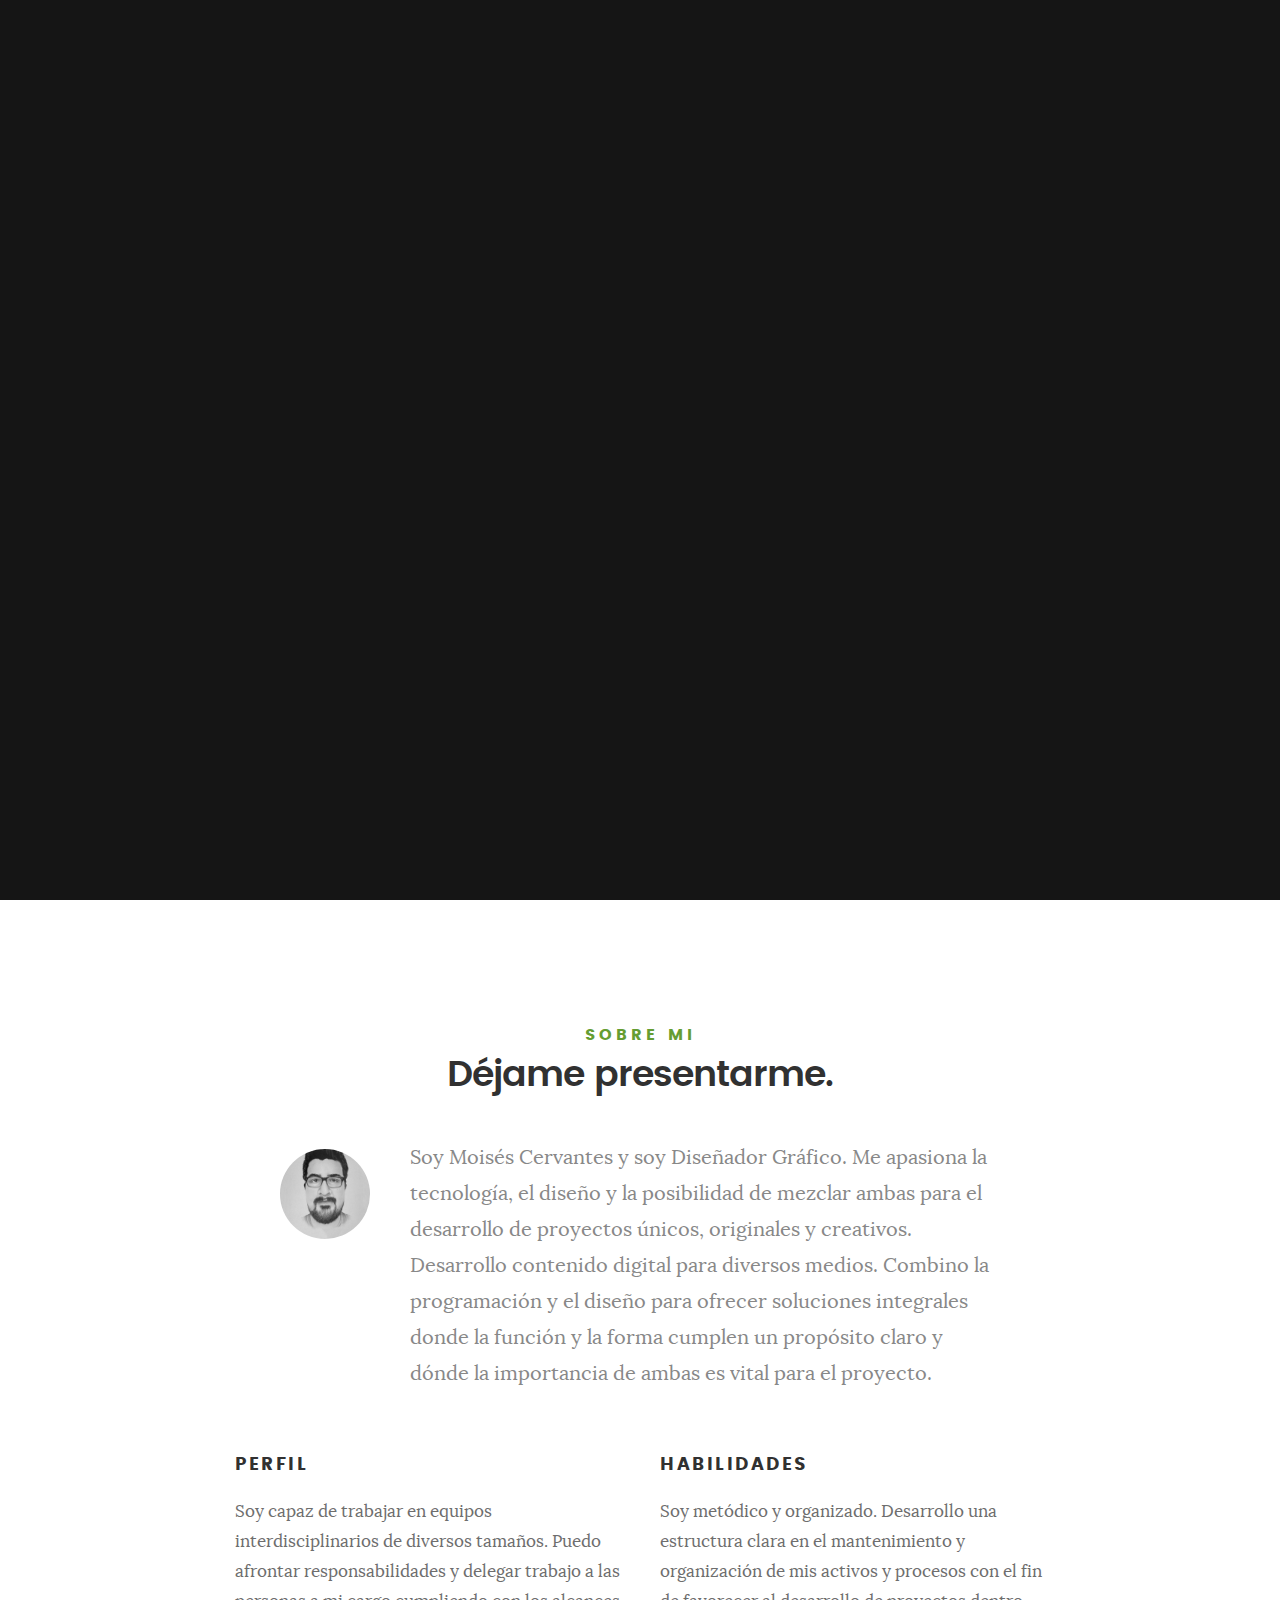
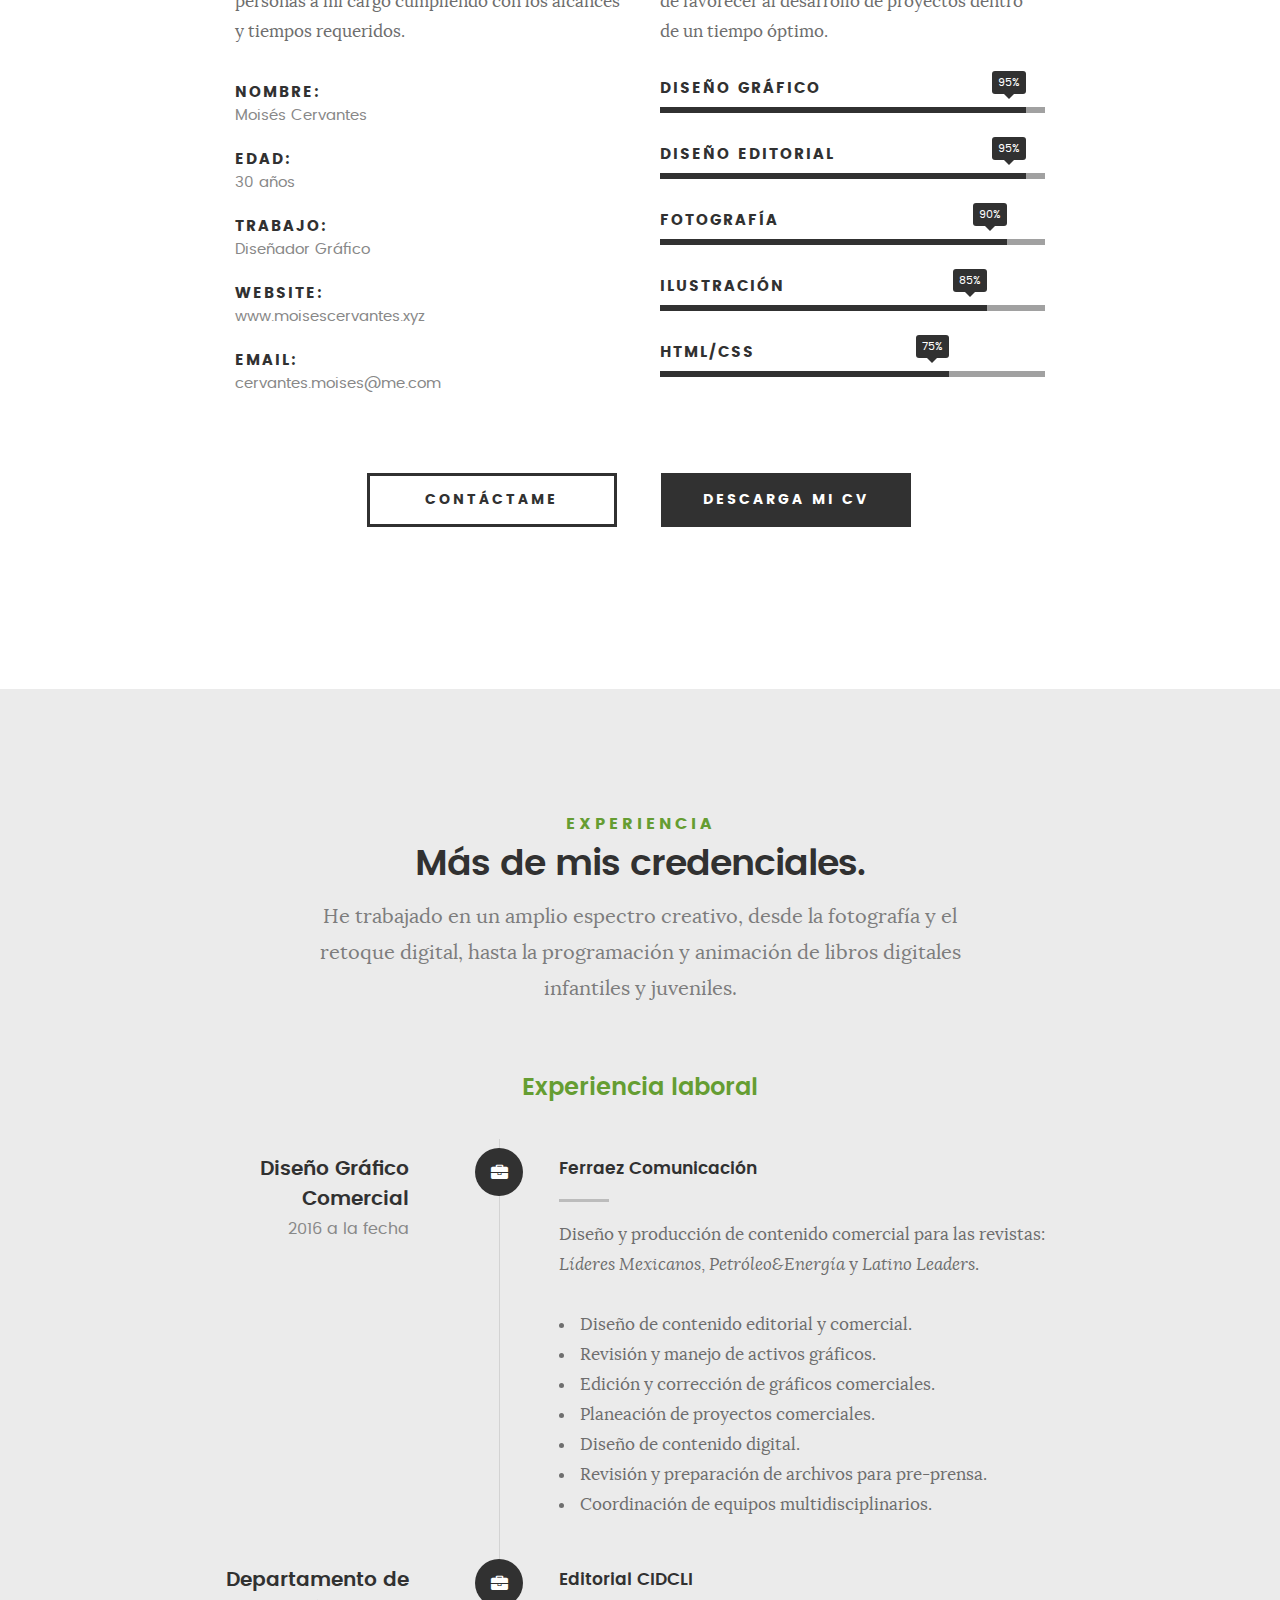
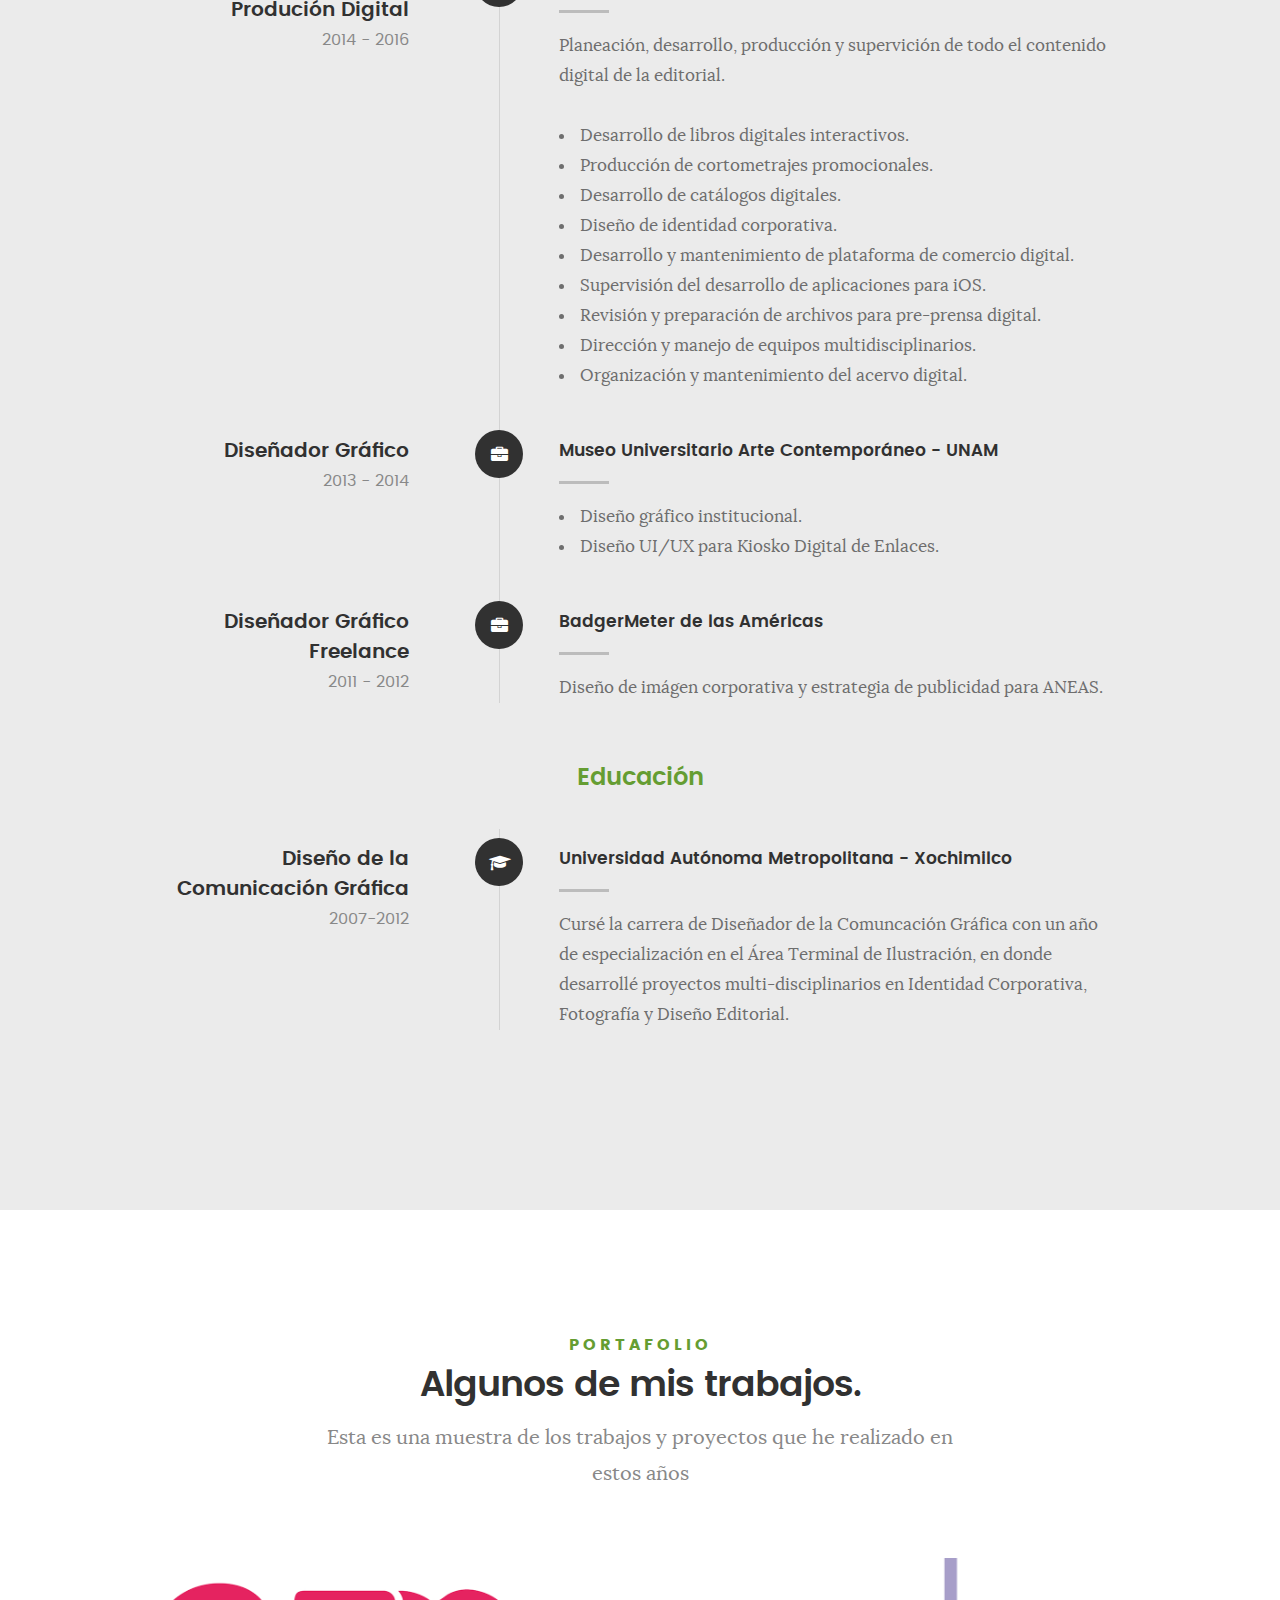
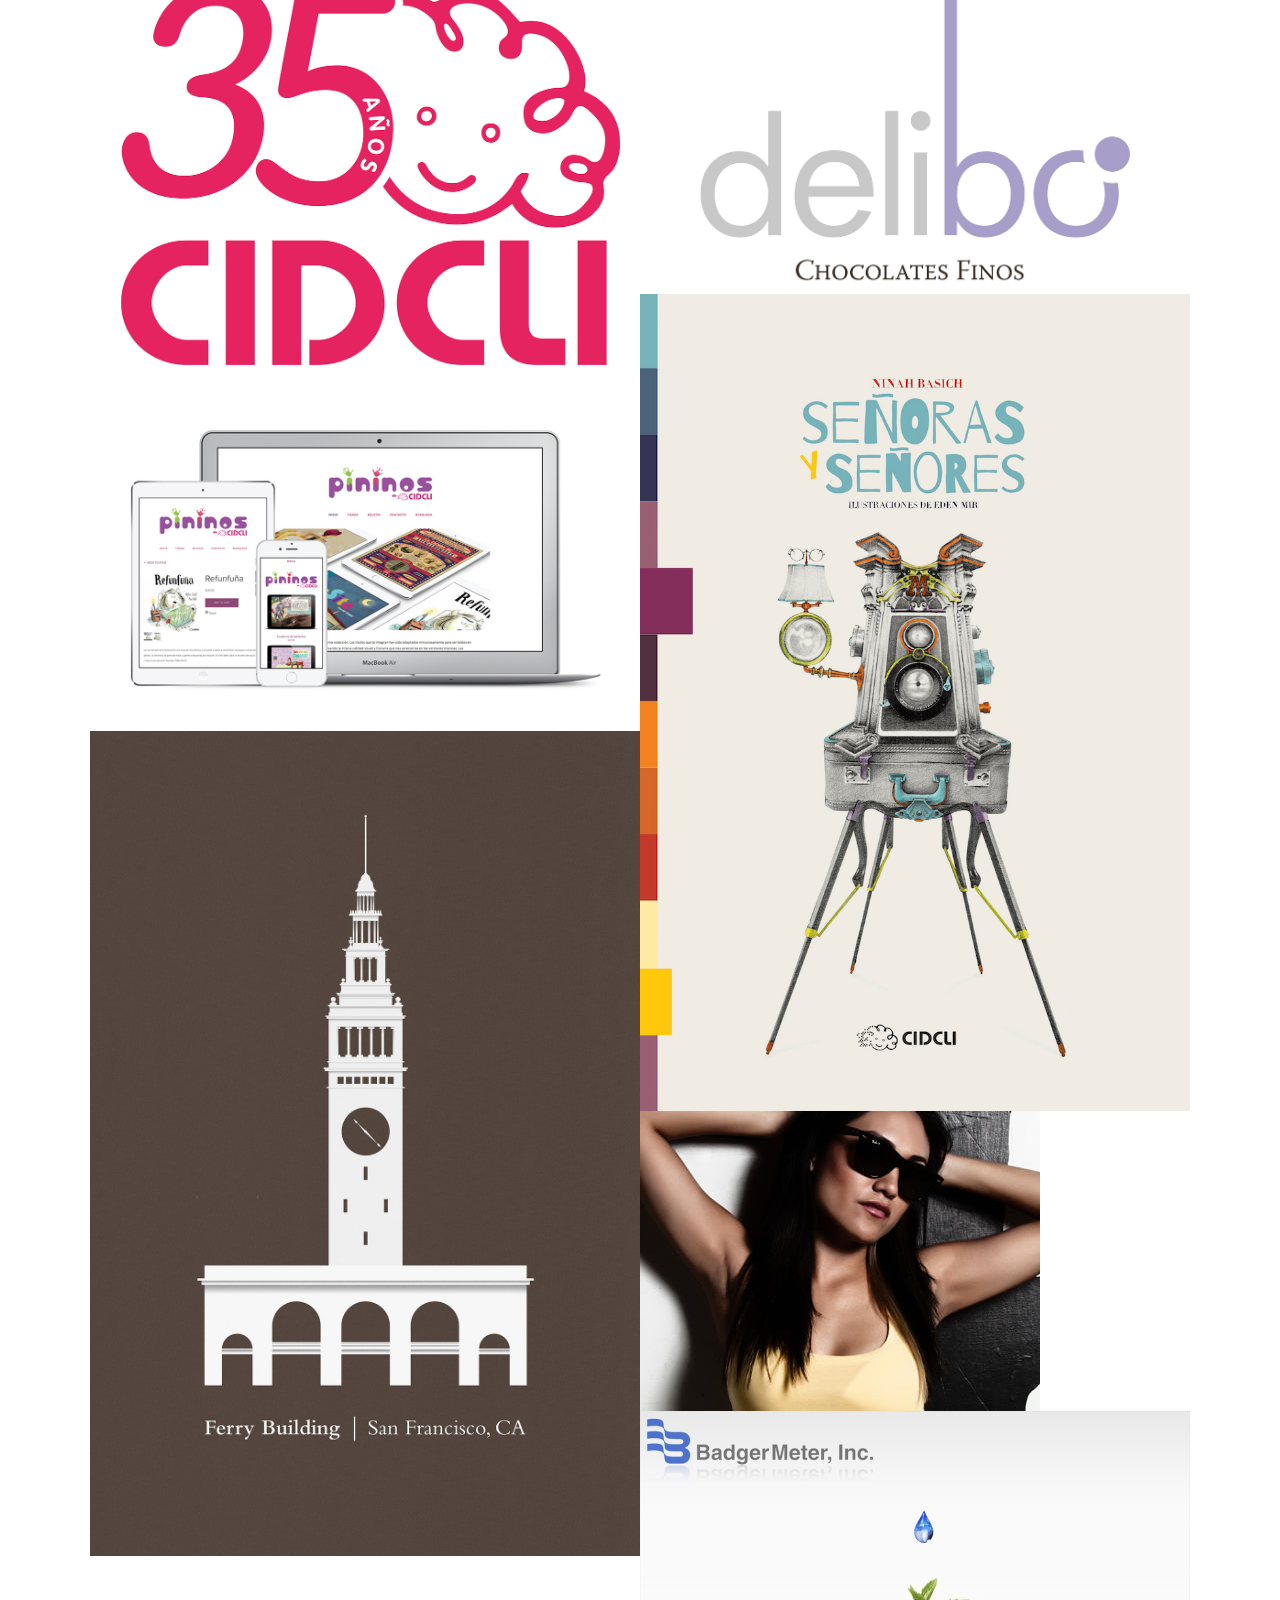
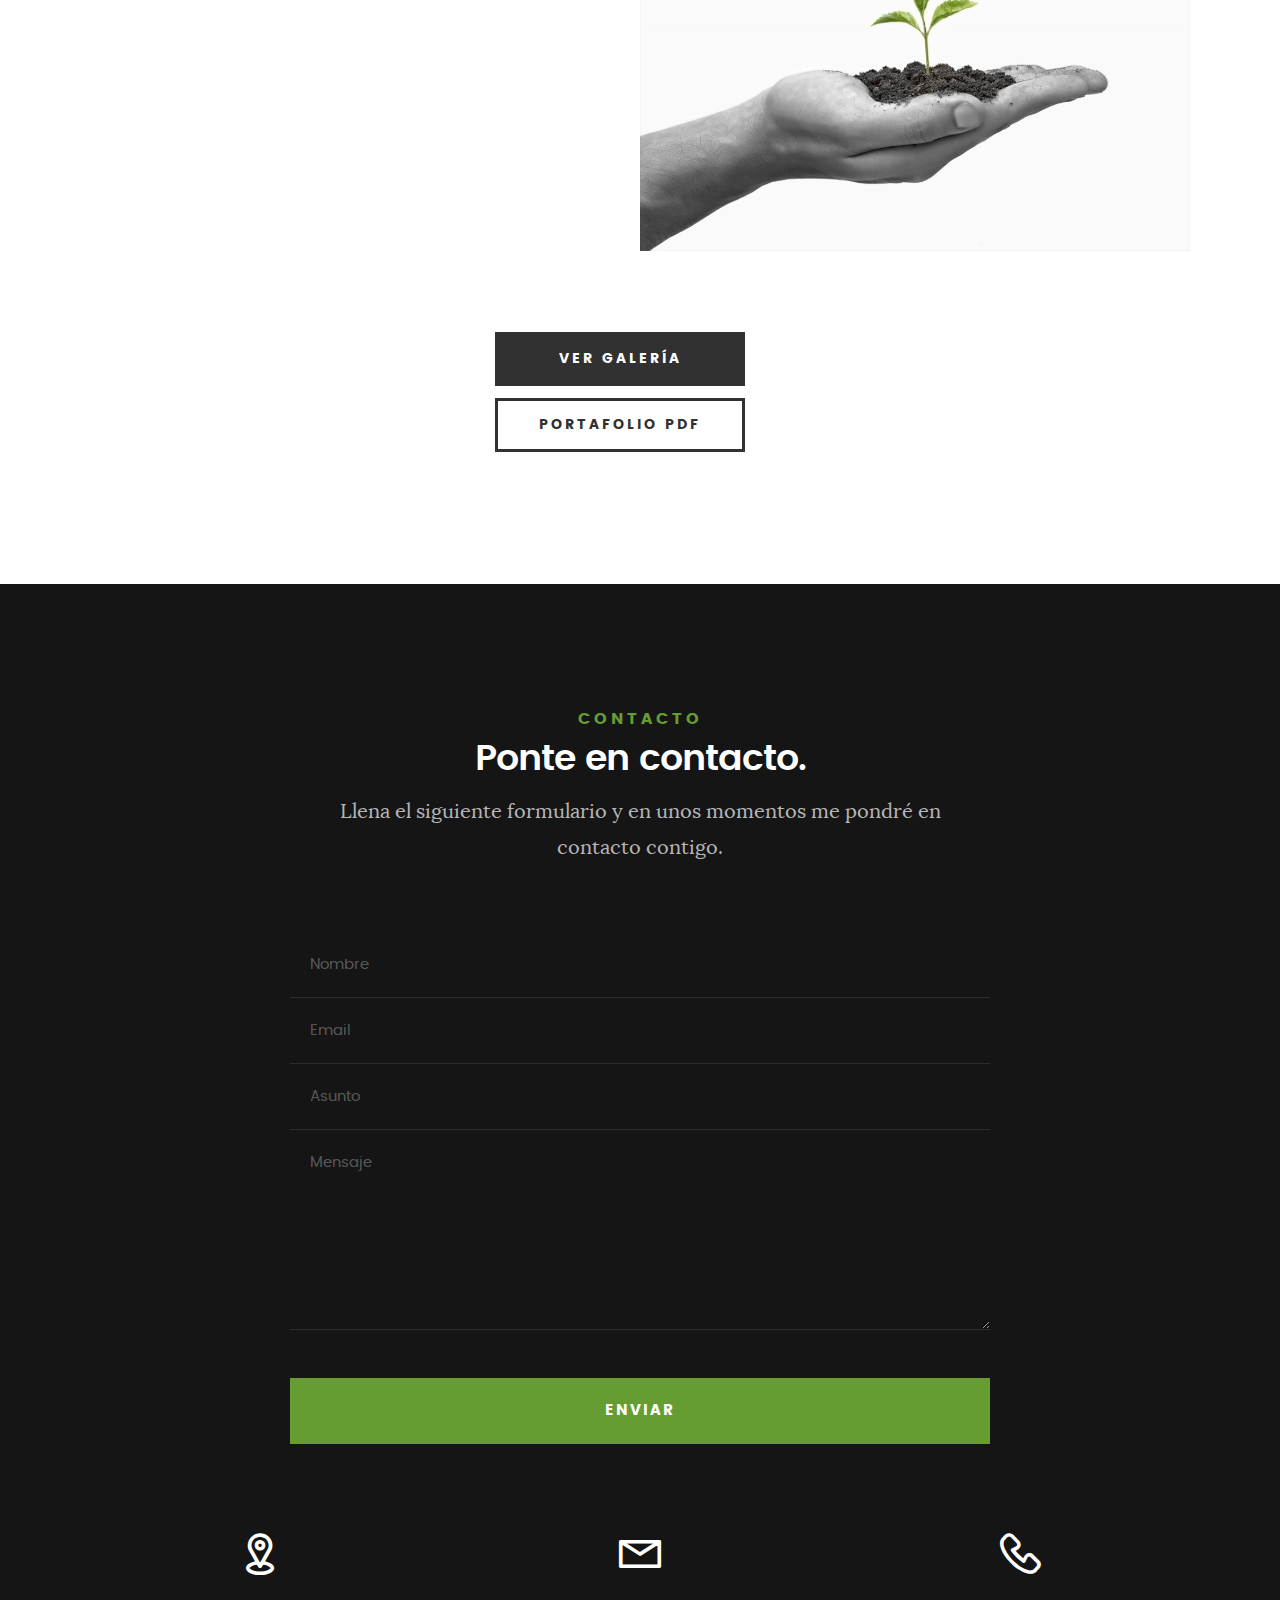
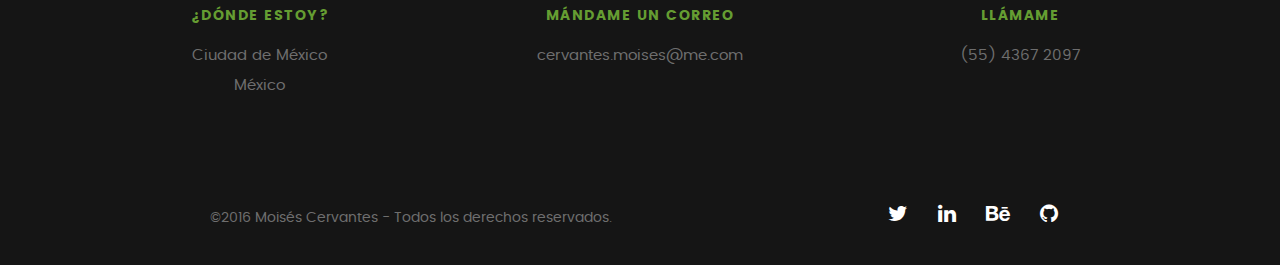
==== index.html @ 0d6cfe98 "corrección ortográfica" ====
<!DOCTYPE html>
<!--[if IE 8 ]><html class="no-js oldie ie8" lang="en"> <![endif]-->
<!--[if IE 9 ]><html class="no-js oldie ie9" lang="en"> <![endif]-->
<!--[if (gte IE 9)|!(IE)]><!--><html class="no-js" lang="en"> <!--<![endif]-->
<head>

   <!--- basic page needs
   ================================================== -->
   <meta charset="utf-8">
	<title>Moisés Cervantes - Diseñador Gráfico</title>
	<meta name="description" content="">
	<meta name="author" content="">

   <!-- mobile specific metas
   ================================================== -->
	<meta name="viewport" content="width=device-width, initial-scale=1, maximum-scale=1">

 	<!-- CSS
   ================================================== -->
   <link rel="stylesheet" href="css/base.css">
   <link rel="stylesheet" href="css/main.css">
   <link rel="stylesheet" href="css/vendor.css">

   <!-- script
   ================================================== -->
	<script src="js/modernizr.js"></script>
	<script src="js/pace.min.js"></script>

   <!-- favicons
	================================================== -->
	<link rel="icon" type="image/png" href="favicon.png">

</head>

<body id="top">

	<!-- header
   ================================================== -->
   <header>
   	<div class="row">

   		<div class="top-bar">
   			<a class="menu-toggle" href="#"><span>Menu</span></a>

	   		<div class="logo">
		         <a href="index.html">Moisés Cervantes</a>
		      </div>

		   	<nav id="main-nav-wrap">
					<ul class="main-navigation">
						<li class="current"><a class="smoothscroll"  href="#intro" title="">Inicio</a></li>
						<li><a class="smoothscroll"  href="#about" title="">Sobre mi</a></li>
						<li><a class="smoothscroll"  href="#resume" title="">Experiencia</a></li>
						<li><a class="smoothscroll"  href="#portfolio" title="">Portafolio</a></li>
						<li><a class="smoothscroll"  href="#contact" title="">Contacto</a></li>
					</ul>
				</nav>
   		</div> <!-- /top-bar -->

   	</div> <!-- /row -->
   </header> <!-- /header -->

	<!-- intro section
   ================================================== -->
   <section id="intro">

   	<div class="intro-overlay"></div>

   	<div class="intro-content">
   		<div class="row">

   			<div class="col-twelve">

	   			<h5>Mi nombre es</h5>
	   			<h1>Moisés Cervantes</h1>

	   			<p class="intro-position">
	   				<span>Diseñador Gráfico</span>
	   			</p>

	   			<a class="button stroke smoothscroll" href="#about" title="">Más sobre mi</a>

	   		</div>

   		</div>
   	</div> <!-- /intro-content -->

   	<ul class="intro-social">
         <li><a href="https://twitter.com/mokiwis"><i class="fa fa-twitter"></i></a></li>
         <li><a href="https://mx.linkedin.com/in/moisescervantes"><i class="fa fa-linkedin"></i></a></li>
         <li><a href="https://www.behance.net/mokiwis"><i class="fa fa-behance"></i></a></li>
         <li><a href="https://github.com/mokiwis"><i class="fa fa-github"></i></a></li>
      </ul> <!-- /intro-social -->

   </section> <!-- /intro -->


   <!-- about section
   ================================================== -->
   <section id="about">

   	<div class="row section-intro">
   		<div class="col-twelve">

   			<h5>Sobre mi</h5>
   			<h1>Déjame presentarme.</h1>

   			<div class="intro-info">

   				<img src="images/profile-pic.jpg" alt="Profile Picture">

   				<p class="lead">Soy Moisés Cervantes y soy Diseñador Gráfico. Me apasiona la tecnología, el diseño y la posibilidad de mezclar ambas para el desarrollo de proyectos únicos, originales y creativos. Desarrollo contenido digital para diversos medios. Combino la programación y el diseño para ofrecer soluciones integrales donde la función y la forma cumplen un propósito claro y dónde la importancia de ambas es vital para el proyecto.</p>
   			</div>

   		</div>
   	</div> <!-- /section-intro -->

   	<div class="row about-content">

   		<div class="col-six tab-full">

   			<h3>Perfil</h3>
   			<p>Soy capaz de trabajar en equipos interdisciplinarios de diversos tamaños. Puedo afrontar responsabilidades y delegar trabajo a las personas a mi cargo cumpliendo con los alcances y tiempos requeridos.</p>

   			<ul class="info-list">
   				<li>
   					<strong>Nombre:</strong>
   					<span>Moisés Cervantes</span>
   				</li>
   				<li>
   					<strong>Edad:</strong>
   					<span>30 años</span>
   				</li>
   				<li>
   					<strong>Trabajo:</strong>
   					<span>Diseñador Gráfico</span>
   				</li>
   				<li>
   					<strong>Website:</strong>
   					<span>www.moisescervantes.xyz</span>
   				</li>
   				<li>
   					<strong>Email:</strong>
   					<span>cervantes.moises@me.com</span>
   				</li>

   			</ul> <!-- /info-list -->

   		</div>

   		<div class="col-six tab-full">

   			<h3>Habilidades</h3>
   			<p>Soy metódico y organizado. Desarrollo una estructura clara en el mantenimiento y organización de mis activos y procesos con el fin de favorecer al desarrollo de proyectos dentro de un tiempo óptimo.</p>

				<ul class="skill-bars">
				   <li>
				   	<div class="progress percent95"><span>95%</span></div>
				   	<strong>Diseño Gráfico</strong>
				   </li>
				   <li>
				   	<div class="progress percent95"><span>95%</span></div>
				   	<strong>Diseño Editorial</strong>
				   </li>
				   <li>
				   	<div class="progress percent90"><span>90%</span></div>
				   	<strong>Fotografía</strong>
				   </li>
				   <li>
				   	<div class="progress percent85"><span>85%</span></div>
				   	<strong>Ilustración</strong>
				   </li>
				   <li>

				   	<div class="progress percent75"><span>75%</span></div>
				   	<strong>HTML/CSS</strong>
				   </li>

				</ul> <!-- /skill-bars -->

   		</div>

   	</div>

   	<div class="row button-section">
   		<div class="col-twelve">
   			<a href="#contact" title="Hire Me" class="button stroke smoothscroll">Contáctame</a>
   			<a href="cv/MoisesCervantesCV.pdf" title="Download CV" class="button button-primary">Descarga mi CV</a>
   		</div>
   	</div>

   </section> <!-- /process-->


   <!-- resume Section
   ================================================== -->
	<section id="resume" class="grey-section">

		<div class="row section-intro">
   		<div class="col-twelve">

   			<h5>Experiencia</h5>
   			<h1>Más de mis credenciales.</h1>

   			<p class="lead">He trabajado en un amplio espectro creativo, desde la fotografía y el retoque digital, hasta la programación y animación de libros digitales infantiles y juveniles.</p>

   		</div>
   	</div> <!-- /section-intro-->

   	<div class="row resume-timeline">

   		<div class="col-twelve resume-header">

   			<h2>Experiencia laboral</h2>

   		</div> <!-- /resume-header -->

   		<div class="col-twelve">

   			<div class="timeline-wrap">

   				<div class="timeline-block">

	   				<div class="timeline-ico">
	   					<i class="fa fa-briefcase"></i>
	   				</div>

	   				<div class="timeline-header">
	   					<h3>Diseño Gráfico Comercial</h3>
	   					<p>2016 a la fecha</p>
	   				</div>

	   				<div class="timeline-content">
	   					<h4>Ferraez Comunicación</h4>
	   					<p>Diseño y producción de contenido comercial para las revistas:<br/>
	   					<i>Líderes Mexicanos</i>, <i>Petróleo&amp;Energía</i> y <i>Latino Leaders</i>.</p>
	   					<ul>
	   						<li>Diseño de contenido editorial y comercial.
	   						<li>Revisión y manejo de activos gráficos.
							<li>Edición y corrección de gráficos comerciales.
							<li>Planeación de proyectos comerciales.
							<li>Diseño de contenido digital.
							<li>Revisión y preparación de archivos para pre-prensa.
							<li>Coordinación de equipos multidisciplinarios.
	   					</ul>
	   				</div>

	   			</div> <!-- /timeline-block -->

   				<div class="timeline-block">

	   				<div class="timeline-ico">
	   					<i class="fa fa-briefcase"></i>
	   				</div>

	   				<div class="timeline-header">
	   					<h3>Departamento de Produción Digital</h3>
	   					<p>2014 - 2016</p>
	   				</div>

	   				<div class="timeline-content">
	   					<h4>Editorial CIDCLI</h4>
	   					<p>Planeación, desarrollo, producción y supervición de todo el contenido digital de la editorial.</p>
	   					<ul>
	   						<li>Desarrollo de libros digitales interactivos.
	   						<li>Producción de cortometrajes promocionales.
							<li>Desarrollo de catálogos digitales.
							<li>Diseño de identidad corporativa.
							<li>Desarrollo y mantenimiento de plataforma de comercio digital.
							<li>Supervisión del desarrollo de aplicaciones para iOS.
							<li>Revisión y preparación de archivos para pre-prensa digital.
							<li>Dirección y manejo de equipos multidisciplinarios.
							<li>Organización y mantenimiento del acervo digital.
	   					</ul>
	   				</div>

	   			</div> <!-- /timeline-block -->

	   			<div class="timeline-block">

	   				<div class="timeline-ico">
	   					<i class="fa fa-briefcase"></i>
	   				</div>

	   				<div class="timeline-header">
	   					<h3>Diseñador Gráfico</h3>
	   					<p>2013 - 2014</p>
	   				</div>

	   				<div class="timeline-content">
	   					<h4>Museo Universitario Arte Contemporáneo - UNAM</h4>
	   					<ul>
	   						<li>Diseño gráfico institucional.
	   						<li>Diseño UI/UX para Kiosko Digital de Enlaces.
	   					</ul>
	   				</div>

	   			</div> <!-- /timeline-block -->

	   			<div class="timeline-block">

	   				<div class="timeline-ico">
	   					<i class="fa fa-briefcase"></i>
	   				</div>

	   				<div class="timeline-header">
	   					<h3>Diseñador Gráfico Freelance</h3>
	   					<p>2011 - 2012</p>
	   				</div>

	   				<div class="timeline-content">
	   					<h4>BadgerMeter de las Américas</h4>
	   					<p>Diseño de imágen corporativa y estrategia de publicidad para ANEAS.</p>
	   				</div>

	   			</div> <!-- /timeline-block -->

   			</div> <!-- /timeline-wrap -->

   		</div> <!-- /col-twelve -->

   	</div> <!-- /resume-timeline -->

   	<div class="row resume-timeline">

   		<div class="col-twelve resume-header">

   			<h2>Educación</h2>

   		</div> <!-- /resume-header -->

   		<div class="col-twelve">

   			<div class="timeline-wrap">

   				<div class="timeline-block">

	   				<div class="timeline-ico">
	   					<i class="fa fa-graduation-cap"></i>
	   				</div>

	   				<div class="timeline-header">
	   					<h3>Diseño de la Comunicación Gráfica</h3>
	   					<p>2007-2012</p>
	   				</div>

	   				<div class="timeline-content">
	   					<h4>Universidad Autónoma Metropolitana - Xochimilco</h4>
	   					<p>Cursé la carrera de Diseñador de la Comuncación Gráfica con un año de especialización en el Área Terminal de Ilustración, en donde desarrollé proyectos multi-disciplinarios en Identidad Corporativa, Fotografía y Diseño Editorial.</p>
	   				</div>

	   			</div> <!-- /timeline-block -->

   			</div> <!-- /timeline-wrap -->

   		</div> <!-- /col-twelve -->

   	</div> <!-- /resume-timeline -->

	</section> <!-- /features -->


	<!-- Portfolio Section
   ================================================== -->
	<section id="portfolio">

		<div class="row section-intro">
   		<div class="col-twelve">

   			<h5>Portafolio</h5>
   			<h1>Algunos de mis trabajos.</h1>

   			<p class="lead">Esta es una muestra de los trabajos y proyectos que he realizado en estos años </p>

   		</div>
   	</div> <!-- /section-intro-->

   	<div class="row portfolio-content">

   		<div class="col-twelve">

   			<!-- portfolio-wrapper -->
	         <div id="folio-wrapper" class="block-1-2 block-mob-full stack">

	         	<div class="bgrid folio-item">
	               <div class="item-wrap">
	               	<img src="images/portfolio/cidcli35.jpg" alt="CIDCLI">
	                  <a href="#modal-01" class="overlay">
	                     <div class="folio-item-table">
	                     	<div class="folio-item-cell">
		     					       <h3 class="folio-title">35 años</h3>
		     					    	 <span class="folio-types">
		     					       	  Identidad corporativa
		     					       </span>
		     					   </div>
	                     </div>
	                  </a>
	                </div>
	        		</div> <!-- /folio-item -->

	        		<div class="bgrid folio-item">
	               <div class="item-wrap">
	               	<img src="images/portfolio/delibo.jpg" alt="Delibó">
	               	<a href="#modal-02" class="overlay">
	                     <div class="folio-item-table">
	                     	<div class="folio-item-cell">
	                     		<h3 class="folio-title">Delibó</h3>
		     					    	<span class="folio-types">
		     					       	  Identidad corporativa
		     					      </span>
		     					   </div>
	                     </div>
	                  </a>
	               </div>
	        		</div> <!-- /folio-item -->

	            <div class="bgrid folio-item">
	               <div class="item-wrap">
	               	<img src="images/portfolio/epub.jpg" alt="Señoras y Señores">
	                  <a href="#modal-03" class="overlay">
	                     <div class="folio-item-table">
	                     	<div class="folio-item-cell">
	                     		<h3 class="folio-title">Señoras y Señores</h3>
		     					    	<span class="folio-types">
		     					       	  Desarrollo Web
		     					      </span>
		     					   </div>
	                     </div>
	                  </a>
	               </div>
	        		</div> <!-- /folio-item -->

	            <div class="bgrid folio-item">
	               <div class="item-wrap">
	               	<img src="images/portfolio/pininos.jpg" alt="Pininos">
	                  <a href="#modal-04" class="overlay">
	                     <div class="folio-item-table">
	                     	<div class="folio-item-cell">
	                     		<h3 class="folio-title">Pininos</h3>
		     					    	<span class="folio-types">
		     					       	  Diseño Web
		     					      </span>
		     					   </div>
	                     </div>
	                  </a>
	               </div>
	        		</div> <!-- /folio-item -->

	        		<div class="bgrid folio-item">
	            	<div class="item-wrap">
	               	<img src="images/portfolio/ilustracion.jpg" alt="Ferry Building">
	                  <a href="#modal-05" class="overlay">
	                     <div class="folio-item-table">
	                     	<div class="folio-item-cell">
	                     		<h3 class="folio-title">Ferry Building, SF</h3>
		     					    	<span class="folio-types">
		     					       	  Ilustración
		     					      </span>
		     					   </div>
	                     </div>
	                  </a>
	               </div>
	        		</div> <!-- /folio-item -->

	            <div class="bgrid folio-item">
	               <div class="item-wrap">
	               	<img src="images/portfolio/retrato.jpg" alt="Retrato">
	                  <a href="#modal-06" class="overlay">
	                     <div class="folio-item-table">
	                     	<div class="folio-item-cell">
	                     		<h3 class="folio-title">Retrato</h3>
		     					    	<span class="folio-types">
		     					       	  Fotografía
		     					      </span>
		     					   </div>
	                     </div>
	                  </a>
	               </div>
	        		</div> <!-- /folio-item -->

	        		<div class="bgrid folio-item">
	               <div class="item-wrap">
	               	<img src="images/portfolio/badger.jpg" alt="Badger">
	                  <a href="#modal-07" class="overlay">
	                     <div class="folio-item-table">
	                     	<div class="folio-item-cell">
	                     		<h3 class="folio-title">Badger Meter, Inc.</h3>
		     					    	<span class="folio-types">
		     					       	  Identidad Corporativa
		     					      </span>
		     					   </div>
	                     </div>
	                  </a>
	               </div>
	        		</div> <!-- /folio-item -->

	            <!-- modal popups - begin
	            ============================================================= -->
	            <div id="modal-01" class="popup-modal slider mfp-hide">

				     	<div class="media">
				     		<img src="images/portfolio/modals/m-cidcli35.jpg" alt="" />
				     	</div>

					   <div class="description-box">
					      <h4>35 años</h4>
					      <p>Logotipo usado durante la celebración del 35º aniversario de Editorial CIDCLI en 2015.</p>

					      <div class="categories">Identidad Corporativa</div>
					   </div>

			         <div class="link-box">
			            <a href="http://www.behance.net">Detalles</a>
					      <a href="#" class="popup-modal-dismiss">Cerrar</a>
			         </div>

				   </div> <!-- /modal-01 -->

				   <div id="modal-02" class="popup-modal slider mfp-hide">

				     	<div class="media">
				     		<img src="images/portfolio/modals/m-delibo.jpg" alt="" />
				     	</div>

					   <div class="description-box">
					      <h4>Delibó</h4>
					      <p>Rediseño de logotipo e identidad corporativa para Delibó Chocolates Finos.</p>

					      <div class="categories">Identidad Corporativa</div>
					   </div>

			         <div class="link-box">
			            <a href="http://www.behance.net">Detalles</a>
					      <a href="#" class="popup-modal-dismiss">Cerrar</a>
			         </div>

				   </div> <!-- /modal-02 -->

				   <div id="modal-03" class="popup-modal slider mfp-hide">

				     	<div class="media">
				     		<img src="images/portfolio/modals/m-epub.jpg" alt="" />
				     	</div>

					   <div class="description-box">
					      <h4>Señoras y señores</h4>
					      <p>Desarrollo, programación y animación de libro digital infantil.</p>

					      <div class="categories">Desarrollo Web</div>
					   </div>

			         <div class="link-box">
			            <a href="http://www.behance.net">Detalles</a>
					      <a href="#" class="popup-modal-dismiss">Cerrar</a>
			         </div>

				   </div> <!-- /modal-03 -->

				   <div id="modal-04" class="popup-modal slider mfp-hide">

				     	<div class="media">
				     		<img src="images/portfolio/modals/m-pininos.jpg" alt="" />
				     	</div>

					   <div class="description-box">
					      <h4>Pininos.com.mx</h4>
					      <p>Diseño y UX para el sitio Pininos.com.mx</p>

					      <div class="categories">Diseño Web</div>
					   </div>

			         <div class="link-box">
			            <a href="http://www.behance.net">Detalles</a>
					      <a href="#" class="popup-modal-dismiss">Cerrar</a>
			         </div>

				   </div> <!-- /modal-04 -->

				   <div id="modal-05" class="popup-modal slider mfp-hide">

				     	<div class="media">
				     		<img src="images/portfolio/modals/m-ilustracion.jpg" alt="" />
				     	</div>

					   <div class="description-box">
					      <h4>Ferry Building, SF</h4>
					      <p>Ilustración de gran formato de estilo minimalista.(Parte de una colección)</p>

					      <div class="categories">Ilustración</div>
					   </div>

			         <div class="link-box">
			            <a href="http://www.behance.net">Detalles</a>
					      <a href="#" class="popup-modal-dismiss">Cerrar</a>
			         </div>

				   </div> <!-- /modal-05 -->

				   <div id="modal-06" class="popup-modal slider mfp-hide">

				     	<div class="media">
				     		<img src="images/portfolio/modals/m-retrato.jpg" alt="" />
				     	</div>

					   <div class="description-box">
					      <h4>Retrato con modelo</h4>
					      <p>Serie de retratos y books para modelaje en estudio.</p>

					      <div class="categories">Fotografía</div>
					   </div>

			         <div class="link-box">
			            <a href="http://www.behance.net">Detalles</a>
					      <a href="#" class="popup-modal-dismiss">Cerrar</a>
			         </div>

				   </div> <!-- /modal-06 -->

				   <div id="modal-07" class="popup-modal slider mfp-hide">

				     	<div class="media">
				     		<img src="images/portfolio/modals/m-badger.jpg" alt="" />
				     	</div>

					   <div class="description-box">
					      <h4>Badger Meter, Inc.</h4>
					      <p>Fotografía promocional de Badger Meter para stand en ANEAS 2012.</p>

					      <div class="categories">Fotografía</div>
					   </div>

			         <div class="link-box">
			            <a href="http://www.behance.net">Detalles</a>
					      <a href="#" class="popup-modal-dismiss">Cerrar</a>
			         </div>

				   </div> <!-- /modal-07 -->




				   <!-- modal popups - end
	            ============================================================= -->

	         </div> <!-- /portfolio-wrapper -->

   		</div>  <!-- /twelve -->

   	</div> <!-- /portfolio-content -->

   	<div class="row button-section" style="margin-top: 80px;">
   		<div class="col-twelve">
   			<a href="https://www.behance.net/mokiwis" title="Trabajo completo" class="button button-primary">Ver galería</a>
   		</div>
   	</div>
    <div class="row button-section">
      <div class="col-twelve">
       <a href="cv/Portafolio.pdf" title="Download Portfolio" class="button stroke">Portafolio PDF</a>
      </div>
    </div>

	</section> <!-- /portfolio -->


	<!-- CTA Section
   ================================================== -->



	<!-- services Section
   ================================================== -->



	<!-- stats Section
   ================================================== -->



   <!-- contact
   ================================================== -->
	<section id="contact">

		<div class="row section-intro">
   		<div class="col-twelve">

   			<h5>Contacto</h5>
   			<h1>Ponte en contacto.</h1>

   			<p class="lead">Llena el siguiente formulario y en unos momentos me pondré en contacto contigo.</p>

   		</div>
   	</div> <!-- /section-intro -->

   	<div class="row contact-form">

   		<div class="col-twelve">

            <!-- form -->
            <form name="contactForm" id="contactForm" method="post" action="">
      			<fieldset>

                  <div class="form-field">
 						   <input name="contactName" type="text" id="contactName" placeholder="Nombre" value="" minlength="2" required="">
                  </div>
                  <div class="form-field">
	      			   <input name="contactEmail" type="email" id="contactEmail" placeholder="Email" value="" required="">
	               </div>
                  <div class="form-field">
	     				   <input name="contactSubject" type="text" id="contactSubject" placeholder="Asunto" value="">
	               </div>
                  <div class="form-field">
	                 	<textarea name="contactMessage" id="contactMessage" placeholder="Mensaje" rows="10" cols="50" required=""></textarea>
	               </div>
                 <div class="form-field">
                     <button class="submitform">Enviar</button>
                     <div id="submit-loader">
                        <div class="text-loader">Enviando...</div>
       				      <div class="s-loader">
								  	<div class="bounce1"></div>
								  	<div class="bounce2"></div>
								  	<div class="bounce3"></div>
								</div>
							</div>
                  </div>

      			</fieldset>
      		</form> <!-- Form End -->

            <!-- contact-warning -->
            <div id="message-warning">
            </div>
            <!-- contact-success -->
      		<div id="message-success">
               <i class="fa fa-check"></i>Tu mensaje ha sido enviado, ¡gracias!<br>
      		</div>

         </div> <!-- /col-twelve -->

   	</div> <!-- /contact-form -->

   	<div class="row contact-info">

   		<div class="col-four tab-full">

   			<div class="icon">
   				<i class="icon-pin"></i>
   			</div>

   			<h5>¿Dónde estoy?</h5>

   			<p>
            Ciudad de México<br>
            México
            </p>

   		</div>

   		<div class="col-four tab-full collapse">

   			<div class="icon">
   				<i class="icon-mail"></i>
   			</div>

   			<h5>Mándame un correo</h5>

   			<p>cervantes.moises@me.com</p>

   		</div>

   		<div class="col-four tab-full">

   			<div class="icon">
   				<i class="icon-phone"></i>
   			</div>

   			<h5>Llámame</h5>

   			<p>(55) 4367 2097</p>

   		</div>

   	</div> <!-- /contact-info -->

	</section> <!-- /contact -->


   <!-- footer
   ================================================== -->

   <footer>
     	<div class="row">

     		<div class="col-six tab-full pull-right social">

     			<ul class="footer-social">
			      <li><a href="https://twitter.com/mokiwis"><i class="fa fa-twitter"></i></a></li>
			      <li><a href="https://mx.linkedin.com/in/moisescervantes"><i class="fa fa-linkedin"></i></a></li>
			      <li><a href="https://www.behance.net/mokiwis"><i class="fa fa-behance"></i></a></li>
			      <li><a href="https://github.com/mokiwis"><i class="fa fa-github"></i></a></li>
			   </ul>

	      </div>

      	<div class="col-six tab-full">
	      	<div class="copyright">
		        	<span>&copy;2016 Moisés Cervantes - Todos los derechos reservados.</span>
		         </div>
	      	</div>

	      	<div id="go-top">
		         <a class="smoothscroll" title="Back to Top" href="#top"><i class="fa fa-long-arrow-up"></i></a>
		      </div>

      	</div> <!-- /row -->
   </footer>

   <div id="preloader">
    	<div id="loader"></div>
   </div>

   <!-- Java Script
   ================================================== -->
   <script src="js/jquery-2.1.3.min.js"></script>
   <script src="js/plugins.js"></script>
   <script src="js/main.js"></script>

</body>

</html>
---- css/base.css ----
/**
 * =================================================================== 
 *
 *  Kards v1.0 Base Stylesheet
 *  url: styleshout.com
 *  03-01-2016
 *  ------------------------------------------------------------------
 *  TOC:
 *  01. reset
 *  02. basic/base setup styles
 *  03. grid
 *  04. MISC
 *
 * =================================================================== 
 */

/** 
 * ===================================================================
 * 01. reset - normalize.css v3.0.2 | MIT License | git.io/normalize
 *
 * ------------------------------------------------------------------- 
 */
html {
	font-family: sans-serif;
	-ms-text-size-adjust: 100%;
	-webkit-text-size-adjust: 100%;
}

body {
	margin: 0;
}

article,
aside,
details,
figcaption,
figure,
footer,
header,
hgroup,
main,
menu,
nav,
section,
summary {
	display: block;
}

audio,
canvas,
progress,
video {
	display: inline-block;
	vertical-align: baseline;
}

audio:not([controls]) {
	display: none;
	height: 0;
}

[hidden],
template {
	display: none;
}

a {
	background: transparent;
}

a:active,
a:hover {
	outline: 0;
}

abbr[title] {
	border-bottom: 1px dotted;
}

b,
strong {
	font-weight: bold;
}

dfn {
	font-style: italic;
}

h1 {
	font-size: 2em;
	margin: 0.67em 0;
}

mark {
	background: #ff0;
	color: #000;
}

small {
	font-size: 80%;
}

sub,
sup {
	font-size: 75%;
	line-height: 0;
	position: relative;
	vertical-align: baseline;
}

sup {
	top: -0.5em;
}

sub {
	bottom: -0.25em;
}

img {
	border: 0;
}

svg:not(:root) {
	overflow: hidden;
}

figure {
	margin: 1em 40px;
}

hr {
	-moz-box-sizing: content-box;
	box-sizing: content-box;
	height: 0;
}

pre {
	overflow: auto;
}

code,
kbd,
pre,
samp {
	font-family: monospace, monospace;
	font-size: 1em;
}

button,
input,
optgroup,
select,
textarea {
	color: inherit;
	font: inherit;
	margin: 0;
}

button {
	overflow: visible;
}

button,
select {
	text-transform: none;
}

button,
html input[type="button"],
input[type="reset"],
input[type="submit"] {
	-webkit-appearance: button;
	cursor: pointer;
}

button[disabled],
html input[disabled] {
	cursor: default;
}

button::-moz-focus-inner,
input::-moz-focus-inner {
	border: 0;
	padding: 0;
}

input {
	line-height: normal;
}

input[type="checkbox"],
input[type="radio"] {
	box-sizing: border-box;
	padding: 0;
}

input[type="number"]::-webkit-inner-spin-button,
input[type="number"]::-webkit-outer-spin-button {
	height: auto;
}

input[type="search"] {
	-webkit-appearance: textfield;
	-moz-box-sizing: content-box;
	-webkit-box-sizing: content-box;
	box-sizing: content-box;
}

input[type="search"]::-webkit-search-cancel-button,
input[type="search"]::-webkit-search-decoration {
	-webkit-appearance: none;
}

fieldset {
	border: 1px solid #c0c0c0;
	margin: 0 2px;
	padding: 0.35em 0.625em 0.75em;
}

legend {
	border: 0;
	padding: 0;
}

textarea {
	overflow: auto;
}

optgroup {
	font-weight: bold;
}

table {
	border-collapse: collapse;
	border-spacing: 0;
}

td,
th {
	padding: 0;
}

/** 
 * ===================================================================
 * 02. basic/base setup styles - (_basic.scss)
 *
 * ------------------------------------------------------------------- 
 */
html {
	font-size: 62.5%;
	box-sizing: border-box;
}

*,
*::before,
*::after {
	box-sizing: inherit;
}

body {
	font-weight: normal;
	line-height: 1;
	text-rendering: optimizeLegibility;
	word-wrap: break-word;
	-webkit-overflow-scrolling: touch;
	-webkit-text-size-adjust: none;
}

body,
input,
button {
	-moz-osx-font-smoothing: grayscale;
	-webkit-font-smoothing: antialiased;
}

/**
 * Media - (_basic.scss)
 * ------------------------------------------------------------------- 
 */
img,
video {
	max-width: 100%;
	height: auto;
}

/**
 * Typography resets - (_basic.scss)
 * ------------------------------------------------------------------- 
 */
div,
dl,
dt,
dd,
ul,
ol,
li,
h1,
h2,
h3,
h4,
h5,
h6,
pre,
form,
p,
blockquote,
th,
td {
	margin: 0;
	padding: 0;
}

h1,
h2,
h3,
h4,
h5,
h6 {
	-webkit-font-variant-ligatures: common-ligatures;
	-moz-font-variant-ligatures: common-ligatures;
	font-variant-ligatures: common-ligatures;
	text-rendering: optimizeLegibility;
}

em,
i {
	font-style: italic;
	line-height: inherit;
}

strong,
b {
	font-weight: bold;
	line-height: inherit;
}

small {
	font-size: 60%;
	line-height: inherit;
}

ol,
ul {
	list-style: none;
}

li {
	display: block;
}

/**
 * links - (_basic.scss)
 * ------------------------------------------------------------------- 
 */
a {
	text-decoration: none;
	line-height: inherit;
}

a img {
	border: none;
}

/**
 * inputs - (_basic.scss)
 * ------------------------------------------------------------------- 
 */
fieldset {
	margin: 0;
	padding: 0;
}

input[type="email"],
input[type="number"],
input[type="search"],
input[type="text"],
input[type="tel"],
input[type="url"],
input[type="password"],
textarea {
	-webkit-appearance: none;
	-moz-appearance: none;
	-ms-appearance: none;
	-o-appearance: none;
	appearance: none;
}

/** 
 * ===================================================================
 * 03. grid - (_grid.scss)
 *
 * ------------------------------------------------------------------- 
 */
.row {
	width: 94%;
	max-width: 1140px;
	margin: 0 auto;
}

.row:before,
.row:after {
	content: "";
	display: table;
}

.row:after {
	clear: both;
}

.row .row {
	width: auto;
	max-width: none;
	margin-left: -20px;
	margin-right: -20px;
}

[class*="col-"],
.bgrid {
	float: left;
}

[class*="col-"] + [class*="col-"].end {
	float: right;
}

[class*="col-"] {
	padding: 0 20px;
}

.col-one {
	width: 8.33333%;
}

.col-two,
.col-1-6 {
	width: 16.66667%;
}

.col-three,
.col-1-4 {
	width: 25%;
}

.col-four,
.col-1-3 {
	width: 33.33333%;
}

.col-five {
	width: 41.66667%;
}

.col-six,
.col-1-2 {
	width: 50%;
}

.col-seven {
	width: 58.33333%;
}

.col-eight,
.col-2-3 {
	width: 66.66667%;
}

.col-nine,
.col-3-4 {
	width: 75%;
}

.col-ten,
.col-5-6 {
	width: 83.33333%;
}

.col-eleven {
	width: 91.66667%;
}

.col-twelve,
.col-full {
	width: 100%;
}

/**
 * small screens - (_grid.scss)
 * --------------------------------------------------------------- 
 */
@media screen and (max-width:1024px) {
	.row .row {
		margin-left: -18px;
		margin-right: -18px;
	}

	[class*="col-"] {
		padding: 0 18px;
	}

}

/**
 * tablets - (_grid.scss)
 * --------------------------------------------------------------- 
 */
@media screen and (max-width:768px) {
	.row {
		width: auto;
		padding-left: 30px;
		padding-right: 30px;
	}

	.row .row {
		padding-left: 0;
		padding-right: 0;
		margin-left: -15px;
		margin-right: -15px;
	}

	[class*="col-"] {
		padding: 0 15px;
	}

	.tab-1-4 {
		width: 25%;
	}

	.tab-1-3 {
		width: 33.33333%;
	}

	.tab-1-2 {
		width: 50%;
	}

	.tab-2-3 {
		width: 66.66667%;
	}

	.tab-3-4 {
		width: 75%;
	}

	.tab-full {
		width: 100%;
	}

}

/**
 * large mobile devices - (_grid.scss)
 * --------------------------------------------------------------- 
 */
@media screen and (max-width:600px) {
	.row {
		padding-left: 25px;
		padding-right: 25px;
	}

	.row .row {
		margin-left: -10px;
		margin-right: -10px;
	}

	[class*="col-"] {
		padding: 0 10px;
	}

	.mob-1-4 {
		width: 25%;
	}

	.mob-1-2 {
		width: 50%;
	}

	.mob-3-4 {
		width: 75%;
	}

	.mob-full {
		width: 100%;
	}

}

/**
 * small mobile devices - (_grid.scss)
 * --------------------------------------------------------------- 
 */
@media screen and (max-width:400px) {
	.row .row {
		padding-left: 0;
		padding-right: 0;
		margin-left: 0;
		margin-right: 0;
	}

	[class*="col-"] {
		width: 100% !important;
		float: none !important;
		clear: both !important;
		margin-left: 0;
		margin-right: 0;
		padding: 0;
	}

	[class*="col-"] + [class*="col-"].end {
		float: none;
	}

}

/** 
 * ===================================================================
 * block grids - (_grid.scss)
 *
 * ------------------------------------------------------------------- 
 */
[class*="block-"]:before,
[class*="block-"]:after {
	content: "";
	display: table;
}

[class*="block-"]:after {
	clear: both;
}

.block-1-6 .bgrid {
	width: 16.66667%;
}

.block-1-4 .bgrid {
	width: 25%;
}

.block-1-3 .bgrid {
	width: 33.33333%;
}

.block-1-2 .bgrid {
	width: 50%;
}

/**
 * Clearing for block grid columns. Allow columns with 
 * different heights to align properly.
 */
.block-1-6 .bgrid:nth-child(6n+1),
.block-1-4 .bgrid:nth-child(4n+1),
.block-1-3 .bgrid:nth-child(3n+1),
.block-1-2 .bgrid:nth-child(2n+1) {
	clear: both;
}

/**
 * small screens - (_grid.scss)
 * --------------------------------------------------------------- 
 */
@media screen and (max-width:1024px) {
	.block-s-1-6 .bgrid {
		width: 16.66667%;
	}

	.block-s-1-4 .bgrid {
		width: 25%;
	}

	.block-s-1-3 .bgrid {
		width: 33.33333%;
	}

	.block-s-1-2 .bgrid {
		width: 50%;
	}

	.block-s-full .bgrid {
		width: 100%;
		clear: both;
	}

	[class*="block-s-"] .bgrid:nth-child(n) {
		clear: none;
	}

	.block-s-1-6 .bgrid:nth-child(6n+1),
	.block-s-1-4 .bgrid:nth-child(4n+1),
	.block-s-1-3 .bgrid:nth-child(3n+1),
	.block-s-1-2 .bgrid:nth-child(2n+1) {
		clear: both;
	}

}

/**
 * tablets - (_grid.scss)
 * --------------------------------------------------------------- 
 */
@media screen and (max-width:768px) {
	.block-tab-1-6 .bgrid {
		width: 16.66667%;
	}

	.block-tab-1-4 .bgrid {
		width: 25%;
	}

	.block-tab-1-3 .bgrid {
		width: 33.33333%;
	}

	.block-tab-1-2 .bgrid {
		width: 50%;
	}

	.block-tab-full .bgrid {
		width: 100%;
		clear: both;
	}

	[class*="block-tab-"] .bgrid:nth-child(n) {
		clear: none;
	}

	.block-tab-1-6 .bgrid:nth-child(6n+1),
	.block-tab-1-4 .bgrid:nth-child(4n+1),
	.block-tab-1-3 .bgrid:nth-child(3n+1),
	.block-tab-1-2 .bgrid:nth-child(2n+1) {
		clear: both;
	}

}

/**
 * large mobile devices - (_grid.scss)
 * --------------------------------------------------------------- 
 */
@media screen and (max-width:600px) {
	.block-mob-1-6 .bgrid {
		width: 16.66667%;
	}

	.block-mob-1-4 .bgrid {
		width: 25%;
	}

	.block-mob-1-3 .bgrid {
		width: 33.33333%;
	}

	.block-mob-1-2 .bgrid {
		width: 50%;
	}

	.block-mob-full .bgrid {
		width: 100%;
		clear: both;
	}

	[class*="block-mob-"] .bgrid:nth-child(n) {
		clear: none;
	}

	.block-mob-1-6 .bgrid:nth-child(6n+1),
	.block-mob-1-4 .bgrid:nth-child(4n+1),
	.block-mob-1-3 .bgrid:nth-child(3n+1),
	.block-mob-1-2 .bgrid:nth-child(2n+1) {
		clear: both;
	}

}

/**
 * stack on small mobile devices - (_grid.scss)
 * --------------------------------------------------------------- 
 */
@media screen and (max-width:400px) {
	.stack .bgrid {
		width: 100% !important;
		float: none !important;
		clear: both !important;
		margin-left: 0;
		margin-right: 0;
	}

}

/** 
 * ===================================================================
 * 04. MISC  - (_grid.scss)
 *
 * ------------------------------------------------------------------- 
 */

/**
 * Clearing - (http://nicolasgallagher.com/micro-clearfix-hack/
 */
.group:before,
.group:after {
	content: "";
	display: table;
}

.group:after {
	clear: both;
}

/**
 * Misc Helper Styles 
 */
.hide {
	display: none;
}

.invisible {
	visibility: hidden;
}

.antialiased {
	-webkit-font-smoothing: antialiased;
	-moz-osx-font-smoothing: grayscale;
}

.remove-bottom {
	margin-bottom: 0;
}

.half-bottom {
	margin-bottom: 1.5rem !important;
}

.add-bottom {
	margin-bottom: 3rem !important;
}

.no-border {
	border: none;
}

.full-width {
	width: 100%;
}

.text-center {
	text-align: center;
}

.text-left {
	text-align: left;
}

.text-right {
	text-align: right;
}

.pull-left {
	float: left;
}

.pull-right {
	float: right;
}

.align-center {
	margin-left: auto;
	margin-right: auto;
	text-align: center;
}

/*# sourceMappingURL=base.css.map */
---- css/main.css ----
/**
 * =================================================================== 
 *
 *  Kards v1.0 Main Stylesheet
 *  url: styleshout.com
 *  03-01-2016
 *  ------------------------------------------------------------------
 *  TOC:
 *  01. webfonts and iconfonts
 *  02. base style overrides
 *  03. typography & general theme styles
 *  04. preloader
 *  05. forms
 *  06. buttons 
 *  07. other components
 *  08. common styles
 *  09. header styles
 *  10. intro
 *  11. about
 *  12. resume
 *  13. portfolio
 *  14. call-to-action section
 *  15. services
 *  16. stats
 *  17. contact
 *  18. footer
 *
 * =================================================================== 
 */


/** 
 * ===================================================================
 * 01. webfonts and iconfonts - (_document-setup.scss)
 *
 * ------------------------------------------------------------------- 
 */
@import url("fonts.css");
@import url("font-awesome/css/font-awesome.min.css");
@import url("micons/micons.css");


/** 
 * ===================================================================
 * 02. base style overrides - (_document-setup.scss)
 *
 * ------------------------------------------------------------------- 
 */
html {
	font-size: 10px;
}

@media only screen and (max-width:1024px) {
	html {
		font-size: 9.411764705882353px;
	}
}
@media only screen and (max-width:768px) {
	html {
		font-size: 10px;
	}
}
@media only screen and (max-width:400px) {
	html {
		font-size: 9.411764705882353px;
	}
}

html, body {
	height: 100%;
}
body {
	background: #151515;
	font-family: "lora-regular", serif;
	font-size: 1.7rem;
	line-height: 3rem;
	color: #6e6e6e;
}

/**
 * links - (_document-setup.scss)
 * -------------------------------------------------------------------
 */
a, a:visited {
	color: #000000;
	-moz-transition: all 0.3s ease-in-out;
	-o-transition: all 0.3s ease-in-out;
	-webkit-transition: all 0.3s ease-in-out;
	-ms-transition: all 0.3s ease-in-out;
	transition: all 0.3s ease-in-out;
}
a:hover, a:focus, a:active {
	color: #659D32;
	outline: 0;
}

/** 
 * ===================================================================
 * 03. typography & general theme styles - (_document-setup.scss)
 *
 * ------------------------------------------------------------------- 
 */
h1, h2, h3, h4, h5, h6, .h01, .h02, .h03, .h04, .h05, .h06 {
	font-family: "poppins-semibold", sans-serif;
	color: #313131;
	font-style: normal;
	text-rendering: optimizeLegibility;
	margin-bottom: 2.1rem;
}
h3, .h03, h4, .h04 {
	margin-bottom: 1.8rem;
}
h5, .h05, h6, .h06 {
	font-family: "poppins-bold";
	margin-bottom: 1.2rem;
}
h1, .h01 {
	font-size: 3.1rem;
	line-height: 1.355;
	letter-spacing: -.1rem;
}
@media only screen and (max-width:600px) {
	h1, .h01 {
		font-size: 2.6rem;
		letter-spacing: -.07rem;
	}
}
h2, .h02 {
	font-size: 2.4rem;
	line-height: 1.25;
}
h3, .h03 {
	font-size: 2rem;
	line-height: 1.5;
}
h4, .h04 {
	font-size: 1.7rem;
	line-height: 1.765;
}
h5, .h05 {
	font-size: 1.4rem;
	line-height: 1.714;
	text-transform: uppercase;
	letter-spacing: .15rem;
}
h6, .h06 {
	font-size: 1.3rem;
	line-height: 1.846;
	text-transform: uppercase;
	letter-spacing: .15rem;
}
p img {
	margin: 0;
}
p.lead {
	font-family: "lora-regular", serif;
	font-size: 2rem;
	line-height: 1.8;
	color: #888888;
}
@media only screen and (max-width:768px) {
	p.lead {
		font-size: 1.7rem;
	}
}
em, i, strong, b {
	font-size: 1.7rem;
	line-height: 3rem;
	font-style: normal;
	font-weight: normal;
}
em, i {
	font-family: "lora-italic", serif;
}
strong, b {
	font-family: "lora-bold", serif;
}
small {
	font-size: 1.2rem;
	line-height: inherit;
}
blockquote {
	margin: 3rem 0;
	padding-left: 4rem;
	position: relative;
}
blockquote:before {
	content: "\201C";
	font-size: 8rem;
	line-height: 0px;
	margin: 0;
	color: #313131;
	font-family: arial, sans-serif;
	position: absolute;
	top: 3rem;
	left: 0;
}
blockquote p {
	font-family: georgia, serif;
	font-style: italic;
	padding: 0;
	font-size: 1.9rem;
	line-height: 1.737;
}
blockquote cite {
	display: block;
	font-size: 1.3rem;
	font-style: normal;
	line-height: 1.616;
}
blockquote cite:before {
	content: "\2014 \0020";
}
blockquote cite a, blockquote cite a:visited {
	color: #888888;
	border: none;
}
abbr {
	font-family: "poppins-bold", serif;
	font-variant: small-caps;
	text-transform: lowercase;
	letter-spacing: .05rem;
	color: #888888;
}
var, kbd, samp, code, pre {
	font-family: Consolas, "Andale Mono", Courier, "Courier New", monospace;
}
pre {
	padding: 2.4rem 3rem 3rem;
	background: #F1F1F1;
}
code {
	font-size: 1.4rem;
	margin: 0 .2rem;
	padding: .3rem .6rem;
	white-space: nowrap;
	background: #F1F1F1;
	border: 1px solid #E1E1E1;
	border-radius: 3px;
}
pre > code {
	display: block;
	white-space: pre;
	line-height: 2;
	padding: 0;
	margin: 0;
}
pre.prettyprint > code {
	border: none;
}
del {
	text-decoration: line-through;
}
abbr[title], dfn[title] {
	border-bottom: 1px dotted;
	cursor: help;
}
mark {
	background: #FFF49B;
	color: #000;
}
hr {
	border: solid #d2d2d2;
	border-width: 1px 0 0;
	clear: both;
	margin: 2.4rem 0 1.5rem;
	height: 0;
}

/**
 * Lists - (_document-setup.scss)  
 * -------------------------------------------------------------------
 */
ol {
	list-style: decimal;
}
ul {
	list-style: disc;
}
li {
	display: list-item;
}
ol, ul {
	margin-left: 1.7rem;
}
ul li {
	padding-left: .4rem;
}
ul ul, ul ol, ol ol, ol ul {
	margin: .6rem 0 .6rem 1.7rem;
}
ul.disc li {
	display: list-item;
	list-style: none;
	padding: 0 0 0 .8rem;
	position: relative;
}
ul.disc li::before {
	content: "";
	display: inline-block;
	width: 8px;
	height: 8px;
	border-radius: 50%;
	background: #659D32;
	position: absolute;
	left: -17px;
	top: 11px;
	vertical-align: middle;
}
dt {
	margin: 0;
	color: #659D32;
}
dd {
	margin: 0 0 0 2rem;
}

/**
 * tables - (_document-setup.scss)  
 * -------------------------------------------------------------------
 */
table {
	border-width: 0;
	width: 100%;
	max-width: 100%;
	font-family: "lora-regular", sans-serif;
}
th, td {
	padding: 1.5rem 3rem;
	text-align: left;
	border-bottom: 1px solid #E8E8E8;
}
th {
	color: #313131;
	font-family: "poppins-bold", sans-serif;
}
td {
	line-height: 1.5;
}
th:first-child, td:first-child {
	padding-left: 0;
}
th:last-child, td:last-child {
	padding-right: 0;
}
.table-responsive {
	overflow-x: auto;
	-webkit-overflow-scrolling: touch;
}

/**
 * Spacing - (_document-setup.scss)  
 * -------------------------------------------------------------------
 */
button, .button {
	margin-bottom: 1.2;
}
fieldset {
	margin-bottom: 1.5rem;
}
input,
textarea,
select,
pre,
blockquote,
figure,
table,
p,
ul,
ol,
dl,
form,
.fluid-video-wrapper,
.ss-custom-select {
	margin-bottom: 3rem;
}

/**
 * floated image - (_document-setup.scss)  
 * -------------------------------------------------------------------
 */
img.pull-right {
	margin: .9rem 0 0 2.4rem;
}
img.pull-left {
	margin: .9rem 2.4rem 0 0;
}

/**
 * block grid paddings - (_document-setup.scss) 
 * -------------------------------------------------------------------
 */
.bgrid {
	padding: 0 20px;
}
@media only screen and (max-width:1024px) {
	.bgrid {
		padding: 0 18px;
	}
}
@media only screen and (max-width:768px) {
	.bgrid {
		padding: 0 15px;
	}
}
@media only screen and (max-width:600px) {
	.bgrid {
		padding: 0 10px;
	}
}
@media only screen and (max-width:400px) {
	.bgrid {
		padding: 0;
	}
}

/**
 * pace.js styles - minimal  - (_document-setup.scss)
 * -------------------------------------------------------------------
 */
.pace {
	-webkit-pointer-events: none;
	pointer-events: none;
	-webkit-user-select: none;
	-moz-user-select: none;
	user-select: none;
}
.pace-inactive {
	display: none;
}
.pace .pace-progress {
	background: #659D32;
	position: fixed;
	z-index: 900;
	top: 0;
	right: 100%;
	width: 100%;
	height: 6px;
}

/** 
 * ===================================================================
 * 04. preloader - (_preloader-1.scss)
 *
 * ------------------------------------------------------------------- 
 */
#preloader {
	position: fixed;
	top: 0;
	left: 0;
	right: 0;
	bottom: 0;
	background: #151515;
	z-index: 800;
	height: 100%;
	width: 100%;
}
.no-js #preloader, .oldie #preloader {
	display: none;
}
#loader {
	position: absolute;
	left: 50%;
	top: 50%;
	width: 60px;
	height: 60px;
	margin: -30px 0 0 -30px;
	padding: 0;
}
#loader:before {
	content: "";
	border-top: 11px solid rgba(255, 255, 255, 0.1);
	border-right: 11px solid rgba(255, 255, 255, 0.1);
	border-bottom: 11px solid rgba(255, 255, 255, 0.1);
	border-left: 11px solid #659D32;
	-webkit-animation: load 1.1s infinite linear;
	animation: load 1.1s infinite linear;
	display: block;
	border-radius: 50%;
	width: 60px;
	height: 60px;
}
@-webkit-keyframes load {
	0% {
		-webkit-transform: rotate(0deg);
		transform: rotate(0deg);
	}
	100% {
		-webkit-transform: rotate(360deg);
		transform: rotate(360deg);
	}
}
@keyframes load {
	0% {
		-webkit-transform: rotate(0deg);
		transform: rotate(0deg);
	}
	100% {
		-webkit-transform: rotate(360deg);
		transform: rotate(360deg);
	}
}

/** 
 * ===================================================================
 * 05. forms - (_forms.scss)
 *
 * ------------------------------------------------------------------- 
 */
fieldset {
	border: none;
}
input[type="email"],
input[type="number"],
input[type="search"],
input[type="text"],
input[type="tel"],
input[type="url"],
input[type="password"],
textarea,
select {
	display: block;
	height: 6rem;
	padding: 1.5rem 0;
	border: 0;
	outline: none;
	vertical-align: middle;
	color: #313131;
	font-family: "poppins-regular", sans-serif;
	font-size: 1.5rem;
	line-height: 3rem;
	max-width: 100%;
	background: transparent;
	border-bottom: 1px solid rgba(0, 0, 0, 0.3);
	-moz-transition: all 0.3s ease-in-out;
	-o-transition: all 0.3s ease-in-out;
	-webkit-transition: all 0.3s ease-in-out;
	-ms-transition: all 0.3s ease-in-out;
	transition: all 0.3s ease-in-out;
}
.ss-custom-select {
	position: relative;
	padding: 0;
}
.ss-custom-select select {
	-webkit-appearance: none;
	-moz-appearance: none;
	-ms-appearance: none;
	-o-appearance: none;
	appearance: none;
	text-indent: 0.01px;
	text-overflow: '';
	margin: 0;
	line-height: 3rem;
	vertical-align: middle;
}
.ss-custom-select select option {
	padding-left: 2rem;
	padding-right: 2rem;
}
.ss-custom-select select::-ms-expand {
	display: none;
}
.ss-custom-select::after {
	content: '\f0d7';
	font-family: 'FontAwesome';
	position: absolute;
	top: 50%;
	right: 1.5rem;
	margin-top: -10px;
	bottom: auto;
	width: 20px;
	height: 20px;
	line-height: 20px;
	font-size: 18px;
	text-align: center;
	pointer-events: none;
	color: #252525;
}

/* IE9 and below */
.oldie .ss-custom-select::after {
	display: none;
}
textarea {
	min-height: 25rem;
}
input[type="email"]:focus,
input[type="number"]:focus,
input[type="search"]:focus,
input[type="text"]:focus,
input[type="tel"]:focus,
input[type="url"]:focus,
input[type="password"]:focus,
textarea:focus,
select:focus {
	color: #78AB46;
	border-bottom: 1px solid #659D32;
}
label, legend {
	font-family: "poppins-bold", sans-serif;
	font-size: 1.4rem;
	margin-bottom: .6rem;
	color: #3b3b3b;
	display: block;
}
input[type="checkbox"], input[type="radio"] {
	display: inline;
}
label > .label-text {
	display: inline-block;
	margin-left: 1rem;
	font-family: "poppins-regular", sans-serif;
	line-height: inherit;
}
label > input[type="checkbox"], label > input[type="radio"] {
	margin: 0;
	position: relative;
	top: .15rem;
}

/**
 * Style Placeholder Text  
 * -
 */
::-webkit-input-placeholder {
	color: #a1a1a1;
}
:-moz-placeholder {
	color: #a1a1a1;  /* Firefox 18- */
}
::-moz-placeholder {
	color: #a1a1a1;  /* Firefox 19+ */
}
:-ms-input-placeholder {
	color: #a1a1a1;
}
.placeholder {
	color: #a1a1a1 !important;
}

/** 
 * ===================================================================
 * 06. buttons - (_button-essentials.scss)
 *
 * ------------------------------------------------------------------- 
 */
.button,
a.button,
button,
input[type="submit"],
input[type="reset"],
input[type="button"] {
	display: inline-block;
	font-family: "poppins-bold", sans-serif;
	font-size: 1.4rem;
	text-transform: uppercase;
	letter-spacing: .3rem;
	height: 5.4rem;
	line-height: 5.4rem;
	padding: 0 3rem;
	margin: 0 .3rem 1.2rem 0;
	background: #d8d8d8;
	color: #313131;
	text-decoration: none;
	cursor: pointer;
	text-align: center;
	white-space: nowrap;
	border: none;
	-moz-transition: all 0.3s ease-in-out;
	-o-transition: all 0.3s ease-in-out;
	-webkit-transition: all 0.3s ease-in-out;
	-ms-transition: all 0.3s ease-in-out;
	transition: all 0.3s ease-in-out;
}
.button:hover,
a.button:hover,
button:hover,
input[type="submit"]:hover,
input[type="reset"]:hover,
input[type="button"]:hover,
.button:focus,
button:focus,
input[type="submit"]:focus,
input[type="reset"]:focus,
input[type="button"]:focus {
	background: #bebebe;
	color: #000000;
	outline: 0;
}
.button.button-primary,
a.button.button-primary,
button.button-primary,
input[type="submit"].button-primary,
input[type="reset"].button-primary,
input[type="button"].button-primary {
	background: #313131;
	color: #FFFFFF;
}
.button.button-primary:hover,
a.button.button-primary:hover,
button.button-primary:hover,
input[type="submit"].button-primary:hover,
input[type="reset"].button-primary:hover,
input[type="button"].button-primary:hover,
.button.button-primary:focus,
button.button-primary:focus,
input[type="submit"].button-primary:focus,
input[type="reset"].button-primary:focus,
input[type="button"].button-primary:focus {
	background: #1f1f1f;
}
button.full-width, .button.full-width {
	width: 100%;
	margin-right: 0;
}
button.medium, .button.medium {
	height: 5.7rem !important;
	line-height: 5.7rem !important;
	padding: 0 1.8rem !important;
}
button.large, .button.large {
	height: 6rem !important;
	line-height: 6rem !important;
	padding: 0rem 3rem !important;
}
button.stroke, .button.stroke {
	background: transparent !important;
	border: 3px solid #313131;
	line-height: 4.8rem;
}
button.stroke.medium, .button.stroke.medium {
	line-height: 5.1rem !important;
}
button.stroke.large, .button.stroke.large {
	line-height: 5.4rem !important;
}
button.stroke:hover, .button.stroke:hover {
	border: 3px solid #659D32;
	color: #659D32;
}
button::-moz-focus-inner, input::-moz-focus-inner {
	border: 0;
	padding: 0;
}


/** 
 * ===================================================================
 * 07. other components - (_others.scss)
 *
 * ------------------------------------------------------------------- 
 */

/**
 * alert box - (_alert-box.scss)
 * -------------------------------------------------------------------
 */
.alert-box {
	padding: 2.1rem 4rem 2.1rem 3rem;
	position: relative;
	margin-bottom: 3rem;
	border-radius: 3px;
	font-family: "poppins-regular", sans-serif;
	font-size: 1.5rem;
}
.alert-box .close {
	position: absolute;
	right: 1.8rem;
	top: 1.8rem;
	cursor: pointer;
}
.ss-error {
	background-color: #ffd1d2;
	color: #e65153;
}
.ss-success {
	background-color: #c8e675;
	color: #758c36;
}
.ss-info {
	background-color: #d7ecfb;
	color: #4a95cc;
}
.ss-notice {
	background-color: #fff099;
	color: #bba31b;
}

/**
 * additional typo styles - (_additional-typo.scss)
 * -------------------------------------------------------------------
 */

/**
 * drop cap 
 */
.drop-cap:first-letter {
	float: left;
	margin: 0;
	padding: 1.5rem .6rem 0 0;
	font-size: 8.4rem;
	font-family: "poppins-bold", sans-serif;
	line-height: 6rem;
	text-indent: 0;
	background: transparent;
	color: #313131;
}

/**
 * line definition style
 */
.lining dt, .lining dd {
	display: inline;
	margin: 0;
}
.lining dt + dt:before, .lining dd + dt:before {
	content: "\A";
	white-space: pre;
}
.lining dd + dd:before {
	content: ", ";
}
.lining dd + dd:before {
	content: ", ";
}
.lining dd:before {
	content: ": ";
	margin-left: -0.2em;
}

/**
 * dictionary definition style
 */
.dictionary-style dt {
	display: inline;
	counter-reset: definitions;
}
.dictionary-style dt + dt:before {
	content: ", ";
	margin-left: -0.2em;
}
.dictionary-style dd {
	display: block;
	counter-increment: definitions;
}
.dictionary-style dd:before {
	content: counter(definitions, decimal) ". ";
}

/** 
 * Pull Quotes
 * -----------
 * markup:
 *
 * <aside class="pull-quote">
 *		<blockquote>
 *			<p></p>
 *		</blockquote>
 *	</aside>
 *
 * --------------------------------------------------------------------- 
 */
.pull-quote {
	position: relative;
	padding: 2.1rem 3rem 2.1rem 0px;
}
.pull-quote:before, .pull-quote:after {
	height: 1em;
	position: absolute;
	font-size: 8rem;
	font-family: Arial, Sans-Serif;
	color: #333;
}
.pull-quote:before {
	content: "\201C";
	top: 33px;
	left: 0;
}
.pull-quote:after {
	content: '\201D';
	bottom: -33px;
	right: 0;
}
.pull-quote blockquote {
	margin: 0;
}
.pull-quote blockquote:before {
	content: none;
}

/** 
 * Stats Tab
 * ---------
 * markup:
 *
 * <ul class="stats-tabs">
 *		<li><a href="#">[value]<em>[name]</em></a></li>
 *	</ul>
 *
 * Extend this object into your markup.
 *
 * ---------------------------------------------------------------------
 */
.stats-tabs {
	padding: 0;
	margin: 3rem 0;
}
.stats-tabs li {
	display: inline-block;
	margin: 0 1.5rem 3rem 0;
	padding: 0 1.5rem 0 0;
	border-right: 1px solid #ccc;
}
.stats-tabs li:last-child {
	margin: 0;
	padding: 0;
	border: none;
}
.stats-tabs li a {
	display: inline-block;
	font-size: 2.5rem;
	font-family: "poppins-bold", sans-serif;
	border: none;
	color: #252525;
}
.stats-tabs li a:hover {
	color: #659D32;
}
.stats-tabs li a em {
	display: block;
	margin: .6rem 0 0 0;
	font-size: 1.4rem;
	font-family: "poppins-regular", sans-serif;
	color: #888888;
}

/**
 * skillbars - (_skillbars.scss)
 * -------------------------------------------------------------------
 */
.skill-bars {
	list-style: none;
	margin: 6rem 0 3rem;
}
.skill-bars li {
	height: .6rem;
	background: #a1a1a1;
	width: 100%;
	margin-bottom: 6rem;
	padding: 0;
	position: relative;
}
.skill-bars li strong {
	position: absolute;
	left: 0;
	top: -3rem;
	font-family: "poppins-bold", sans-serif;
	color: #313131;
	text-transform: uppercase;
	letter-spacing: .2rem;
	font-size: 1.5rem;
	line-height: 2.4rem;
}
.skill-bars li .progress {
	background: #313131;
	position: relative;
	height: 100%;
}
.skill-bars li .progress span {
	position: absolute;
	right: 0;
	top: -3.6rem;
	display: block;
	font-family: "poppins-regular", sans-serif;
	color: white;
	font-size: 1.1rem;
	line-height: 1;
	background: #313131;
	padding: .6rem .6rem;
	border-radius: 3px;
}
.skill-bars li .progress span::after {
	position: absolute;
	left: 50%;
	bottom: -5px;
	margin-left: -5px;
	border-right: 5px solid transparent;
	border-left: 5px solid transparent;
	border-top: 5px solid #313131;
	content: "";
}

.skill-bars li .percent5   { width: 5%; }
.skill-bars li .percent10  { width: 10%; }
.skill-bars li .percent15  { width: 15%; }
.skill-bars li .percent20  { width: 20%; }
.skill-bars li .percent25  { width: 25%; }
.skill-bars li .percent30  { width: 30%; }
.skill-bars li .percent35  { width: 35%; }
.skill-bars li .percent40  { width: 40%; }
.skill-bars li .percent45  { width: 45%; }
.skill-bars li .percent50  { width: 50%; }
.skill-bars li .percent55  { width: 55%; }
.skill-bars li .percent60  { width: 60%; }
.skill-bars li .percent65  { width: 65%; }
.skill-bars li .percent70  { width: 70%; }
.skill-bars li .percent75  { width: 75%; }
.skill-bars li .percent80  { width: 80%; }
.skill-bars li .percent85  { width: 85%; }
.skill-bars li .percent90  { width: 90%; }
.skill-bars li .percent95  { width: 95%; }
.skill-bars li .percent100 { width: 100%; }


/** 
 * ===================================================================
 * 08. common styles (_layout.scss)
 *
 * ------------------------------------------------------------------- 
 */
.grey-section {
	background: #ebebeb;
}
.grey-section p.lead {
	color: #7d7d7d;
}
.section-intro {
	max-width: 700px;
	margin-left: auto;
	margin-right: auto;
	text-align: center;
	margin-bottom: 3.6rem;
	position: relative;
}
.section-intro h1 {
	font-family: "poppins-semibold", serif;
	font-size: 3.6rem;
	color: #313131;
	line-height: 1.25;
	margin-bottom: 1.2rem;
}
.section-intro h5 {
	color: #659D32;
	font-size: 1.6rem;
	line-height: 1.875;
	margin-bottom: 0.3rem;
	letter-spacing: .4rem;
}

/**
 * responsive:
 * common styles
 * ------------------------------------------------------------------- 
 */
@media only screen and (max-width:768px) {
	.section-intro {
		max-width: 650px;
	}
	.section-intro h1 {
		font-size: 3rem;
	}
}
@media only screen and (max-width:600px) {
	.section-intro h1 {
		font-size: 2.6rem;
	}
	.section-intro h5 {
		font-size: 1.5rem;
		letter-spacing: .3rem;
	}
}
@media only screen and (max-width:400px) {
	.section-intro h1 {
		font-size: 2.4rem;
	}
}


/** 
 * ===================================================================
 * 09. header styles - (_layout.scss)
 *
 * ------------------------------------------------------------------- 
 */
header {
	position: fixed;
	width: 100%;
	min-height: 66px;
	z-index: 600;
}
header .row {
	position: relative;
	min-height: 66px;
}
header .top-bar {
	display: block;
	background: #000000;
	min-width: 220px;
	min-height: 66px;
	position: absolute;
	left: 90px;
	top: 0;
}
header .logo {
	float: left;
	margin-left: 20px;
	margin-right: 50px;
	margin-top: 25px;
	position: relative;
}
header .logo a {
	display: block;
	margin: 0;
	padding: 0;
	border: none;
	font: 0/0 a;
	text-shadow: none;
	color: transparent;
	width: 92px;
	height: 15px;
	background: url("../images/logo.png") no-repeat center;
	background-size: 92px 15px;
}

/**
 * menu toggle - (_layout.css)
 * ------------------------------------------------------------------- 
 */
.menu-toggle {
	float: left;
	width: 40px;
	height: 40px;
	margin-left: 20px;
	margin-top: 13px;
	display: block;
	position: relative;
}
.menu-toggle span {
	display: block;
	background-color: #659D32;
	width: 24px;
	height: 3px;
	margin-top: -1.5px;
	font: 0/0 a;
	text-shadow: none;
	color: transparent;
	position: absolute;
	right: 8px;
	top: 50%;
	bottom: auto;
	left: auto;
	-moz-transition: background 0.2s ease-in-out;
	-o-transition: background 0.2s ease-in-out;
	-webkit-transition: background 0.2s ease-in-out;
	-ms-transition: background 0.2s ease-in-out;
	transition: background 0.2s ease-in-out;
}
.menu-toggle span::before, .menu-toggle span::after {
	content: '';
	width: 100%;
	height: 100%;
	background-color: inherit;
	position: absolute;
	left: 0;
	-moz-transition-duration: 0.2s, 0.2s;
	-o-transition-duration: 0.2s, 0.2s;
	-webkit-transition-duration: 0.2s, 0.2s;
	-ms-transition-duration: 0.2s, 0.2s;
	transition-duration: 0.2s, 0.2s;
	-moz-transition-delay: 0.2s, 0s;
	-o-transition-delay: 0.2s, 0s;
	-webkit-transition-delay: 0.2s, 0s;
	-ms-transition-delay: 0.2s, 0s;
	transition-delay: 0.2s, 0s;
}
.menu-toggle span::before {
	top: -8px;
	-moz-transition-property: top, transform;
	-o-transition-property: top, transform;
	-webkit-transition-property: top, transform;
	-ms-transition-property: top, transform;
	transition-property: top, transform;
}
.menu-toggle span::after {
	bottom: -8px;
	-moz-transition-property: bottom, transform;
	-o-transition-property: bottom, transform;
	-webkit-transition-property: bottom, transform;
	-ms-transition-property: bottom, transform;
	transition-property: bottom, transform;
}

/* is clicked */
.menu-toggle.is-clicked span {
	background-color: rgba(255, 0, 119, 0);
}
.menu-toggle.is-clicked span::before, .menu-toggle.is-clicked span::after {
	background-color: #659D32;
	-moz-transition-delay: 0s, 0.2s;
	-o-transition-delay: 0s, 0.2s;
	-webkit-transition-delay: 0s, 0.2s;
	-ms-transition-delay: 0s, 0.2s;
	transition-delay: 0s, 0.2s;
}
.menu-toggle.is-clicked span::before {
	top: 0;
	-webkit-transform: rotate(45deg);
	-ms-transform: rotate(45deg);
	transform: rotate(45deg);
}
.menu-toggle.is-clicked span::after {
	bottom: 0;
	-webkit-transform: rotate(-45deg);
	-ms-transform: rotate(-45deg);
	transform: rotate(-45deg);
}

/* navigation panel */
#main-nav-wrap {
	display: block;
	width: 100%;
	font-family: "poppins-medium", sans-serif;
	font-size: 1.5rem;
	position: absolute;
	top: 100%;
	left: 0;
}

/* dropdown nav */
.main-navigation {
	background: #000000;
	padding: 24px 30px 42px;
	margin: 0;
	width: 100%;
	height: auto;
	clear: both;
	display: none;
}
.main-navigation > li {
	display: block;
	height: auto;
	text-align: left;
	padding: 0;
}
.main-navigation li a {
	display: block;
	color: #FFFFFF;
	width: auto;
	padding: 15px 0;
	line-height: 16px;
	border: none;
}
.main-navigation li a:hover {
	color: #659D32;
	padding-left: 1rem;
}
.main-navigation li.current > a {
	background: none;
	color: #659D32;
}

/**
 * responsive:
 * header styles
 * --------------------------------------------------------------- 
 */
@media only screen and (max-width:1024px) {
	header .top-bar {
		left: 60px;
	}
}
@media only screen and (max-width:768px) {
	header .top-bar {
		left: 50px;
	}
}
@media only screen and (max-width:600px) {
	header .top-bar {
		left: 35px;
	}
}
@media only screen and (max-width:400px) {
	header .top-bar {
		left: 25px;
	}
}


/** 
 * ===================================================================
 * 10. intro - (_layout.scss) 
 *
 * ------------------------------------------------------------------- 
 */
#intro {
	background: #151515 url(../images/intro-bg.jpg) no-repeat center bottom;
	-webkit-background-size: cover;
	-moz-background-size: cover;
	background-size: cover;
	background-attachment: fixed;
	width: 100%;
	height: 100%;
	min-height: 720px;
	display: table;
	position: relative;
	text-align: center;
}
.intro-overlay {
	position: absolute;
	top: 0;
	left: 0;
	width: 100%;
	height: 100%;
	background: #111111;
	opacity: .85;
}

.intro-content {
	display: table-cell;
	vertical-align: middle;
	text-align: center;
	-webkit-transform: translateY(-2.1rem);
	-ms-transform: translateY(-2.1rem);
	transform: translateY(-2.1rem);
}
.intro-content h1 {
	color: #FFFFFF;
	font-family: "poppins-medium", sans-serif;
	font-size: 8.4rem;
	line-height: 1.071;
	max-width: 900px;
	margin-top: 0;
	margin-bottom: .6rem;
	margin-left: auto;
	margin-right: auto;
	text-shadow: 0 0 20px rgba(0, 0, 0, 0.5);
}
.intro-content h5 {
	color: #78AB46;
	font-family: "poppins-bold", sans-serif;
	font-size: 2.3rem;
	line-height: 1.565;
	margin-bottom: 0;
	text-transform: uppercase;
	letter-spacing: .3rem;
	text-shadow: 0 0 6px rgba(0, 0, 0, 0.2);
}
.intro-content .intro-position {
	font-family: "lora-regular", serif;
	font-size: 1.7rem;
	line-height: 2.4rem;
	text-transform: uppercase;
	letter-spacing: .2rem;
	color: #FFFFFF;
	text-shadow: 0 0 6px rgba(0, 0, 0, 0.2);
}
.intro-content .intro-position span {
	display: inline-block;
}
.intro-content .intro-position span::after {
	content: "|";
	text-align: center;
	display: inline-block;
	padding: 0 8px 0 14px;
	color: rgba(255, 255, 255, 0.3);
}
.intro-content .intro-position span:first-child::before {
	content: "|";
	text-align: center;
	display: inline-block;
	padding: 0 14px 0 8px;
	color: rgba(255, 255, 255, 0.3);
}
.intro-content .button {
	color: #FFFFFF !important;
	border-color: rgba(255, 255, 255, 0.3);
	height: 6rem !important;
	line-height: 5.4rem !important;
	padding: 0 3.5rem 0 3rem !important;
	margin-top: .6rem;
	font-size: 1.3rem;
	text-transform: uppercase;
	letter-spacing: .25rem;
}
.intro-content .button:hover, .intro-content .button:focus {
	border-color: #78AB46;
}
.intro-content .button::after {
	display: inline-block;
	content: "\f107";
	font-family: fontAwesome;
	font-size: 1.6rem;
	line-height: inherit;
	text-align: center;
	position: relative;
	left: 1.2rem;
}

.intro-social {
	display: block;
	position: absolute;
	width: 100%;
	left: 0;
	bottom: 7.2rem;
	font-size: 3.3rem;
	margin: 0;
	padding: 0;
}
.intro-social li {
	display: inline-block;
	margin: 0 20px;
	padding: 0;
}
.intro-social li a, .intro-social li a:visited {
	color: #FFFFFF;
}
.intro-social li a:hover, .intro-social li a:focus {
	color: #78AB46;
}

/**
 * responsive:
 * Intro
 * --------------------------------------------------------------- 
 */
@media only screen and (max-width:1024px) {
	.intro-content h1 {
		font-size: 7.6rem;
	}
	.intro-social {
		font-size: 3rem;
	}
	.intro-social li {
		margin: 0 15px;
	}
}
@media only screen and (max-width:768px) {
	#intro {
		min-height: 660px;
	}
	.intro-content h1 {
		font-size: 5.2rem;
	}
	.intro-content h5 {
		font-size: 1.8rem;
	}
	.intro-content .intro-position {
		font-size: 1.3rem;
	}
	.intro-social {
		font-size: 2.5rem;
	}
	.intro-social li {
		margin: 0 10px;
	}
}
@media only screen and (max-width:600px) {
	#intro {
		min-height: 600px;
	}
	.intro-content h1 {
		font-size: 4.6rem;
		margin-bottom: .6rem;
	}
	.intro-content h5 {
		font-size: 1.5rem;
		margin-bottom: .3rem;
		letter-spacing: .2rem;
	}
	.intro-content .intro-position {
		font-size: 1.2rem;
	}
	.intro-content .intro-position span {
		padding: 0 .6rem;
	}
	.intro-content .intro-position span::before, .intro-content .intro-position span::after {
		display: none !important;
	}
	.intro-social {
		font-size: 2.4rem;
	}
}


/** 
 * ===================================================================
 * 11. about - (_layout.scss)
 *
 * ------------------------------------------------------------------- 
 */
#about {
	background: #FFFFFF;
	padding-top: 12rem;
	padding-bottom: 15rem;
}
#about .section-intro {
	margin-bottom: 3rem;
}

.intro-info {
	margin-top: 4.2rem;
	margin-right: -30px;
	margin-left: -30px;
}
.intro-info img {
	height: 9rem;
	width: 9rem;
	border-radius: 50%;
	margin: .9rem 0 0 0;
	float: left;
}
.intro-info .lead {
	text-align: left;
	padding-left: 13rem;
}

.about-content {
	position: relative;
	text-align: left;
	max-width: 850px;
	margin-bottom: 3.6rem;
}
.about-content h3 {
	font-family: "poppins-bold", sans-serif;
	font-size: 1.8rem;
	text-transform: uppercase;
	letter-spacing: .25rem;
}
.about-content .info-list {
	list-style: none;
	margin-left: 0;
}
.about-content .info-list li {
	padding: 0 0 1.5rem 0;
	margin-bottom: .6rem;
}
.about-content .info-list li strong {
	font-family: "poppins-bold", sans-serif;
	color: #313131;
	text-transform: uppercase;
	letter-spacing: .2rem;
	font-size: 1.5rem;
	line-height: 3rem;
}
.about-content .info-list li span {
	display: block;
	font-family: "poppins-regular", sans-serif;
	color: #888888;
	font-size: 1.5rem;
	line-height: 1;
}
.about-content .skill-bars {
	margin-top: 6rem;
}

.button-section {
	text-align: center;
}
.button-section .button {
	width: 250px;
}
.button-section [class*="col-"] .button:first-child {
	margin-right: 4rem;
}

/**
 * responsive:
 * about
 * ------------------------------------------------------------------- 
 */
@media only screen and (max-width:1024px) {
	.intro-info {
		margin-right: 0;
		margin-left: 0;
	}
}
@media only screen and (max-width:768px) {
	.intro-info img {
		height: 7.8rem;
		width: 7.8rem;
	}
	.intro-info .lead {
		padding-left: 11rem;
	}
	.about-content h3 {
		text-align: center;
	}
	.about-content .info-list, .about-content .skill-bars {
		margin-bottom: 4.2rem;
	}
	.button-section .button {
		width: 100%;
		margin-bottom: 3rem;
	}
	.button-section [class*="col-"] .button:first-child {
		margin-right: 0;
	}
}
@media only screen and (max-width:600px) {
	.intro-info {
		text-align: center;
		margin-top: 3rem;
	}
	.intro-info img {
		height: 6.6rem;
		width: 6.6rem;
		float: none;
		display: inline-block;
	}
	.intro-info .lead {
		padding-left: 0;
		text-align: center;
	}
}

/** 
 * ===================================================================
 * 12. resume - (_layout.scss)
 *
 * ------------------------------------------------------------------- 
 */
#resume {
	padding-top: 12rem;
	padding-bottom: 12rem;
}

#resume .resume-header {
	text-align: center;
}
#resume .resume-header h2 {
	color: #659D32;
}

#resume .resume-timeline {
	max-width: 980px;
}
#resume .timeline-wrap {
	position: relative;
	margin-top: 1.5rem;
	margin-bottom: 6rem;
}
#resume .timeline-wrap::before {
	content: "";
	display: block;
	width: 1px;
	height: 100%;
	background: rgba(0, 0, 0, 0.1);
	position: absolute;
	left: 35%;
	top: 0;
}
#resume .timeline-block {
	position: relative;
	padding-top: 1.5rem;
}
#resume .timeline-ico {
	height: 4.8rem;
	width: 4.8rem;
	line-height: 4.8rem;
	background: #313131;
	border-radius: 50%;
	text-align: center;
	color: #FFFFFF;
	position: absolute;
	left: 35%;
	top: .9rem;
	margin-left: -2.4rem;
}
#resume .timeline-ico i {
	position: relative;
	left: .05rem;
	top: .2rem;
}

#resume .timeline-header {
	float: left;
	width: 35%;
	padding-right: 90px;
	text-align: right;
}
#resume .timeline-header h3 {
	margin-bottom: 0;
}
#resume .timeline-header p {
	font-family: "poppins-regular", sans-serif;
	font-size: 1.6rem;
	color: #888888;
}
#resume .timeline-content {
	margin-left: 35%;
	padding-left: 60px;
}
#resume .timeline-content h4 {
	position: relative;
	padding-bottom: 1.8rem;
}
#resume .timeline-content h4::after {
	content: "";
	display: block;
	height: 3px;
	width: 50px;
	background: rgba(0, 0, 0, 0.2);
	position: absolute;
	left: 0;
	bottom: 0;
}

/**
 * responsive:
 * resume
 * ------------------------------------------------------------------- 
 */
@media only screen and (max-width:1024px) {
	#resume .timeline-header {
		padding-right: 50px;
	}
	#resume .timeline-header h3 {
		font-size: 1.8rem;
	}
	#resume .timeline-header p {
		font-size: 1.4rem;
	}
	#resume .timeline-content {
		padding-left: 50px;
	}
}
@media only screen and (max-width:768px) {
	#resume .timeline-wrap::before {
		left: 2.4rem;
	}
	#resume .timeline-ico {
		left: 2.4rem;
	}
	#resume .timeline-header {
		float: none;
		width: auto;
		padding-right: 15px;
		text-align: left;
	}
	#resume .timeline-header h3 {
		font-size: 2rem;
	}
	#resume .timeline-header p {
		font-size: 1.5rem;
		margin-bottom: 1.5rem;
	}
	#resume .timeline-content {
		margin: 0;
	}
	#resume .timeline-content h4 {
		padding-bottom: 0;
		padding-top: 2.1rem;
		margin-bottom: .6rem;
		font-size: 1.7rem;
	}
	#resume .timeline-content h4::after {
		bottom: auto;
		top: 0;
	}
	#resume .timeline-header, #resume .timeline-content {
		padding-left: 7rem;
	}
}
@media only screen and (max-width:480px) {
	#resume .resume-header h2 {
		font-size: 2.2rem;
	}
	#resume .timeline-wrap::before {
		left: 1.8rem;
	}
	#resume .timeline-ico {
		height: 3.6rem;
		width: 3.6rem;
		line-height: 3.6rem;
		left: 1.8rem;
		margin-left: -1.8rem;
		font-size: 1.5rem;
	}
	#resume .timeline-header, #resume .timeline-content {
		padding-left: 5.5rem;
	}
}


/** 
 * ===================================================================
 * 13. portfolio - (_layout.scss)
 *
 * ------------------------------------------------------------------- 
 */
#portfolio {
	background: #FFFFFF;
	padding-top: 12rem;
	padding-bottom: 12rem;
}
#portfolio .folio-item {
	padding: 0;
	position: relative;
	overflow: hidden;
}
#portfolio .folio-item img {
	vertical-align: middle;
	-moz-transition: all 0.5s ease-in-out;
	-o-transition: all 0.5s ease-in-out;
	-webkit-transition: all 0.5s ease-in-out;
	-ms-transition: all 0.5s ease-in-out;
	transition: all 0.5s ease-in-out;
}

#portfolio .overlay {
	position: absolute;
	top: 0;
	left: 0;
	width: 100%;
	height: 100%;
	background: transparent;
	-moz-transition: all 0.5s ease-in-out;
	-o-transition: all 0.5s ease-in-out;
	-webkit-transition: all 0.5s ease-in-out;
	-ms-transition: all 0.5s ease-in-out;
	transition: all 0.5s ease-in-out;
}

#portfolio .folio-item-table {
	display: table;
	width: 100%;
	height: 100%;
}
#portfolio .folio-item-cell {
	display: table-cell;
	vertical-align: middle;
	text-align: center;
	-moz-transition: all 0.5s ease-in-out;
	-o-transition: all 0.5s ease-in-out;
	-webkit-transition: all 0.5s ease-in-out;
	-ms-transition: all 0.5s ease-in-out;
	transition: all 0.5s ease-in-out;
	position: relative;
	left: -100%;
}

#portfolio .folio-title {
	color: #FFFFFF;
	font-size: 3.3rem;
	padding: 0 3rem;
	margin-bottom: 0;
}
#portfolio .folio-types {
	margin: 0;
	padding: 0;
	text-transform: uppercase;
	font-family: "poppins-regular", sans-serif;
	font-size: 1.2rem;
	letter-spacing: .1rem;
	color: rgba(255, 255, 255, 0.6);
}
#portfolio .folio-item:hover .overlay {
	background: rgba(0, 0, 0, 0.8);
}
#portfolio .folio-item:hover .folio-item-cell {
	left: 0;
}
#portfolio .folio-item:hover img {
	-webkit-transform: scale(1.05);
	-ms-transform: scale(1.05);
	transform: scale(1.05);
}

/**
 * responsive:
 * portfolio
 * ------------------------------------------------------------------- 
 */
@media only screen and (max-width:1024px) {
	#portfolio .folio-title {
		font-size: 3.1rem;
	}
}
@media only screen and (max-width:768px) {
	#portfolio .folio-title {
		font-size: 2.5rem;
	}
}
@media only screen and (max-width:400px) {
	#portfolio .folio-title {
		font-size: 2.2rem;
	}
}

/**
 * Popup Modal - (_layout.scss)
 * ------------------------------------------------------------------
 */
.popup-modal {
	max-width: 550px;
	background: #FFFFFF;
	position: relative;
	margin: 0 auto;
}
.popup-modal .media {
	position: relative;
}
.popup-modal img {
	vertical-align: bottom;
}
.popup-modal .description-box {
	padding: 1.8rem 3.6rem 3rem;
}
.popup-modal .description-box h4 {
	font-family: "poppins-bold", sans-serif;
	font-size: 1.5rem;
	line-height: 2.4rem;
	margin-bottom: .6rem;
}
.popup-modal .description-box p {
	font-family: "poppins-regular", sans-serif;
	font-size: 1.4rem;
	line-height: 2.4rem;
	margin-bottom: 12px;
}
.popup-modal .categories {
	font-family: "poppins-bold", sans-serif;
	font-size: 1.1rem;
	line-height: 1.8rem;
	text-transform: uppercase;
	letter-spacing: .1rem;
	display: block;
	text-align: left;
	color: rgba(0, 0, 0, 0.5);
}
.popup-modal .link-box {
	width: 100%;
	overflow: hidden;
	background: #000000;
}
.popup-modal .link-box a {
	font-family: "poppins-bold", sans-serif;
	font-size: 1.2rem;
	line-height: 6rem;
	color: #FFFFFF;
	text-transform: uppercase;
	letter-spacing: 3px;
	cursor: pointer;
	display: block;
	text-align: center;
	float: left;
	width: 50%;
	-moz-transition: all 0.3s ease-in-out;
	-o-transition: all 0.3s ease-in-out;
	-webkit-transition: all 0.3s ease-in-out;
	-ms-transition: all 0.3s ease-in-out;
	transition: all 0.3s ease-in-out;
}
.popup-modal .link-box a:first-child {
	border-right: 1px solid rgba(200, 200, 200, 0.1);
}
.popup-modal .link-box a:hover {
	background: #78AB46;
	border: none;
}
@media only screen and (max-width:600px) {
	.popup-modal {
		width: auto;
		margin: 0 20px;
	}
}

/**
 * transition effect for modal popup - (_layout.scss)
 * ------------------------------------------------------------------ 
 */

/* overlay at start */
.mfp-fade.mfp-bg {
	opacity: 0;
	-moz-transition: all 0.3s ease-in-out;
	-o-transition: all 0.3s ease-in-out;
	-webkit-transition: all 0.3s ease-in-out;
	-ms-transition: all 0.3s ease-in-out;
	transition: all 0.3s ease-in-out;
}

/* overlay animate in */
.mfp-fade.mfp-bg.mfp-ready {
	opacity: .9;
}

/* overlay animate out */
.mfp-fade.mfp-bg.mfp-removing {
	opacity: 0;
}

/* content at start */
.mfp-fade.mfp-wrap .mfp-content {
	opacity: 0;
	-webkit-transform: translateY(-100%);
	-ms-transform: translateY(-100%);
	transform: translateY(-100%);
	-moz-transition: all 0.3s ease-in-out;
	-o-transition: all 0.3s ease-in-out;
	-webkit-transition: all 0.3s ease-in-out;
	-ms-transition: all 0.3s ease-in-out;
	transition: all 0.3s ease-in-out;
}

/* content animate in */
.mfp-fade.mfp-wrap.mfp-ready .mfp-content {
	opacity: 1;
	-webkit-transform: translateY(0);
	-ms-transform: translateY(0);
	transform: translateY(0);
}

/* content animate out */
.mfp-fade.mfp-wrap.mfp-removing .mfp-content {
	opacity: 0;
	-webkit-transform: translateY(-100%);
	-ms-transform: translateY(-100%);
	transform: translateY(-100%);
}

/** 
 * ===================================================================
 * 14. call-to-action section - (_layout.scss)
 *
 * ------------------------------------------------------------------- 
 */
#cta {
	padding-top: 10.2rem;
	padding-bottom: 9rem;
	text-align: center;
}
#cta p.lead {
	color: #6e6e6e;
}
.cta-content {
	max-width: 640px;
}
.cta-thumb {
	display: inline-block;
	margin-bottom: 1.2rem;
}
.cta-thumb img {
	height: 7.8rem;
	width: 7.8rem;
	border-radius: 50%;
}

/**
 * section ads - (_layout.scss)
 * ------------------------------------------------------------------- 
 */
.section-ads h2 {
	position: relative;
	padding-bottom: 2.1rem;
}
.section-ads h2::after {
	content: "";
	display: block;
	height: 3px;
	width: 80px;
	background: rgba(0, 0, 0, 0.2);
	position: absolute;
	left: 50%;
	bottom: 0;
	margin-left: -40px;
}
.section-ads h2 a, .section-ads h2 a:visited {
	color: #313131;
}
.section-ads span {
	color: #3F0D39;
}

/**
 * responsive:
 * cta
 * -------------------------------------------------------------------
 */
@media only screen and (max-width:650px) {
	.cta-content {
		max-width: 650px;
	}
	.cta-content h2 {
		font-size: 2.4rem;
	}
}


/** 
 * ===================================================================
 * 15. services - (_layout.scss)
 *
 * ------------------------------------------------------------------- 
 */
#services {
	background: #313131 url(../images/bg.jpg) no-repeat center;
	-webkit-background-size: cover;
	-moz-background-size: cover;
	background-size: cover;
	padding-top: 12rem;
	padding-bottom: 12rem;
	color: white;
	position: relative;
}
#services .overlay {
	position: absolute;
	top: 0;
	left: 0;
	width: 100%;
	height: 100%;
	background: #151515;
	opacity: .9;
}

#services .section-intro {
	margin-bottom: 1.8rem;
}

#services .section-intro h1 {
	color: white;
}
#services .section-intro h5 {
	color: #659D32;
}
#services .section-intro p {
	color: rgba(255, 255, 255, 0.7);
}
.services-content {
	max-width: 1200px;
}
.services-list {
	margin-top: 1.2rem;
	text-align: center;
}
.services-list .service {
	margin-bottom: 1.2rem;
	padding: 0 30px;
}
.services-list .icon {
	display: inline-block;
	margin-bottom: 2.1rem;
}
.services-list .icon i {
	font-size: 5.4rem;
	color: #659D32;
}
.services-list h3 {
	color: #FFFFFF;
}
.services-list .desc {
	color: rgba(255, 255, 255, 0.6);
}

/* pagination */
.owl-pagination {
	text-align: center;
	width: 100%;
	margin: .6rem 0 0;
}
.owl-theme .owl-controls .owl-page {
	display: inline-block;
}
.owl-theme .owl-controls .owl-page span {
	display: block;
	width: 1.2rem;
	height: 1.2rem;
	margin: 1.2rem .8rem 0 .8rem;
	border-radius: 50%;
	display: inline-block;
	background: #FFFFFF;
}
.owl-theme .owl-controls .owl-page.active span {
	background: #659D32;
}


/** 
 * ===================================================================
 * 16. stats - (_layout.scss)
 *
 * ------------------------------------------------------------------- 
 */
#stats {
	background: #3F6826;
	padding-top: 7.2rem;
	padding-bottom: 6rem;
	text-align: center;
}
#stats .row {
	max-width: 1440px;
}
#stats .stat {
	border-left: 1px solid rgba(255, 255, 255, 0.12);
	min-height: 17.4rem;
}
#stats .stat:first-child {
	border: none;
}
#stats .icon-part i {
	font-size: 4.8rem;
	color: #000000;
}
#stats .stat-count {
	color: #FFFFFF;
	font-size: 3.6rem;
	margin-top: 1.2rem;
	margin-bottom: 0;
	font-family: "poppins-medium", sans-serif;
	color: white;
}
#stats .stat-title {
	color: rgba(255, 255, 255, 0.5);
}

/**
 * responsive:
 * stats
 * -------------------------------------------------------------------
 */
@media only screen and (max-width:1024px) {
	#stats .stat:nth-child(n) {
		border-left: 1px solid rgba(255, 255, 255, 0.12);
		padding-bottom: 1.5rem;
	}
	#stats .stat:nth-child(3n+1) {
		border: none;
	}
}
@media only screen and (max-width:768px) {
	#stats .stat:nth-child(n) {
		border-left: 1px solid rgba(255, 255, 255, 0.12);
	}
	#stats .stat:nth-child(2n+1) {
		border: none;
	}
}
@media only screen and (max-width:600px) {
	#stats .stat:nth-child(n) {
		border: none;
	}
}


/** 
 * ===================================================================
 * 17. contact - (_layout.scss)
 *
 * ------------------------------------------------------------------- 
 */
#contact {
	background: #151515;
	padding-top: 12rem;
	padding-bottom: 7.2rem;
}
#contact .section-intro h1 {
	color: white;
}
#contact .section-intro h5 {
	color: #659D32;
}
#contact .section-intro p {
	color: rgba(255, 255, 255, 0.7);
}

/* contact form */
.contact-form {
	max-width: 740px;
}

.contact-form ::-webkit-input-placeholder {
	color: rgba(255, 255, 255, 0.3);
}
.contact-form :-moz-placeholder {
	color: rgba(255, 255, 255, 0.3);  /* Firefox 18- */
}
.contact-form ::-moz-placeholder {
	color: rgba(255, 255, 255, 0.3);  /* Firefox 19+ */
}
.contact-form :-ms-input-placeholder {
	color: rgba(255, 255, 255, 0.3);
}
.contact-form .placeholder {
	color: rgba(255, 255, 255, 0.3) !important;
}

#contact form {
	margin-top: 0;
	margin-bottom: 3rem;
}
#contact form .form-field {
	position: relative;
}
#contact form .form-field:before, #contact form .form-field:after {
	content: "";
	display: table;
}
#contact form .form-field:after {
	clear: both;
}
#contact form .form-field label {
	font-family: "poppins-bold", sans-serif;
	font-size: 1.1rem;
	line-height: 2.4rem;
	position: absolute;
	bottom: -1.2rem;
	right: .6rem;
	text-transform: uppercase;
	letter-spacing: .1rem;
	padding: 0 2rem;
	margin: 0;
	color: #FFFFFF;
	background: #659D32;
}
#contact form .form-field label::after {
	position: absolute;
	left: -5px;
	top: 50%;
	margin-top: -6px;
	border-top: 5px solid transparent;
	border-bottom: 5px solid transparent;
	border-right: 5px solid #659D32;
	content: "";
}
#contact input[type="text"],
#contact input[type="password"],
#contact input[type="email"],
#contact textarea {
	width: 100%;
	color: rgba(255, 255, 255, 0.7);
	margin-bottom: 0;
	border: none;
	border-bottom: 1px solid rgba(255, 255, 255, 0.1);
}
#contact input[type="text"],
#contact input[type="password"],
#contact input[type="email"] {
	height: 6.6rem;
	padding: 1.8rem 2rem;
}
#contact input[type="text"]:focus,
#contact input[type="password"]:focus,
#contact input[type="email"]:focus {
	border-color: #659D32;
	color: #FFFFFF;
}
#contact textarea {
	min-height: 20rem;
	padding: 1.8rem 2rem;
}
#contact textarea:focus {
	border-color: #659D32;
	color: #FFFFFF;
}
#contact button.submitform {
	font-size: 1.5rem;
	display: block;
	letter-spacing: .2rem;
	height: 6.6rem;
	line-height: 6.6rem;
	padding: 0 3rem;
	margin-top: 4.8rem;
	width: 100%;
	background: #659D32;
	color: #FFFFFF;
}
#contact button.submitform:hover, #contact button.submitform:focus {
	background: #78AB46;
}
#message-warning, #message-success {
	display: none;
	background: #0d0d0d;
	border-radius: 3px;
	padding: 3rem;
	margin-bottom: 3.6rem;
	width: 100%;
}
#message-warning {
	color: #fa0003;
}
#message-success {
	color: #659D32;
}
#message-warning i, #message-success i {
	margin-right: 10px;
}

/* form loader */
#submit-loader {
	display: none;
	position: relative;
	left: 0;
	top: 1.8rem;
	width: 100%;
	text-align: center;
}
#submit-loader .text-loader {
	display: none;
	font-family: "poppins-bold", sans-serif;
	color: #FFFFFF;
	letter-spacing: .3rem;
	text-transform: uppercase;
}
.oldie #submit-loader .s-loader {
	display: none;
}
.oldie #submit-loader .text-loader {
	display: block;
}
.contact-info {
	margin: 4.8rem auto 0;
	font-family: "poppins-regular", sans-serif;
	font-size: 1.5rem;
	text-align: center;
}
.contact-info .collapse {
	padding: 0;
}
.contact-info .icon {
	margin-bottom: 2.1rem;
}
.contact-info .icon i {
	font-size: 4.2rem;
	color: #FFFFFF;
}
.contact-info h5 {
	color: #659D32;
}

/**
 * loader animation - (_layout.scss)
 * --------------------------------------------------------------- 
 */
.s-loader {
	margin: 1.2rem auto 3rem;
	width: 70px;
	text-align: center;
	-webkit-transform: translateX(0.45rem);
	-ms-transform: translateX(0.45rem);
	transform: translateX(0.45rem);
}
.s-loader > div {
	width: 1rem;
	height: 1rem;
	background-color: #FFFFFF;
	border-radius: 100%;
	display: inline-block;
	margin-right: .9rem;
	-webkit-animation: sk-bouncedelay 1.4s infinite ease-in-out both;
	animation: sk-bouncedelay 1.4s infinite ease-in-out both;
}
.s-loader .bounce1 {
	-webkit-animation-delay: -0.32s;
	animation-delay: -0.32s;
}
.s-loader .bounce2 {
	-webkit-animation-delay: -0.16s;
	animation-delay: -0.16s;
}
@-webkit-keyframes sk-bouncedelay {
	0%, 80%, 100% {
		-webkit-transform: scale(0);
		-ms-transform: scale(0);
		transform: scale(0);
	}
	40% {
		-webkit-transform: scale(1);
		-ms-transform: scale(1);
		transform: scale(1);
	}
}
@keyframes sk-bouncedelay {
	0%, 80%, 100% {
		-webkit-transform: scale(0);
		-ms-transform: scale(0);
		transform: scale(0);
	}
	40% {
		-webkit-transform: scale(1);
		-ms-transform: scale(1);
		transform: scale(1);
	}
}


/** 
 * ===================================================================
 * 18. footer - (_layout.scss)
 *
 * ------------------------------------------------------------------- 
 */
footer {
	padding-bottom: 3rem;
	font-size: 1.4rem;
	font-family: "poppins-regular", sans-serif;
}
footer a, footer a:visited {
	color: #FFFFFF;
}
footer a:hover, footer a:focus {
	color: #659D32;
}
footer .row {
	max-width: 900px;
}
footer .social {
	text-align: right;
}
footer .footer-social {
	display: inline-block;
	font-size: 2.1rem;
	margin: 0;
	padding: 0;
	position: relative;
	top: -.3rem;
}
footer .footer-social li {
	display: inline-block;
	margin: 0 12px;
	padding: 0;
}
footer .footer-social li a {
	color: #FFFFFF;
}
footer .copyright span {
	display: inline-block;
}
footer .copyright span::after {
	content: "|";
	display: inline-block;
	padding: 0 1rem 0 1.2rem;
	color: rgba(255, 255, 255, 0.1);
}
footer .copyright span:last-child::after {
	display: none;
}

/**
 * responsive:
 * footer
 * -------------------------------------------------------------------
 */
@media only screen and (max-width:768px) {
	footer {
		text-align: center;
	}
	footer .social {
		display: block;
		width: 100%;
		text-align: center;
		margin-bottom: 1.5rem;
	}
	footer .copyright span {
		display: block;
	}
	footer .copyright span::after {
		display: none;
	}
}

/**
 * go to top - (_layout.scss)
 * ------------------------------------------------------------------- 
 */
#go-top {
	position: fixed;
	bottom: 0;
	right: 0;
	z-index: 600;
	display: none;
}
#go-top a {
	text-decoration: none;
	border: 0 none;
	display: block;
	height: 6.6rem;
	width: 6rem;
	line-height: 6.6rem;
	text-align: center;
	background: #78AB46;
	color: #FFFFFF;
	text-align: center;
	text-transform: uppercase;
	-moz-transition: all 0.3s ease-in-out;
	-o-transition: all 0.3s ease-in-out;
	-webkit-transition: all 0.3s ease-in-out;
	-ms-transition: all 0.3s ease-in-out;
	transition: all 0.3s ease-in-out;
}
#go-top a i {
	font-size: 1.6rem;
	line-height: inherit;
}
#go-top a:hover {
	background: #000000;
}

/*# sourceMappingURL=main.css.map */
---- css/vendor.css ----
/**
 * =================================================================== 
 *
 *  Kards v1.0 Vendor/Third Party CSS 
 *  url: styleshout.com
 *  03-01-2016
 *  ------------------------------------------------------------------
 *  TOC:
 *  01. Core Owl Carousel CSS File
 *  02. Magnific Popup CSS
 *
 * =================================================================== 
 */

/* 
 *  01. Core Owl Carousel CSS File
 *	 v1.3.3
 */

/* clearfix */
.owl-carousel .owl-wrapper:after {
	content: ".";
	display: block;
	clear: both;
	visibility: hidden;
	line-height: 0;
	height: 0;
}

/* display none until init */
.owl-carousel {
	display: none;
	position: relative;
	width: 100%;
	-ms-touch-action: pan-y;
}
.owl-carousel .owl-wrapper {
	display: none;
	position: relative;
	-webkit-transform: translate3d(0px, 0px, 0px);
}
.owl-carousel .owl-wrapper-outer {
	overflow: hidden;
	position: relative;
	width: 100%;
}
.owl-carousel .owl-wrapper-outer.autoHeight {
	-webkit-transition: height 500ms ease-in-out;
	-moz-transition: height 500ms ease-in-out;
	-ms-transition: height 500ms ease-in-out;
	-o-transition: height 500ms ease-in-out;
	transition: height 500ms ease-in-out;
}
.owl-carousel .owl-item {
	float: left;
}
.owl-controls .owl-page, .owl-controls .owl-buttons div {
	cursor: pointer;
}
.owl-controls {
	-webkit-user-select: none;
	-khtml-user-select: none;
	-moz-user-select: none;
	-ms-user-select: none;
	user-select: none;
	-webkit-tap-highlight-color: transparent;
}

/* mouse grab icon */
.grabbing {
	cursor: url(grabbing.png) 8 8, move;
}

/* fix */
.owl-carousel .owl-wrapper, .owl-carousel .owl-item {
	-webkit-backface-visibility: hidden;
	-moz-backface-visibility: hidden;
	-ms-backface-visibility: hidden;
	-webkit-transform: translate3d(0, 0, 0);
	-moz-transform: translate3d(0, 0, 0);
	-ms-transform: translate3d(0, 0, 0);
}

/* 
 *  Owl Carousel CSS3 Transitions 
 *  v1.3.2
 */
.owl-origin {
	-webkit-perspective: 1200px;
	-webkit-perspective-origin-x: 50%;
	-webkit-perspective-origin-y: 50%;
	-moz-perspective: 1200px;
	-moz-perspective-origin-x: 50%;
	-moz-perspective-origin-y: 50%;
	perspective: 1200px;
}

/* fade */
.owl-fade-out {
	z-index: 10;
	-webkit-animation: fadeOut .7s both ease;
	-moz-animation: fadeOut .7s both ease;
	animation: fadeOut .7s both ease;
}
.owl-fade-in {
	-webkit-animation: fadeIn .7s both ease;
	-moz-animation: fadeIn .7s both ease;
	animation: fadeIn .7s both ease;
}

/* backSlide */
.owl-backSlide-out {
	-webkit-animation: backSlideOut 1s both ease;
	-moz-animation: backSlideOut 1s both ease;
	animation: backSlideOut 1s both ease;
}
.owl-backSlide-in {
	-webkit-animation: backSlideIn 1s both ease;
	-moz-animation: backSlideIn 1s both ease;
	animation: backSlideIn 1s both ease;
}

/* goDown */
.owl-goDown-out {
	-webkit-animation: scaleToFade .7s ease both;
	-moz-animation: scaleToFade .7s ease both;
	animation: scaleToFade .7s ease both;
}
.owl-goDown-in {
	-webkit-animation: goDown .6s ease both;
	-moz-animation: goDown .6s ease both;
	animation: goDown .6s ease both;
}

/* scaleUp */
.owl-fadeUp-in {
	-webkit-animation: scaleUpFrom .5s ease both;
	-moz-animation: scaleUpFrom .5s ease both;
	animation: scaleUpFrom .5s ease both;
}
.owl-fadeUp-out {
	-webkit-animation: scaleUpTo .5s ease both;
	-moz-animation: scaleUpTo .5s ease both;
	animation: scaleUpTo .5s ease both;
}

/* Keyframes */

/*empty*/
@-webkit-keyframes empty {
	0% {
		opacity: 1;
	}
}
@-moz-keyframes empty {
	0% {
		opacity: 1;
	}
}
@keyframes empty {
	0% {
		opacity: 1;
	}
}
@-webkit-keyframes fadeIn {
	0% {
		opacity: 0;
	}
	100% {
		opacity: 1;
	}
}
@-moz-keyframes fadeIn {
	0% {
		opacity: 0;
	}
	100% {
		opacity: 1;
	}
}
@keyframes fadeIn {
	0% {
		opacity: 0;
	}
	100% {
		opacity: 1;
	}
}
@-webkit-keyframes fadeOut {
	0% {
		opacity: 1;
	}
	100% {
		opacity: 0;
	}
}
@-moz-keyframes fadeOut {
	0% {
		opacity: 1;
	}
	100% {
		opacity: 0;
	}
}
@keyframes fadeOut {
	0% {
		opacity: 1;
	}
	100% {
		opacity: 0;
	}
}
@-webkit-keyframes backSlideOut {
	25% {
		opacity: .5;
		-webkit-transform: translateZ(-500px);
	}
	75% {
		opacity: .5;
		-webkit-transform: translateZ(-500px) translateX(-200%);
	}
	100% {
		opacity: .5;
		-webkit-transform: translateZ(-500px) translateX(-200%);
	}
}
@-moz-keyframes backSlideOut {
	25% {
		opacity: .5;
		-moz-transform: translateZ(-500px);
	}
	75% {
		opacity: .5;
		-moz-transform: translateZ(-500px) translateX(-200%);
	}
	100% {
		opacity: .5;
		-moz-transform: translateZ(-500px) translateX(-200%);
	}
}
@keyframes backSlideOut {
	25% {
		opacity: .5;
		transform: translateZ(-500px);
	}
	75% {
		opacity: .5;
		transform: translateZ(-500px) translateX(-200%);
	}
	100% {
		opacity: .5;
		transform: translateZ(-500px) translateX(-200%);
	}
}
@-webkit-keyframes backSlideIn {
	0%, 25% {
		opacity: .5;
		-webkit-transform: translateZ(-500px) translateX(200%);
	}
	75% {
		opacity: .5;
		-webkit-transform: translateZ(-500px);
	}
	100% {
		opacity: 1;
		-webkit-transform: translateZ(0) translateX(0);
	}
}
@-moz-keyframes backSlideIn {
	0%, 25% {
		opacity: .5;
		-moz-transform: translateZ(-500px) translateX(200%);
	}
	75% {
		opacity: .5;
		-moz-transform: translateZ(-500px);
	}
	100% {
		opacity: 1;
		-moz-transform: translateZ(0) translateX(0);
	}
}
@keyframes backSlideIn {
	0%, 25% {
		opacity: .5;
		transform: translateZ(-500px) translateX(200%);
	}
	75% {
		opacity: .5;
		transform: translateZ(-500px);
	}
	100% {
		opacity: 1;
		transform: translateZ(0) translateX(0);
	}
}
@-webkit-keyframes scaleToFade {
	to {
		opacity: 0;
		-webkit-transform: scale(0.8);
	}
}
@-moz-keyframes scaleToFade {
	to {
		opacity: 0;
		-moz-transform: scale(0.8);
	}
}
@keyframes scaleToFade {
	to {
		opacity: 0;
		transform: scale(0.8);
	}
}
@-webkit-keyframes goDown {
	from {
		-webkit-transform: translateY(-100%);
	}
}
@-moz-keyframes goDown {
	from {
		-moz-transform: translateY(-100%);
	}
}
@keyframes goDown {
	from {
		transform: translateY(-100%);
	}
}
@-webkit-keyframes scaleUpFrom {
	from {
		opacity: 0;
		-webkit-transform: scale(1.5);
	}
}
@-moz-keyframes scaleUpFrom {
	from {
		opacity: 0;
		-moz-transform: scale(1.5);
	}
}
@keyframes scaleUpFrom {
	from {
		opacity: 0;
		transform: scale(1.5);
	}
}
@-webkit-keyframes scaleUpTo {
	to {
		opacity: 0;
		-webkit-transform: scale(1.5);
	}
}
@-moz-keyframes scaleUpTo {
	to {
		opacity: 0;
		-moz-transform: scale(1.5);
	}
}
@keyframes scaleUpTo {
	to {
		opacity: 0;
		transform: scale(1.5);
	}
}


/* 
 *  02. Magnific Popup CSS
 */
.mfp-bg {
	top: 0;
	left: 0;
	width: 100%;
	height: 100%;
	z-index: 1042;
	overflow: hidden;
	position: fixed;
	background: #0b0b0b;
	opacity: 0.8;
	filter: alpha(opacity=80);
}
.mfp-wrap {
	top: 0;
	left: 0;
	width: 100%;
	height: 100%;
	z-index: 1043;
	position: fixed;
	outline: none !important;
	-webkit-backface-visibility: hidden;
}
.mfp-container {
	text-align: center;
	position: absolute;
	width: 100%;
	height: 100%;
	left: 0;
	top: 0;
	padding: 0 8px;
	-webkit-box-sizing: border-box;
	-moz-box-sizing: border-box;
	box-sizing: border-box;
}
.mfp-container:before {
	content: '';
	display: inline-block;
	height: 100%;
	vertical-align: middle;
}
.mfp-align-top .mfp-container:before {
	display: none;
}
.mfp-content {
	position: relative;
	display: inline-block;
	vertical-align: middle;
	margin: 0 auto;
	text-align: left;
	z-index: 1045;
}
.mfp-inline-holder .mfp-content, .mfp-ajax-holder .mfp-content {
	width: 100%;
	cursor: auto;
}
.mfp-ajax-cur {
	cursor: progress;
}
.mfp-zoom-out-cur, .mfp-zoom-out-cur .mfp-image-holder .mfp-close {
	cursor: -moz-zoom-out;
	cursor: -webkit-zoom-out;
	cursor: zoom-out;
}
.mfp-zoom {
	cursor: pointer;
	cursor: -webkit-zoom-in;
	cursor: -moz-zoom-in;
	cursor: zoom-in;
}
.mfp-auto-cursor .mfp-content {
	cursor: auto;
}
.mfp-close, .mfp-arrow, .mfp-preloader, .mfp-counter {
	-webkit-user-select: none;
	-moz-user-select: none;
	user-select: none;
}
.mfp-loading.mfp-figure {
	display: none;
}
.mfp-hide {
	display: none !important;
}
.mfp-preloader {
	color: #CCC;
	position: absolute;
	top: 50%;
	width: auto;
	text-align: center;
	margin-top: -0.8em;
	left: 8px;
	right: 8px;
	z-index: 1044;
}
.mfp-preloader a {
	color: #CCC;
}
.mfp-preloader a:hover {
	color: #FFF;
}
.mfp-s-ready .mfp-preloader {
	display: none;
}
.mfp-s-error .mfp-content {
	display: none;
}
button.mfp-close, button.mfp-arrow {
	overflow: visible;
	cursor: pointer;
	background: transparent;
	border: 0;
	-webkit-appearance: none;
	display: block;
	outline: none;
	padding: 0;
	z-index: 1046;
	-webkit-box-shadow: none;
	box-shadow: none;
}
button::-moz-focus-inner {
	padding: 0;
	border: 0;
}
.mfp-close {
	width: 44px;
	height: 44px;
	line-height: 44px;
	position: absolute;
	right: 0;
	top: 0;
	text-decoration: none;
	text-align: center;
	opacity: 0.65;
	filter: alpha(opacity=65);
	padding: 0 0 18px 10px;
	color: #FFF;
	font-style: normal;
	font-size: 28px;
	font-family: Arial, Baskerville, monospace;
}
.mfp-close:hover, .mfp-close:focus {
	opacity: 1;
	filter: alpha(opacity=100);
}
.mfp-close:active {
	top: 1px;
}
.mfp-close-btn-in .mfp-close {
	color: #333;
}
.mfp-image-holder .mfp-close, .mfp-iframe-holder .mfp-close {
	color: #FFF;
	right: -6px;
	text-align: right;
	padding-right: 6px;
	width: 100%;
}
.mfp-counter {
	position: absolute;
	top: 0;
	right: 0;
	color: #CCC;
	font-size: 12px;
	line-height: 18px;
	white-space: nowrap;
}
.mfp-arrow {
	position: absolute;
	opacity: 0.65;
	filter: alpha(opacity=65);
	margin: 0;
	top: 50%;
	margin-top: -55px;
	padding: 0;
	width: 90px;
	height: 110px;
	-webkit-tap-highlight-color: transparent;
}
.mfp-arrow:active {
	margin-top: -54px;
}
.mfp-arrow:hover, .mfp-arrow:focus {
	opacity: 1;
	filter: alpha(opacity=100);
}
.mfp-arrow:before, .mfp-arrow:after, .mfp-arrow .mfp-b, .mfp-arrow .mfp-a {
	content: '';
	display: block;
	width: 0;
	height: 0;
	position: absolute;
	left: 0;
	top: 0;
	margin-top: 35px;
	margin-left: 35px;
	border: medium inset transparent;
}
.mfp-arrow:after, .mfp-arrow .mfp-a {
	border-top-width: 13px;
	border-bottom-width: 13px;
	top: 8px;
}
.mfp-arrow:before, .mfp-arrow .mfp-b {
	border-top-width: 21px;
	border-bottom-width: 21px;
	opacity: 0.7;
}
.mfp-arrow-left {
	left: 0;
}
.mfp-arrow-left:after, .mfp-arrow-left .mfp-a {
	border-right: 17px solid #FFF;
	margin-left: 31px;
}
.mfp-arrow-left:before, .mfp-arrow-left .mfp-b {
	margin-left: 25px;
	border-right: 27px solid #3F3F3F;
}
.mfp-arrow-right {
	right: 0;
}
.mfp-arrow-right:after, .mfp-arrow-right .mfp-a {
	border-left: 17px solid #FFF;
	margin-left: 39px;
}
.mfp-arrow-right:before, .mfp-arrow-right .mfp-b {
	border-left: 27px solid #3F3F3F;
}
.mfp-iframe-holder {
	padding-top: 40px;
	padding-bottom: 40px;
}
.mfp-iframe-holder .mfp-content {
	line-height: 0;
	width: 100%;
	max-width: 900px;
}
.mfp-iframe-holder .mfp-close {
	top: -40px;
}
.mfp-iframe-scaler {
	width: 100%;
	height: 0;
	overflow: hidden;
	padding-top: 56.25%;
}
.mfp-iframe-scaler iframe {
	position: absolute;
	display: block;
	top: 0;
	left: 0;
	width: 100%;
	height: 100%;
	box-shadow: 0 0 8px rgba(0, 0, 0, 0.6);
	background: #000;
}

/* Main image in popup */
img.mfp-img {
	width: auto;
	max-width: 100%;
	height: auto;
	display: block;
	line-height: 0;
	-webkit-box-sizing: border-box;
	-moz-box-sizing: border-box;
	box-sizing: border-box;
	padding: 40px 0 40px;
	margin: 0 auto;
}

/* The shadow behind the image */
.mfp-figure {
	line-height: 0;
}
.mfp-figure:after {
	content: '';
	position: absolute;
	left: 0;
	top: 40px;
	bottom: 40px;
	display: block;
	right: 0;
	width: auto;
	height: auto;
	z-index: -1;
	box-shadow: 0 0 8px rgba(0, 0, 0, 0.6);
	background: #444;
}
.mfp-figure small {
	color: #BDBDBD;
	display: block;
	font-size: 12px;
	line-height: 14px;
}
.mfp-figure figure {
	margin: 0;
}
.mfp-bottom-bar {
	margin-top: -36px;
	position: absolute;
	top: 100%;
	left: 0;
	width: 100%;
	cursor: auto;
}
.mfp-title {
	text-align: left;
	line-height: 18px;
	color: #F3F3F3;
	word-wrap: break-word;
	padding-right: 36px;
}
.mfp-image-holder .mfp-content {
	max-width: 100%;
}
.mfp-gallery .mfp-image-holder .mfp-figure {
	cursor: pointer;
}
@media screen and (max-width:800px) and (orientation:landscape), screen and (max-height:300px) {

	/**
	     * Remove all paddings around the image on small screen
	     */
	.mfp-img-mobile .mfp-image-holder {
		padding-left: 0;
		padding-right: 0;
	}
	.mfp-img-mobile img.mfp-img {
		padding: 0;
	}
	.mfp-img-mobile .mfp-figure:after {
		top: 0;
		bottom: 0;
	}
	.mfp-img-mobile .mfp-figure small {
		display: inline;
		margin-left: 5px;
	}
	.mfp-img-mobile .mfp-bottom-bar {
		background: rgba(0, 0, 0, 0.6);
		bottom: 0;
		margin: 0;
		top: auto;
		padding: 3px 5px;
		position: fixed;
		-webkit-box-sizing: border-box;
		-moz-box-sizing: border-box;
		box-sizing: border-box;
	}
	.mfp-img-mobile .mfp-bottom-bar:empty {
		padding: 0;
	}
	.mfp-img-mobile .mfp-counter {
		right: 5px;
		top: 3px;
	}
	.mfp-img-mobile .mfp-close {
		top: 0;
		right: 0;
		width: 35px;
		height: 35px;
		line-height: 35px;
		background: rgba(0, 0, 0, 0.6);
		position: fixed;
		text-align: center;
		padding: 0;
	}
}
@media all and (max-width:900px) {
	.mfp-arrow {
		-webkit-transform: scale(0.75);
		transform: scale(0.75);
	}
	.mfp-arrow-left {
		-webkit-transform-origin: 0;
		transform-origin: 0;
	}
	.mfp-arrow-right {
		-webkit-transform-origin: 100%;
		transform-origin: 100%;
	}
	.mfp-container {
		padding-left: 6px;
		padding-right: 6px;
	}
}
.mfp-ie7 .mfp-img {
	padding: 0;
}
.mfp-ie7 .mfp-bottom-bar {
	width: 600px;
	left: 50%;
	margin-left: -300px;
	margin-top: 5px;
	padding-bottom: 5px;
}
.mfp-ie7 .mfp-container {
	padding: 0;
}
.mfp-ie7 .mfp-content {
	padding-top: 44px;
}
.mfp-ie7 .mfp-close {
	top: 0;
	right: 0;
	padding-top: 0;
}

/*# sourceMappingURL=vendor.css.map */
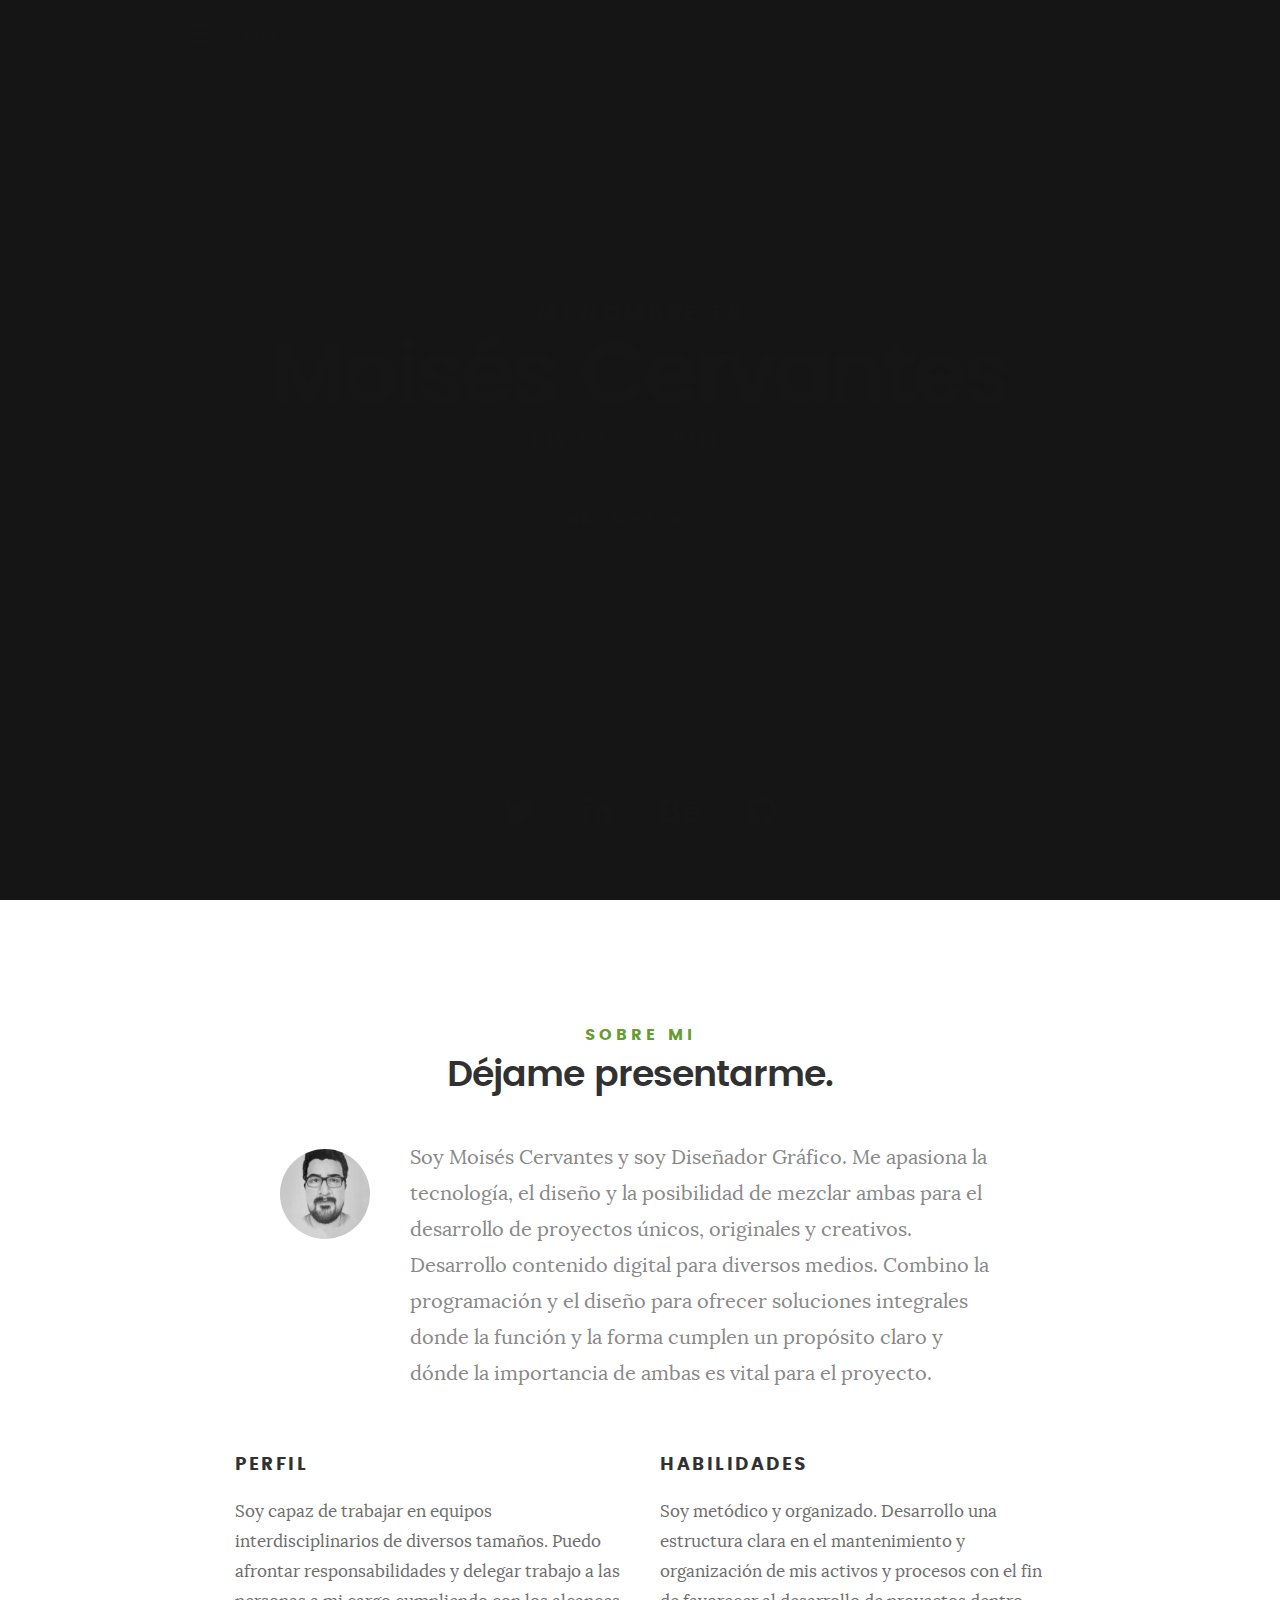
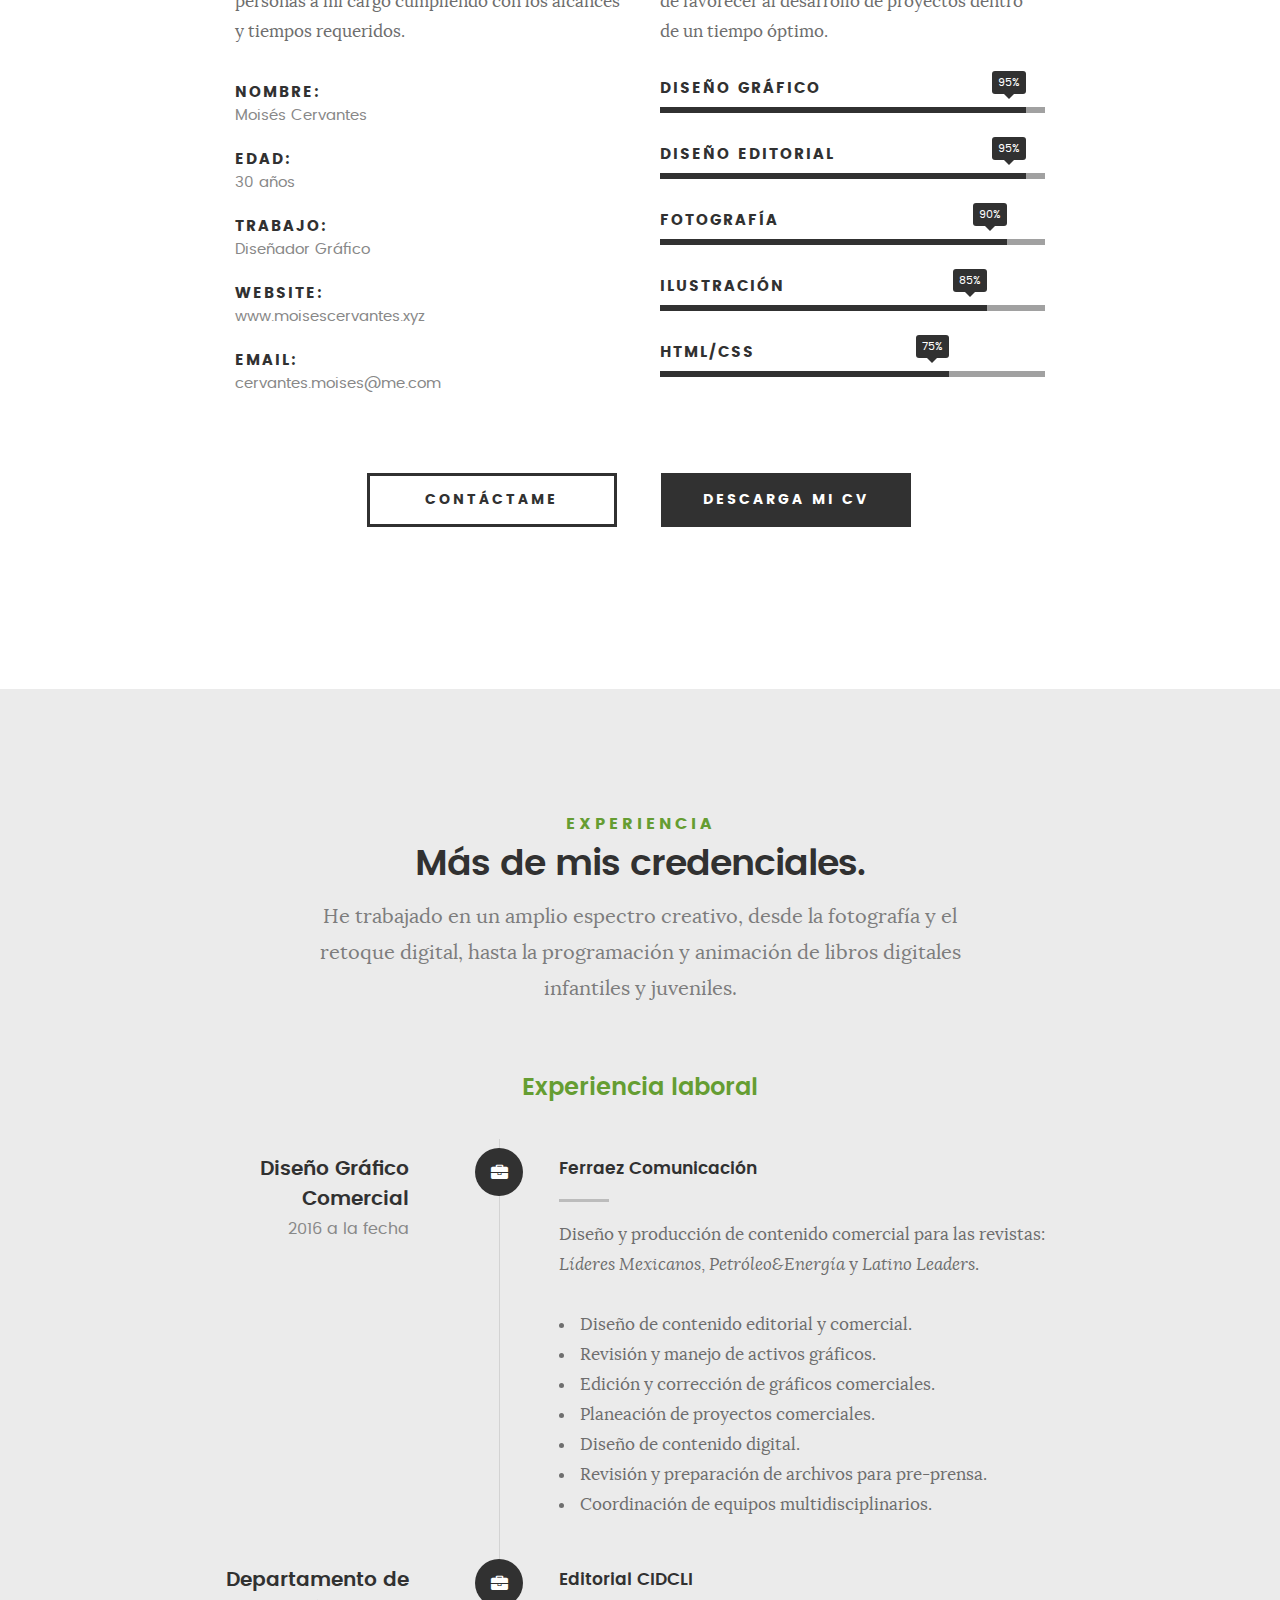
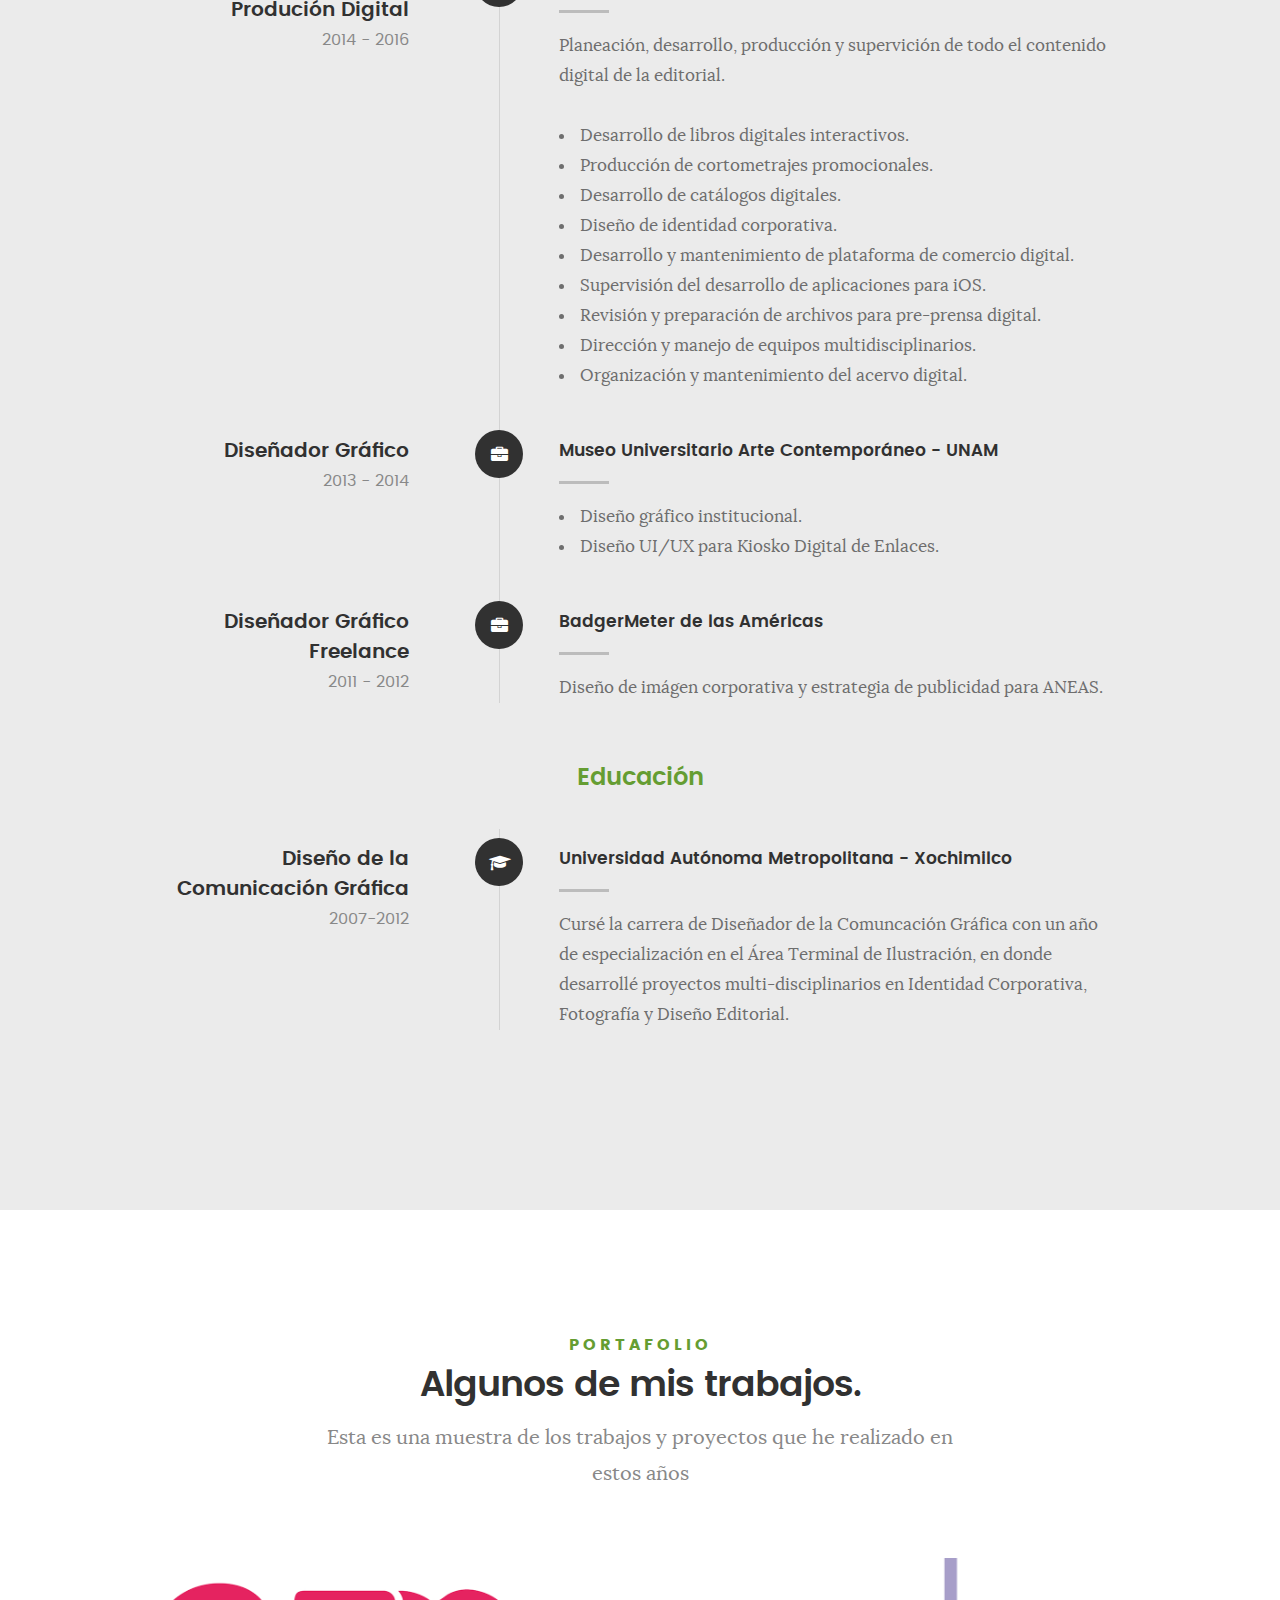
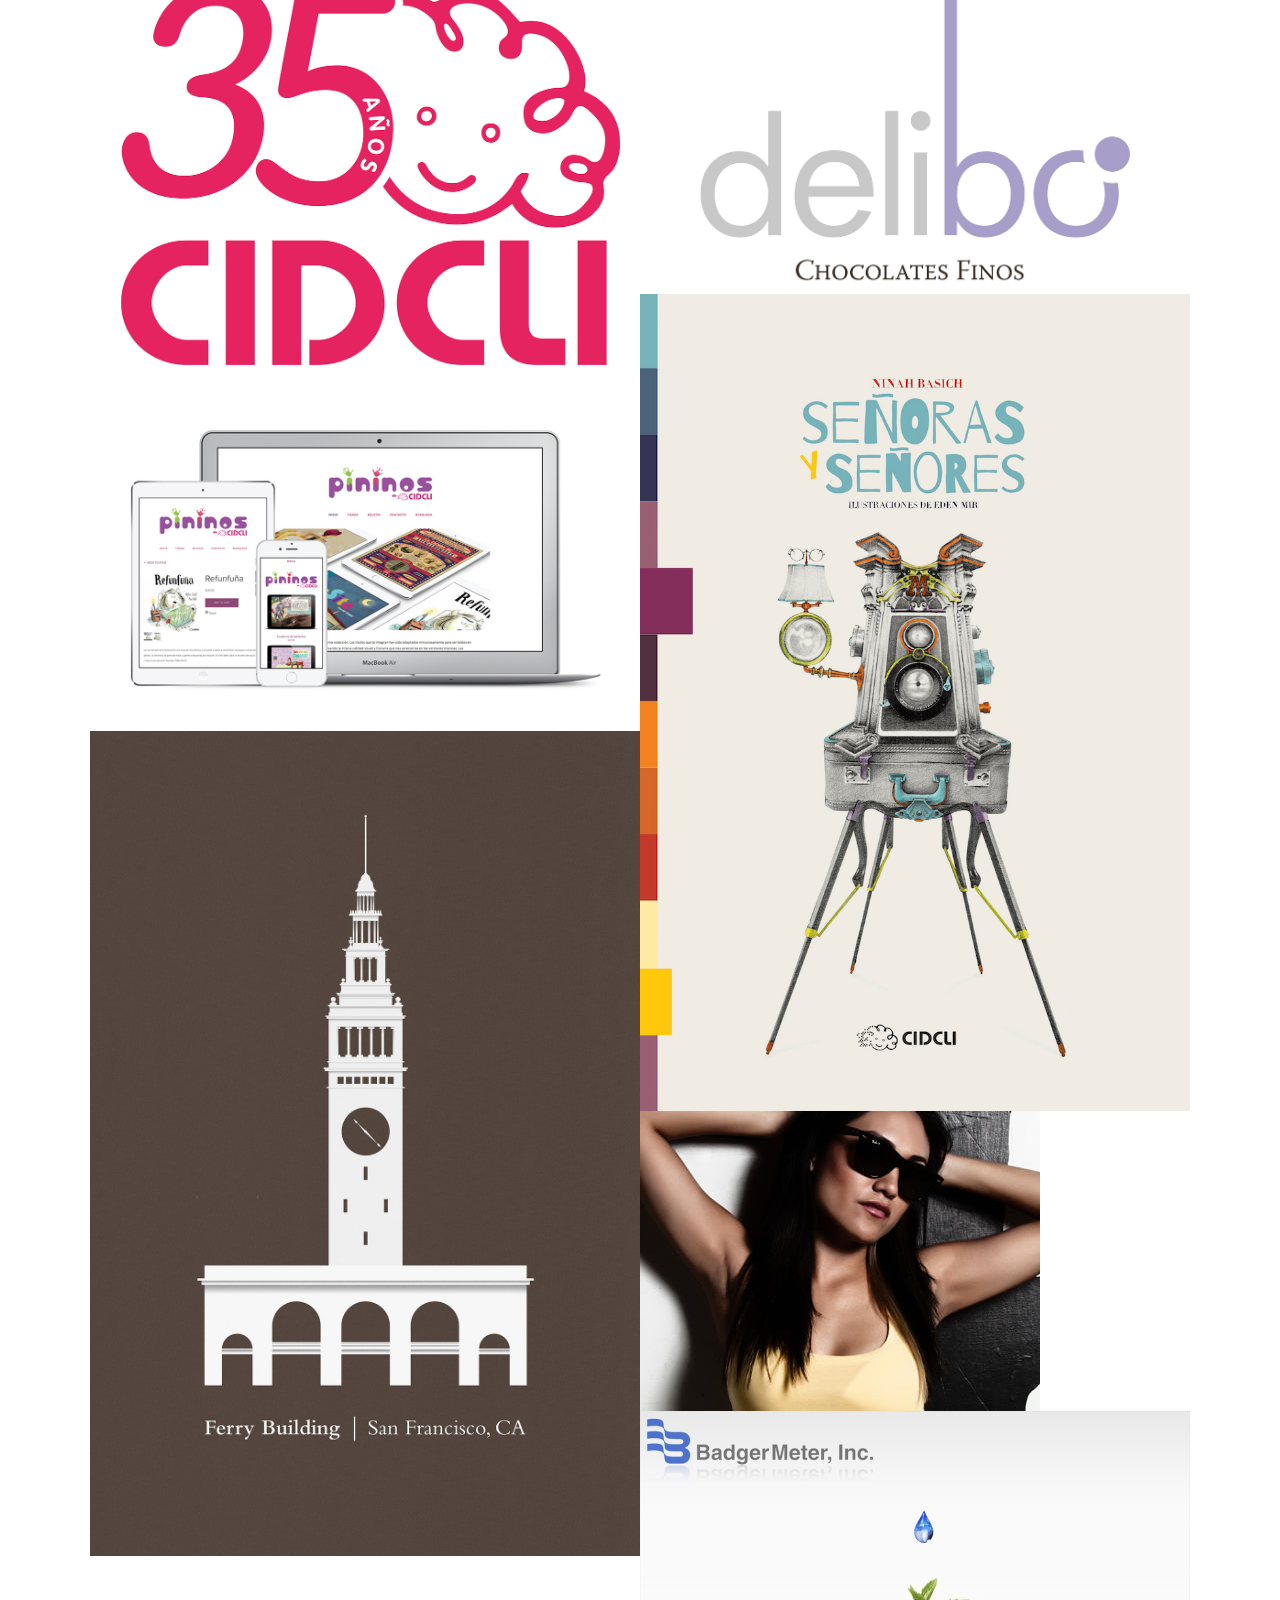
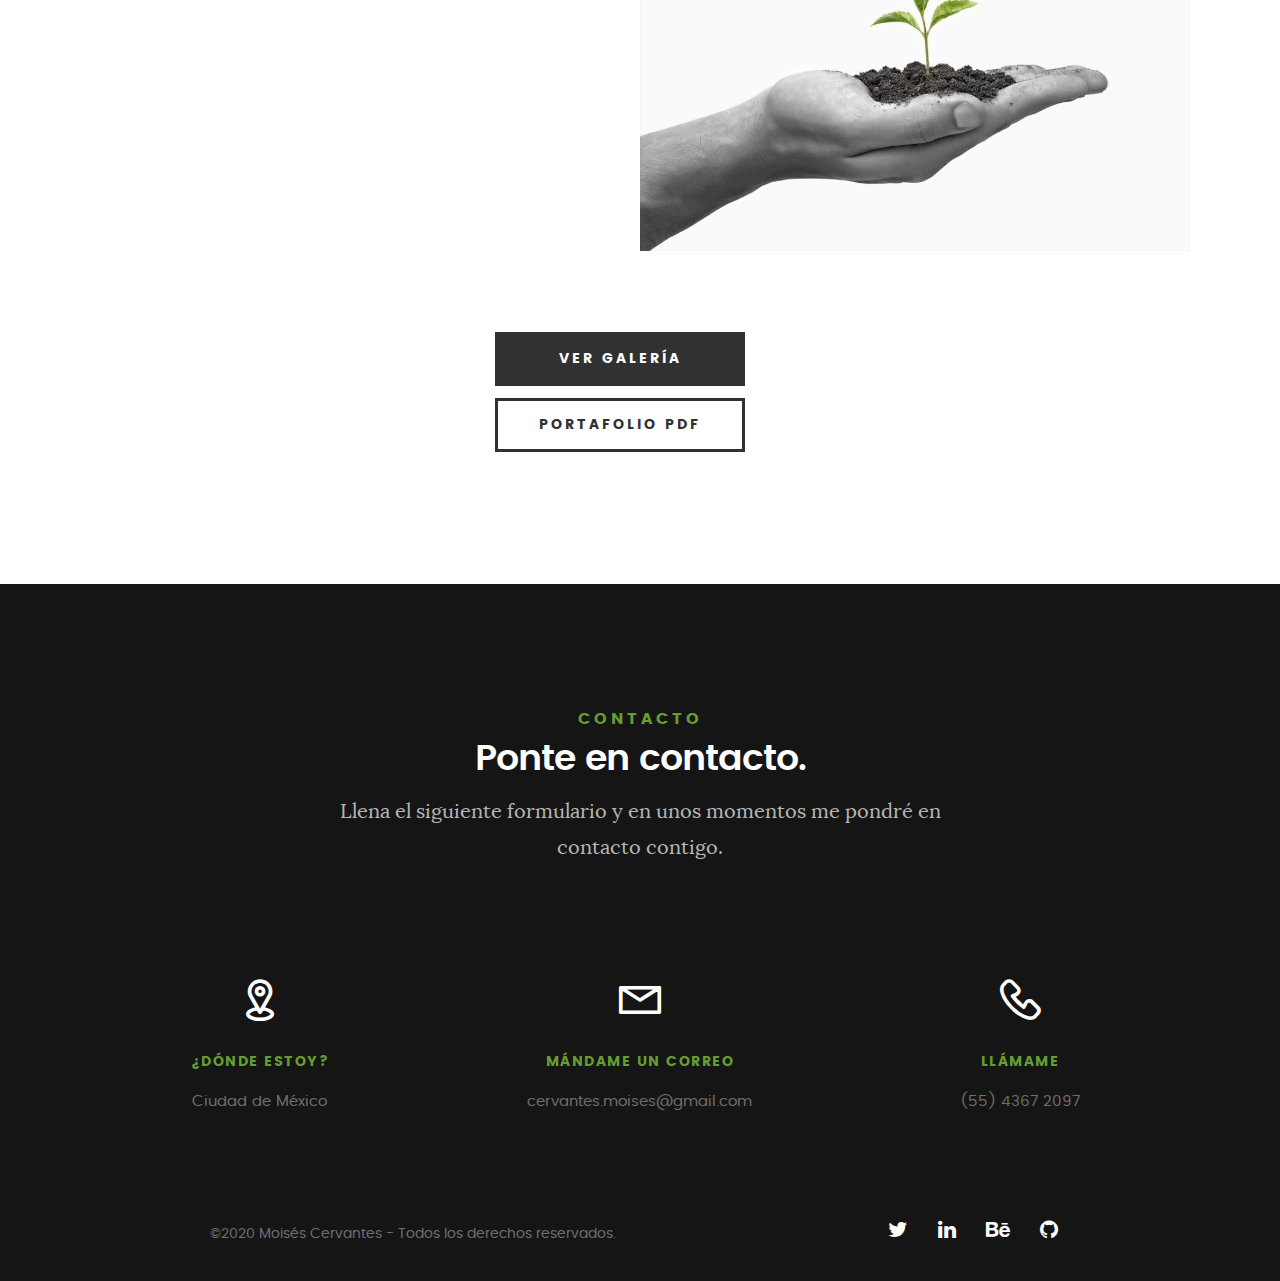
==== commit 4b22ffd8: "Formato de contacto" ====
--- a/index.html
+++ b/index.html
@@ -696,7 +696,7 @@
 
    		<div class="col-twelve">
 
-            <!-- form -->
+            <!-- Mail Form
             <form name="contactForm" id="contactForm" method="post" action="">
       			<fieldset>
 
@@ -725,7 +725,7 @@
                   </div>
 
       			</fieldset>
-      		</form> <!-- Form End -->
+      		</form>  -->
 
             <!-- contact-warning -->
             <div id="message-warning">
@@ -750,8 +750,7 @@
    			<h5>¿Dónde estoy?</h5>
 
    			<p>
-            Ciudad de México<br>
-            México
+            Ciudad de México
             </p>
 
    		</div>
@@ -764,7 +763,7 @@
 
    			<h5>Mándame un correo</h5>
 
-   			<p>cervantes.moises@me.com</p>
+   			<p>cervantes.moises@gmail.com</p>
 
    		</div>
 
@@ -804,7 +803,7 @@
 
       	<div class="col-six tab-full">
 	      	<div class="copyright">
-		        	<span>&copy;2016 Moisés Cervantes - Todos los derechos reservados.</span>
+		        	<span>&copy;2020 Moisés Cervantes - Todos los derechos reservados.</span>
 		         </div>
 	      	</div>
 
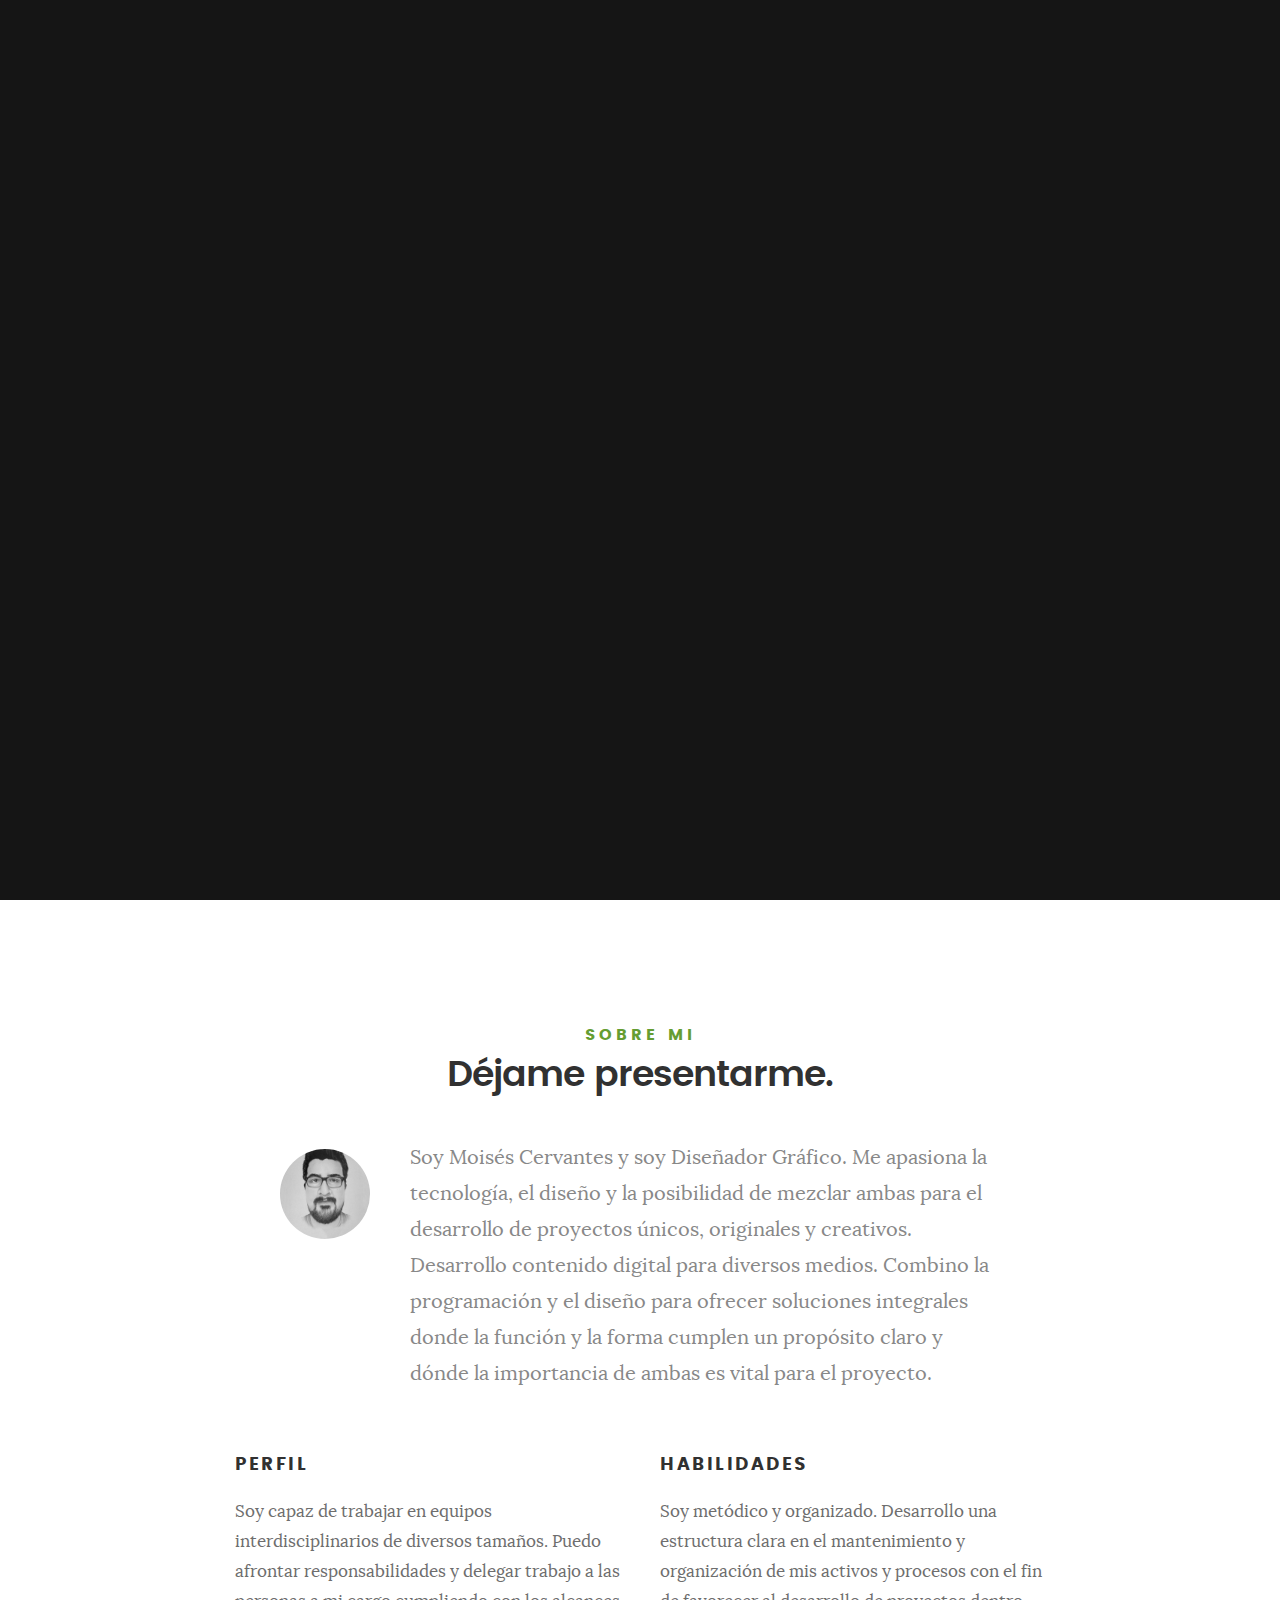
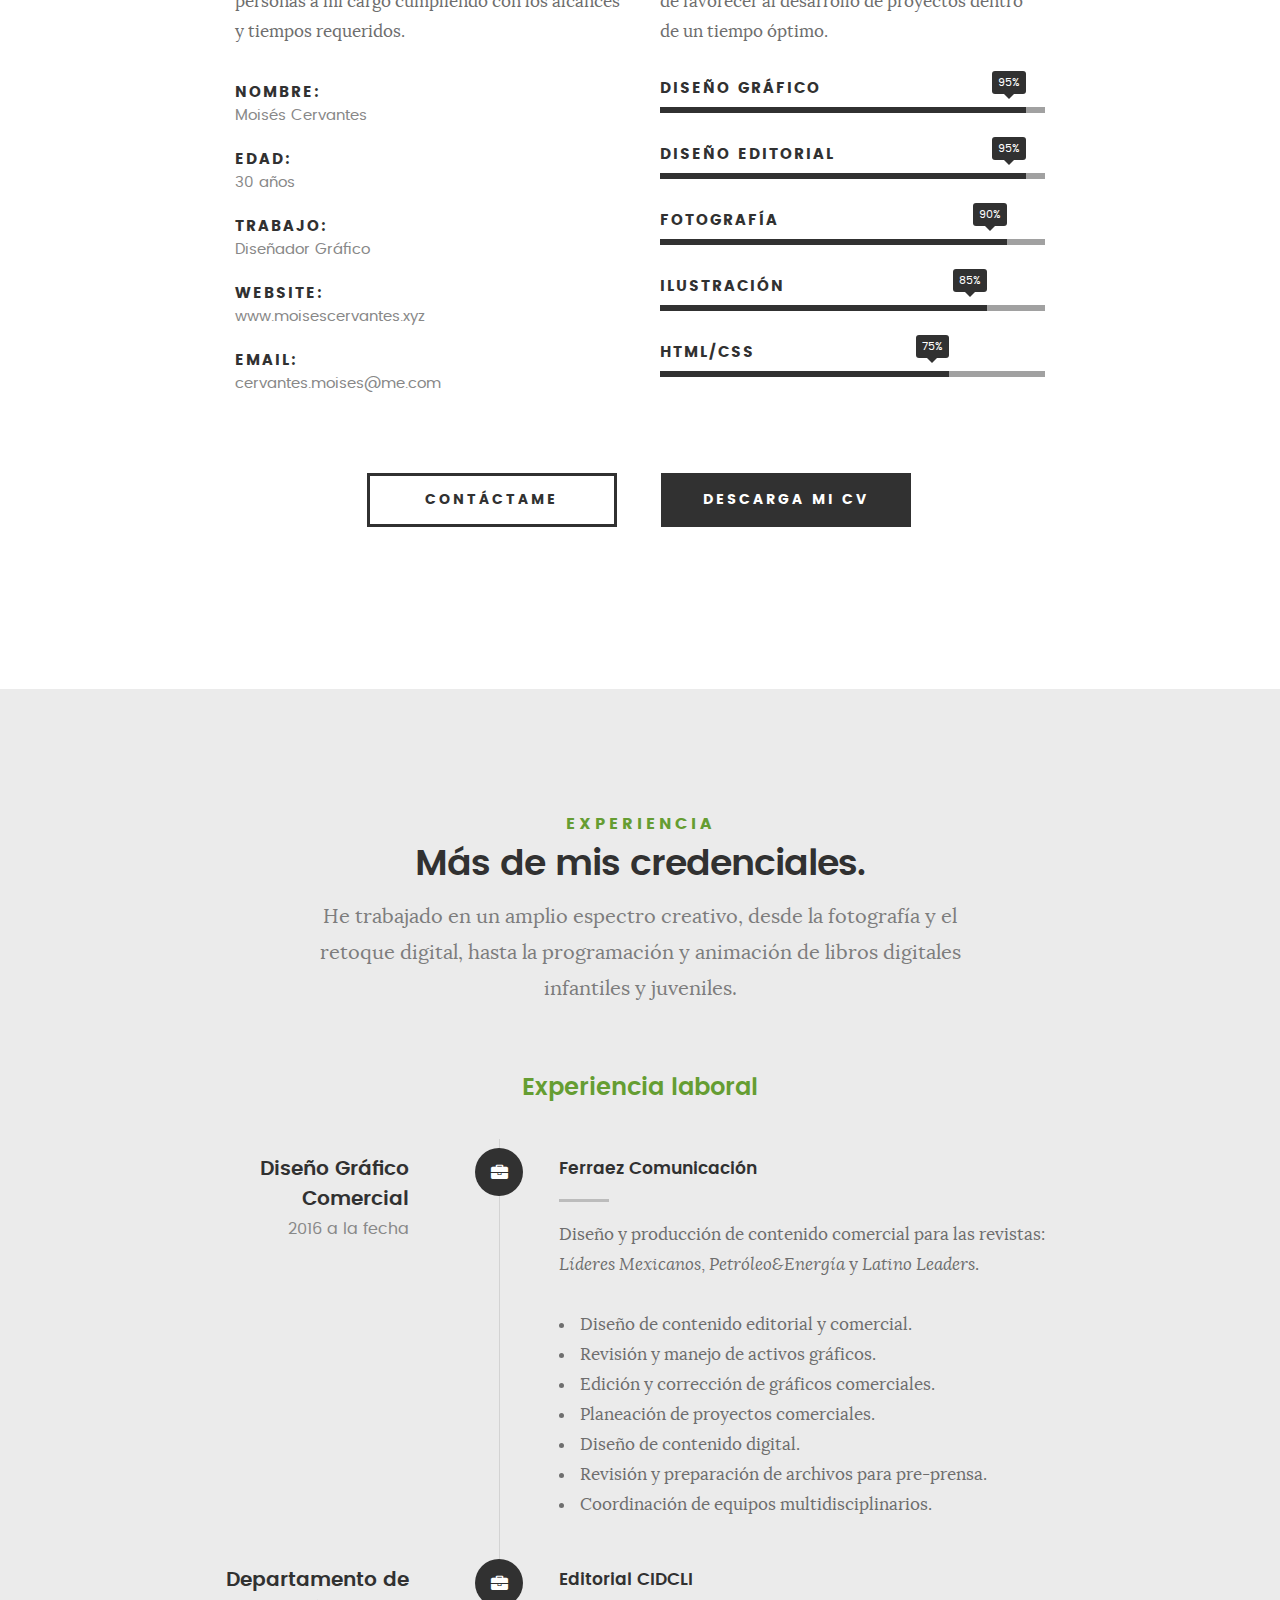
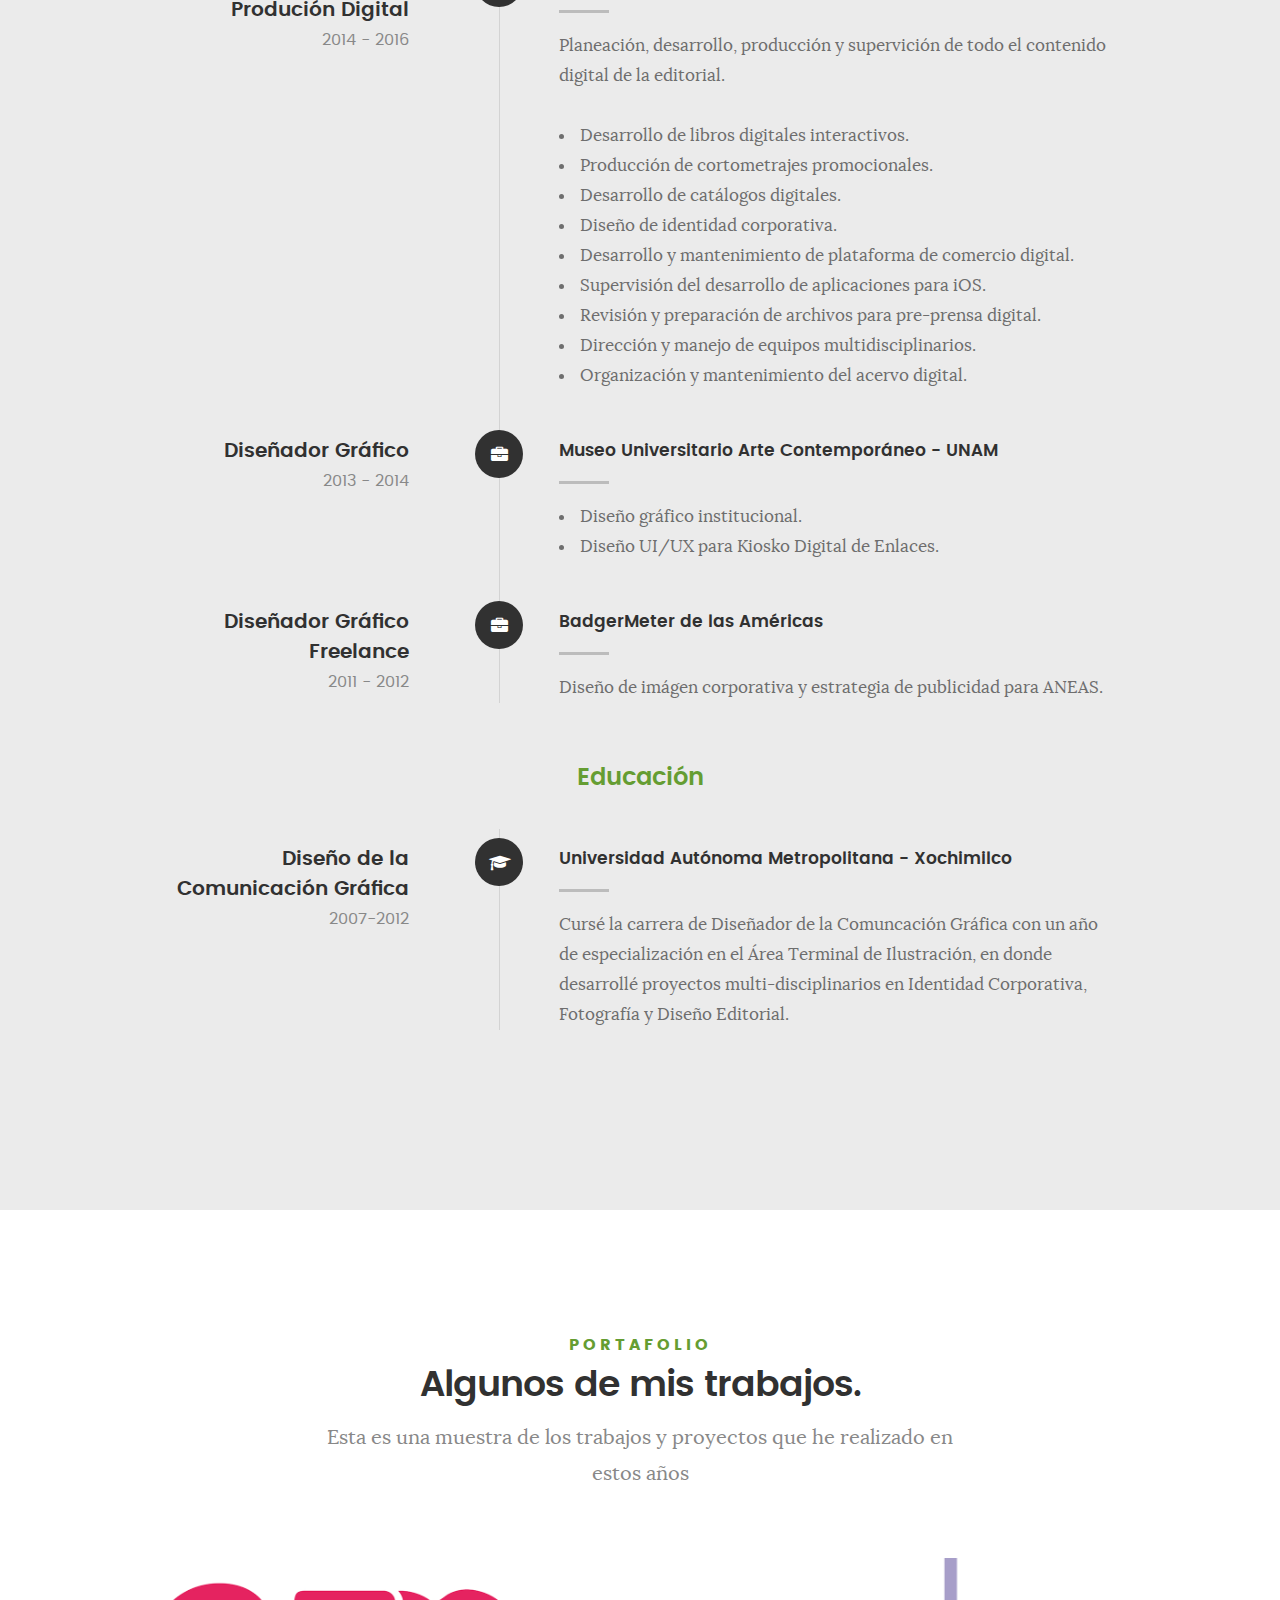
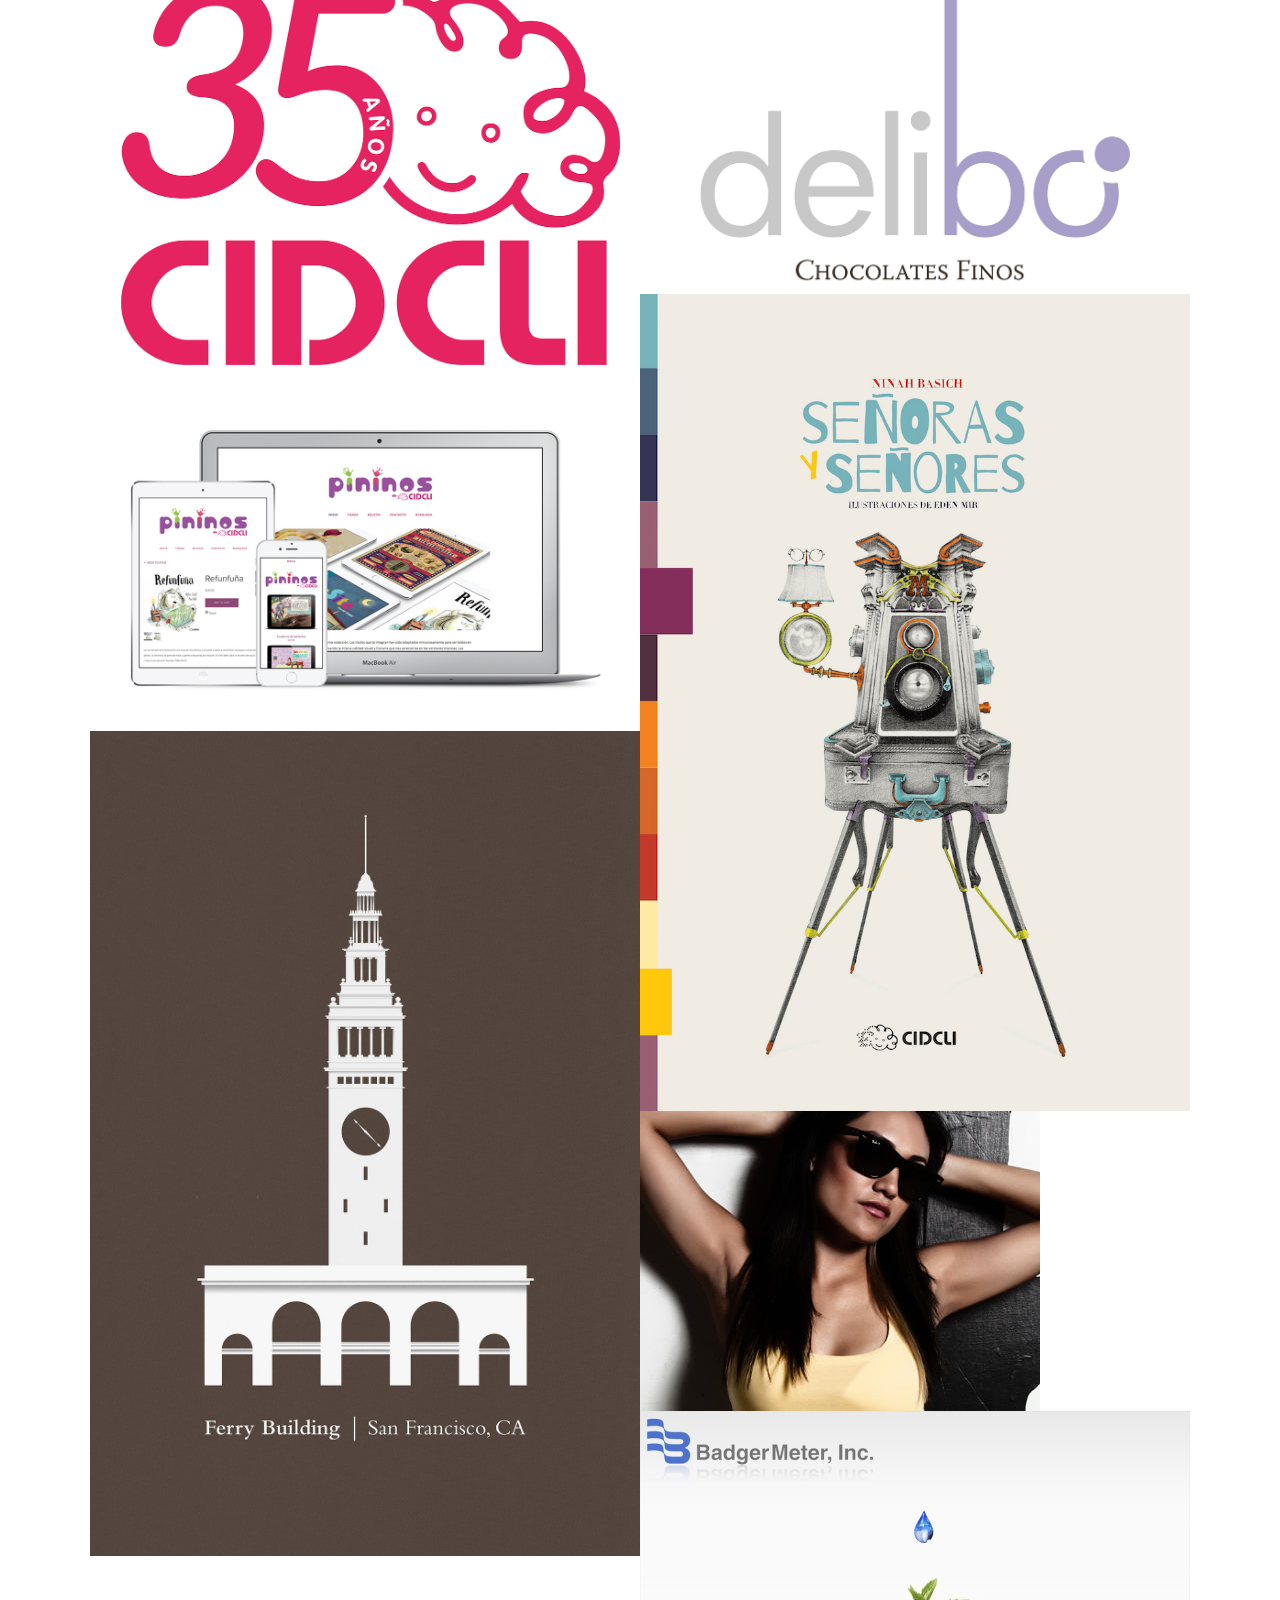
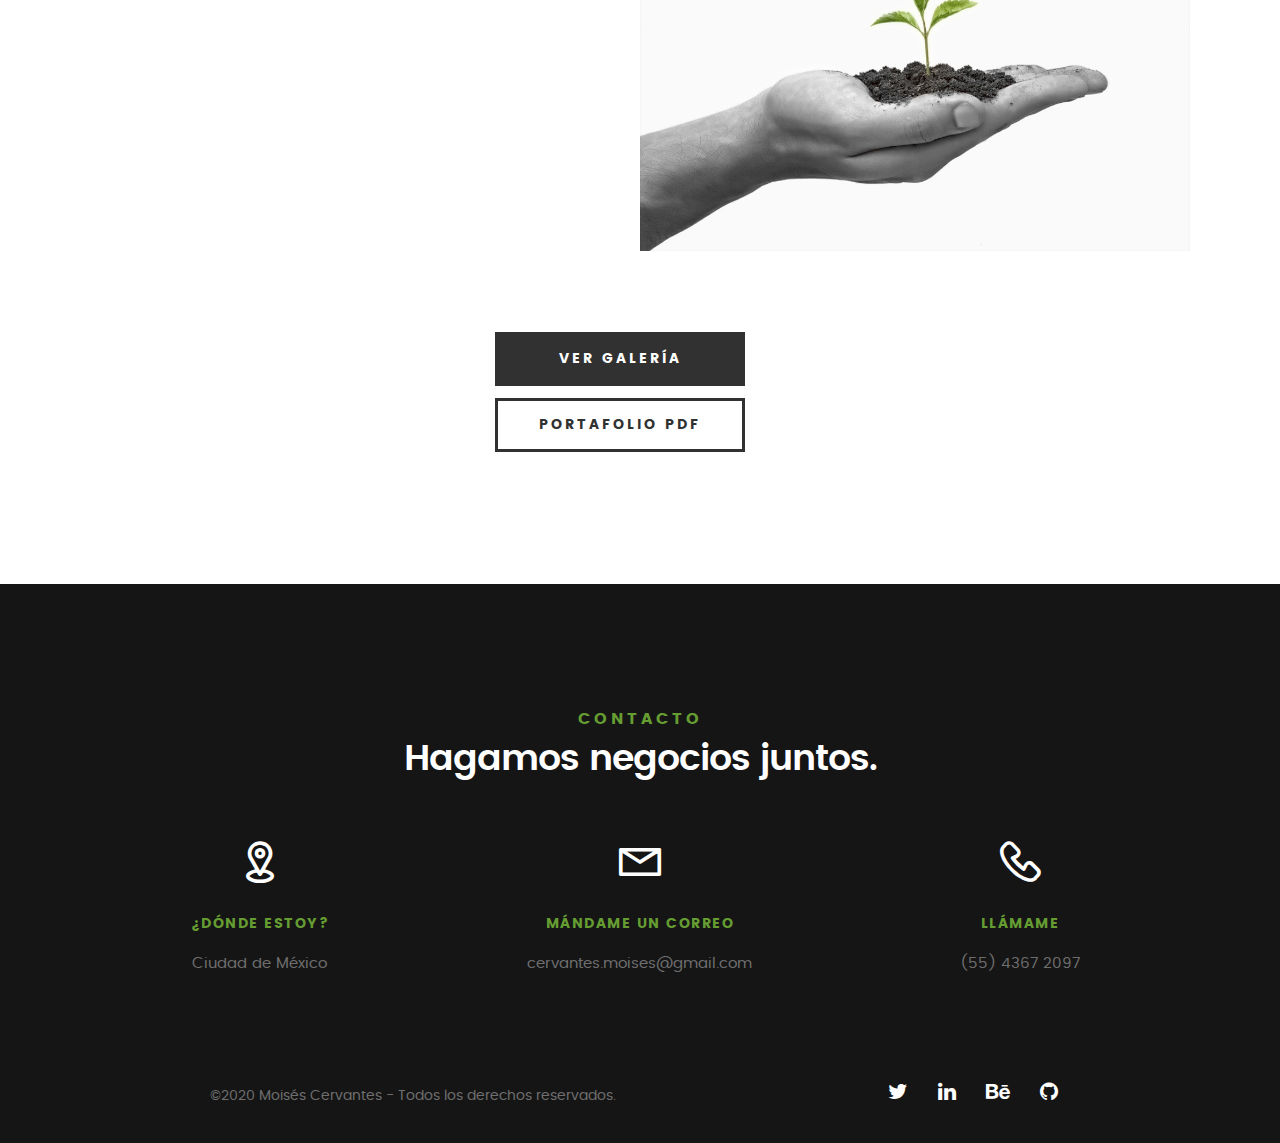
==== commit d84a5905: "Favicon" ====
--- a/index.html
+++ b/index.html
@@ -685,59 +685,12 @@
    		<div class="col-twelve">
 
    			<h5>Contacto</h5>
-   			<h1>Ponte en contacto.</h1>
-
-   			<p class="lead">Llena el siguiente formulario y en unos momentos me pondré en contacto contigo.</p>
+   			<h1>Hagamos negocios juntos.</h1>
 
    		</div>
    	</div> <!-- /section-intro -->
 
-   	<div class="row contact-form">
-
-   		<div class="col-twelve">
-
-            <!-- Mail Form
-            <form name="contactForm" id="contactForm" method="post" action="">
-      			<fieldset>
-
-                  <div class="form-field">
- 						   <input name="contactName" type="text" id="contactName" placeholder="Nombre" value="" minlength="2" required="">
-                  </div>
-                  <div class="form-field">
-	      			   <input name="contactEmail" type="email" id="contactEmail" placeholder="Email" value="" required="">
-	               </div>
-                  <div class="form-field">
-	     				   <input name="contactSubject" type="text" id="contactSubject" placeholder="Asunto" value="">
-	               </div>
-                  <div class="form-field">
-	                 	<textarea name="contactMessage" id="contactMessage" placeholder="Mensaje" rows="10" cols="50" required=""></textarea>
-	               </div>
-                 <div class="form-field">
-                     <button class="submitform">Enviar</button>
-                     <div id="submit-loader">
-                        <div class="text-loader">Enviando...</div>
-       				      <div class="s-loader">
-								  	<div class="bounce1"></div>
-								  	<div class="bounce2"></div>
-								  	<div class="bounce3"></div>
-								</div>
-							</div>
-                  </div>
-
-      			</fieldset>
-      		</form>  -->
-
-            <!-- contact-warning -->
-            <div id="message-warning">
-            </div>
-            <!-- contact-success -->
-      		<div id="message-success">
-               <i class="fa fa-check"></i>Tu mensaje ha sido enviado, ¡gracias!<br>
-      		</div>
-
-         </div> <!-- /col-twelve -->
-
-   	</div> <!-- /contact-form -->
+
 
    	<div class="row contact-info">
 
--- a/css/main.css
+++ b/css/main.css
@@ -1,5 +1,5 @@
 /**
- * =================================================================== 
+ * ===================================================================
  *
  *  Kards v1.0 Main Stylesheet
  *  url: styleshout.com
@@ -11,7 +11,7 @@
  *  03. typography & general theme styles
  *  04. preloader
  *  05. forms
- *  06. buttons 
+ *  06. buttons
  *  07. other components
  *  08. common styles
  *  09. header styles
@@ -25,26 +25,26 @@
  *  17. contact
  *  18. footer
  *
- * =================================================================== 
- */
-
-
-/** 
+ * ===================================================================
+ */
+
+
+/**
  * ===================================================================
  * 01. webfonts and iconfonts - (_document-setup.scss)
  *
- * ------------------------------------------------------------------- 
+ * -------------------------------------------------------------------
  */
 @import url("fonts.css");
 @import url("font-awesome/css/font-awesome.min.css");
 @import url("micons/micons.css");
 
 
-/** 
+/**
  * ===================================================================
  * 02. base style overrides - (_document-setup.scss)
  *
- * ------------------------------------------------------------------- 
+ * -------------------------------------------------------------------
  */
 html {
 	font-size: 10px;
@@ -94,11 +94,11 @@
 	outline: 0;
 }
 
-/** 
+/**
  * ===================================================================
  * 03. typography & general theme styles - (_document-setup.scss)
  *
- * ------------------------------------------------------------------- 
+ * -------------------------------------------------------------------
  */
 h1, h2, h3, h4, h5, h6, .h01, .h02, .h03, .h04, .h05, .h06 {
 	font-family: "poppins-semibold", sans-serif;
@@ -158,6 +158,7 @@
 	line-height: 1.8;
 	color: #888888;
 }
+
 @media only screen and (max-width:768px) {
 	p.lead {
 		font-size: 1.7rem;
@@ -268,7 +269,7 @@
 }
 
 /**
- * Lists - (_document-setup.scss)  
+ * Lists - (_document-setup.scss)
  * -------------------------------------------------------------------
  */
 ol {
@@ -316,7 +317,7 @@
 }
 
 /**
- * tables - (_document-setup.scss)  
+ * tables - (_document-setup.scss)
  * -------------------------------------------------------------------
  */
 table {
@@ -349,7 +350,7 @@
 }
 
 /**
- * Spacing - (_document-setup.scss)  
+ * Spacing - (_document-setup.scss)
  * -------------------------------------------------------------------
  */
 button, .button {
@@ -376,7 +377,7 @@
 }
 
 /**
- * floated image - (_document-setup.scss)  
+ * floated image - (_document-setup.scss)
  * -------------------------------------------------------------------
  */
 img.pull-right {
@@ -387,7 +388,7 @@
 }
 
 /**
- * block grid paddings - (_document-setup.scss) 
+ * block grid paddings - (_document-setup.scss)
  * -------------------------------------------------------------------
  */
 .bgrid {
@@ -438,11 +439,11 @@
 	height: 6px;
 }
 
-/** 
+/**
  * ===================================================================
  * 04. preloader - (_preloader-1.scss)
  *
- * ------------------------------------------------------------------- 
+ * -------------------------------------------------------------------
  */
 #preloader {
 	position: fixed;
@@ -501,11 +502,11 @@
 	}
 }
 
-/** 
+/**
  * ===================================================================
  * 05. forms - (_forms.scss)
  *
- * ------------------------------------------------------------------- 
+ * -------------------------------------------------------------------
  */
 fieldset {
 	border: none;
@@ -620,7 +621,7 @@
 }
 
 /**
- * Style Placeholder Text  
+ * Style Placeholder Text
  * -
  */
 ::-webkit-input-placeholder {
@@ -639,11 +640,11 @@
 	color: #a1a1a1 !important;
 }
 
-/** 
+/**
  * ===================================================================
  * 06. buttons - (_button-essentials.scss)
  *
- * ------------------------------------------------------------------- 
+ * -------------------------------------------------------------------
  */
 .button,
 a.button,
@@ -745,11 +746,11 @@
 }
 
 
-/** 
+/**
  * ===================================================================
  * 07. other components - (_others.scss)
  *
- * ------------------------------------------------------------------- 
+ * -------------------------------------------------------------------
  */
 
 /**
@@ -793,7 +794,7 @@
  */
 
 /**
- * drop cap 
+ * drop cap
  */
 .drop-cap:first-letter {
 	float: left;
@@ -848,7 +849,7 @@
 	content: counter(definitions, decimal) ". ";
 }
 
-/** 
+/**
  * Pull Quotes
  * -----------
  * markup:
@@ -859,7 +860,7 @@
  *		</blockquote>
  *	</aside>
  *
- * --------------------------------------------------------------------- 
+ * ---------------------------------------------------------------------
  */
 .pull-quote {
 	position: relative;
@@ -889,7 +890,7 @@
 	content: none;
 }
 
-/** 
+/**
  * Stats Tab
  * ---------
  * markup:
@@ -1013,11 +1014,11 @@
 .skill-bars li .percent100 { width: 100%; }
 
 
-/** 
+/**
  * ===================================================================
  * 08. common styles (_layout.scss)
  *
- * ------------------------------------------------------------------- 
+ * -------------------------------------------------------------------
  */
 .grey-section {
 	background: #ebebeb;
@@ -1051,7 +1052,7 @@
 /**
  * responsive:
  * common styles
- * ------------------------------------------------------------------- 
+ * -------------------------------------------------------------------
  */
 @media only screen and (max-width:768px) {
 	.section-intro {
@@ -1077,11 +1078,11 @@
 }
 
 
-/** 
+/**
  * ===================================================================
  * 09. header styles - (_layout.scss)
  *
- * ------------------------------------------------------------------- 
+ * -------------------------------------------------------------------
  */
 header {
 	position: fixed;
@@ -1125,7 +1126,7 @@
 
 /**
  * menu toggle - (_layout.css)
- * ------------------------------------------------------------------- 
+ * -------------------------------------------------------------------
  */
 .menu-toggle {
 	float: left;
@@ -1263,7 +1264,7 @@
 /**
  * responsive:
  * header styles
- * --------------------------------------------------------------- 
+ * ---------------------------------------------------------------
  */
 @media only screen and (max-width:1024px) {
 	header .top-bar {
@@ -1287,11 +1288,11 @@
 }
 
 
-/** 
+/**
  * ===================================================================
- * 10. intro - (_layout.scss) 
+ * 10. intro - (_layout.scss)
  *
- * ------------------------------------------------------------------- 
+ * -------------------------------------------------------------------
  */
 #intro {
 	background: #151515 url(../images/intro-bg.jpg) no-repeat center bottom;
@@ -1422,7 +1423,7 @@
 /**
  * responsive:
  * Intro
- * --------------------------------------------------------------- 
+ * ---------------------------------------------------------------
  */
 @media only screen and (max-width:1024px) {
 	.intro-content h1 {
@@ -1483,11 +1484,11 @@
 }
 
 
-/** 
+/**
  * ===================================================================
  * 11. about - (_layout.scss)
  *
- * ------------------------------------------------------------------- 
+ * -------------------------------------------------------------------
  */
 #about {
 	background: #FFFFFF;
@@ -1567,7 +1568,7 @@
 /**
  * responsive:
  * about
- * ------------------------------------------------------------------- 
+ * -------------------------------------------------------------------
  */
 @media only screen and (max-width:1024px) {
 	.intro-info {
@@ -1614,11 +1615,11 @@
 	}
 }
 
-/** 
+/**
  * ===================================================================
  * 12. resume - (_layout.scss)
  *
- * ------------------------------------------------------------------- 
+ * -------------------------------------------------------------------
  */
 #resume {
 	padding-top: 12rem;
@@ -1709,7 +1710,7 @@
 /**
  * responsive:
  * resume
- * ------------------------------------------------------------------- 
+ * -------------------------------------------------------------------
  */
 @media only screen and (max-width:1024px) {
 	#resume .timeline-header {
@@ -1783,11 +1784,11 @@
 }
 
 
-/** 
+/**
  * ===================================================================
  * 13. portfolio - (_layout.scss)
  *
- * ------------------------------------------------------------------- 
+ * -------------------------------------------------------------------
  */
 #portfolio {
 	background: #FFFFFF;
@@ -1870,7 +1871,7 @@
 /**
  * responsive:
  * portfolio
- * ------------------------------------------------------------------- 
+ * -------------------------------------------------------------------
  */
 @media only screen and (max-width:1024px) {
 	#portfolio .folio-title {
@@ -1968,7 +1969,7 @@
 
 /**
  * transition effect for modal popup - (_layout.scss)
- * ------------------------------------------------------------------ 
+ * ------------------------------------------------------------------
  */
 
 /* overlay at start */
@@ -2020,11 +2021,11 @@
 	transform: translateY(-100%);
 }
 
-/** 
+/**
  * ===================================================================
  * 14. call-to-action section - (_layout.scss)
  *
- * ------------------------------------------------------------------- 
+ * -------------------------------------------------------------------
  */
 #cta {
 	padding-top: 10.2rem;
@@ -2049,7 +2050,7 @@
 
 /**
  * section ads - (_layout.scss)
- * ------------------------------------------------------------------- 
+ * -------------------------------------------------------------------
  */
 .section-ads h2 {
 	position: relative;
@@ -2088,11 +2089,11 @@
 }
 
 
-/** 
+/**
  * ===================================================================
  * 15. services - (_layout.scss)
  *
- * ------------------------------------------------------------------- 
+ * -------------------------------------------------------------------
  */
 #services {
 	background: #313131 url(../images/bg.jpg) no-repeat center;
@@ -2176,11 +2177,11 @@
 }
 
 
-/** 
+/**
  * ===================================================================
  * 16. stats - (_layout.scss)
  *
- * ------------------------------------------------------------------- 
+ * -------------------------------------------------------------------
  */
 #stats {
 	background: #3F6826;
@@ -2243,11 +2244,11 @@
 }
 
 
-/** 
+/**
  * ===================================================================
  * 17. contact - (_layout.scss)
  *
- * ------------------------------------------------------------------- 
+ * -------------------------------------------------------------------
  */
 #contact {
 	background: #151515;
@@ -2430,7 +2431,7 @@
 
 /**
  * loader animation - (_layout.scss)
- * --------------------------------------------------------------- 
+ * ---------------------------------------------------------------
  */
 .s-loader {
 	margin: 1.2rem auto 3rem;
@@ -2484,11 +2485,11 @@
 }
 
 
-/** 
+/**
  * ===================================================================
  * 18. footer - (_layout.scss)
  *
- * ------------------------------------------------------------------- 
+ * -------------------------------------------------------------------
  */
 footer {
 	padding-bottom: 3rem;
@@ -2561,7 +2562,7 @@
 
 /**
  * go to top - (_layout.scss)
- * ------------------------------------------------------------------- 
+ * -------------------------------------------------------------------
  */
 #go-top {
 	position: fixed;
@@ -2596,4 +2597,4 @@
 	background: #000000;
 }
 
-/*# sourceMappingURL=main.css.map */+/*# sourceMappingURL=main.css.map */
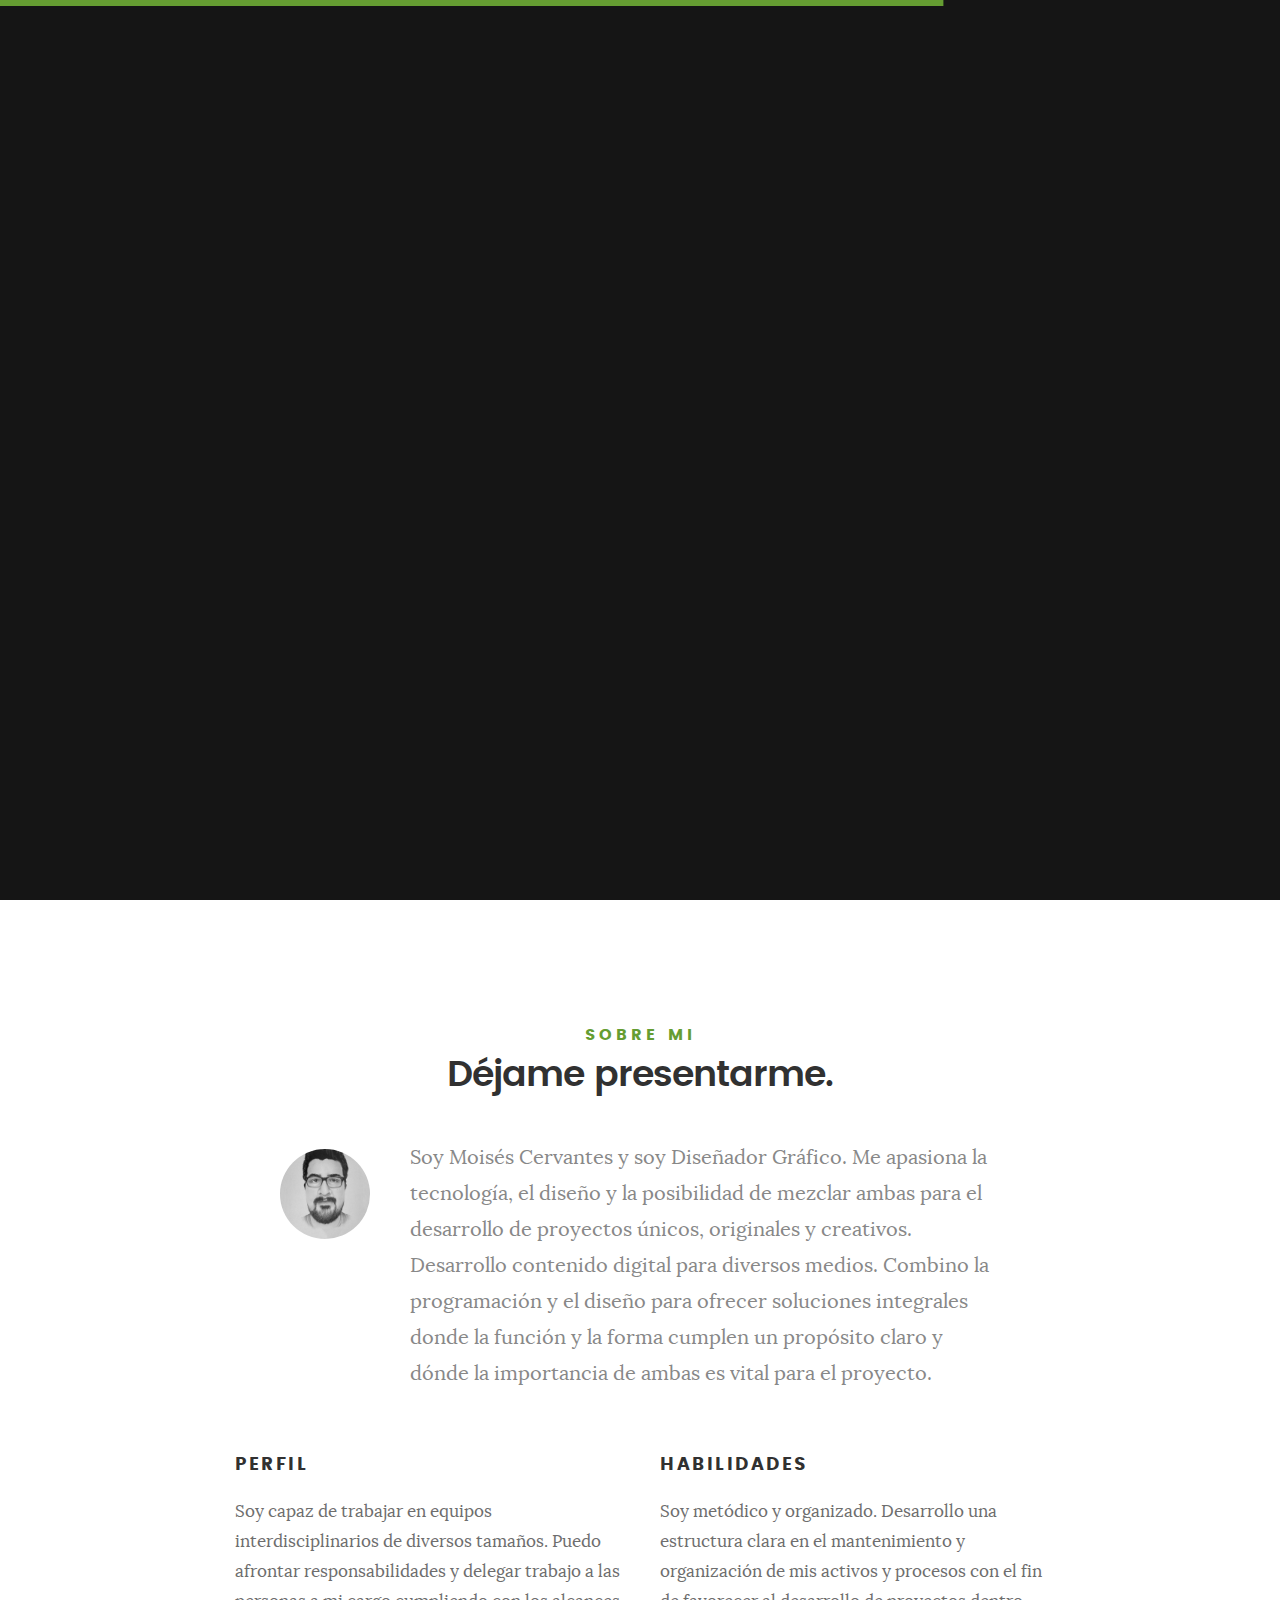
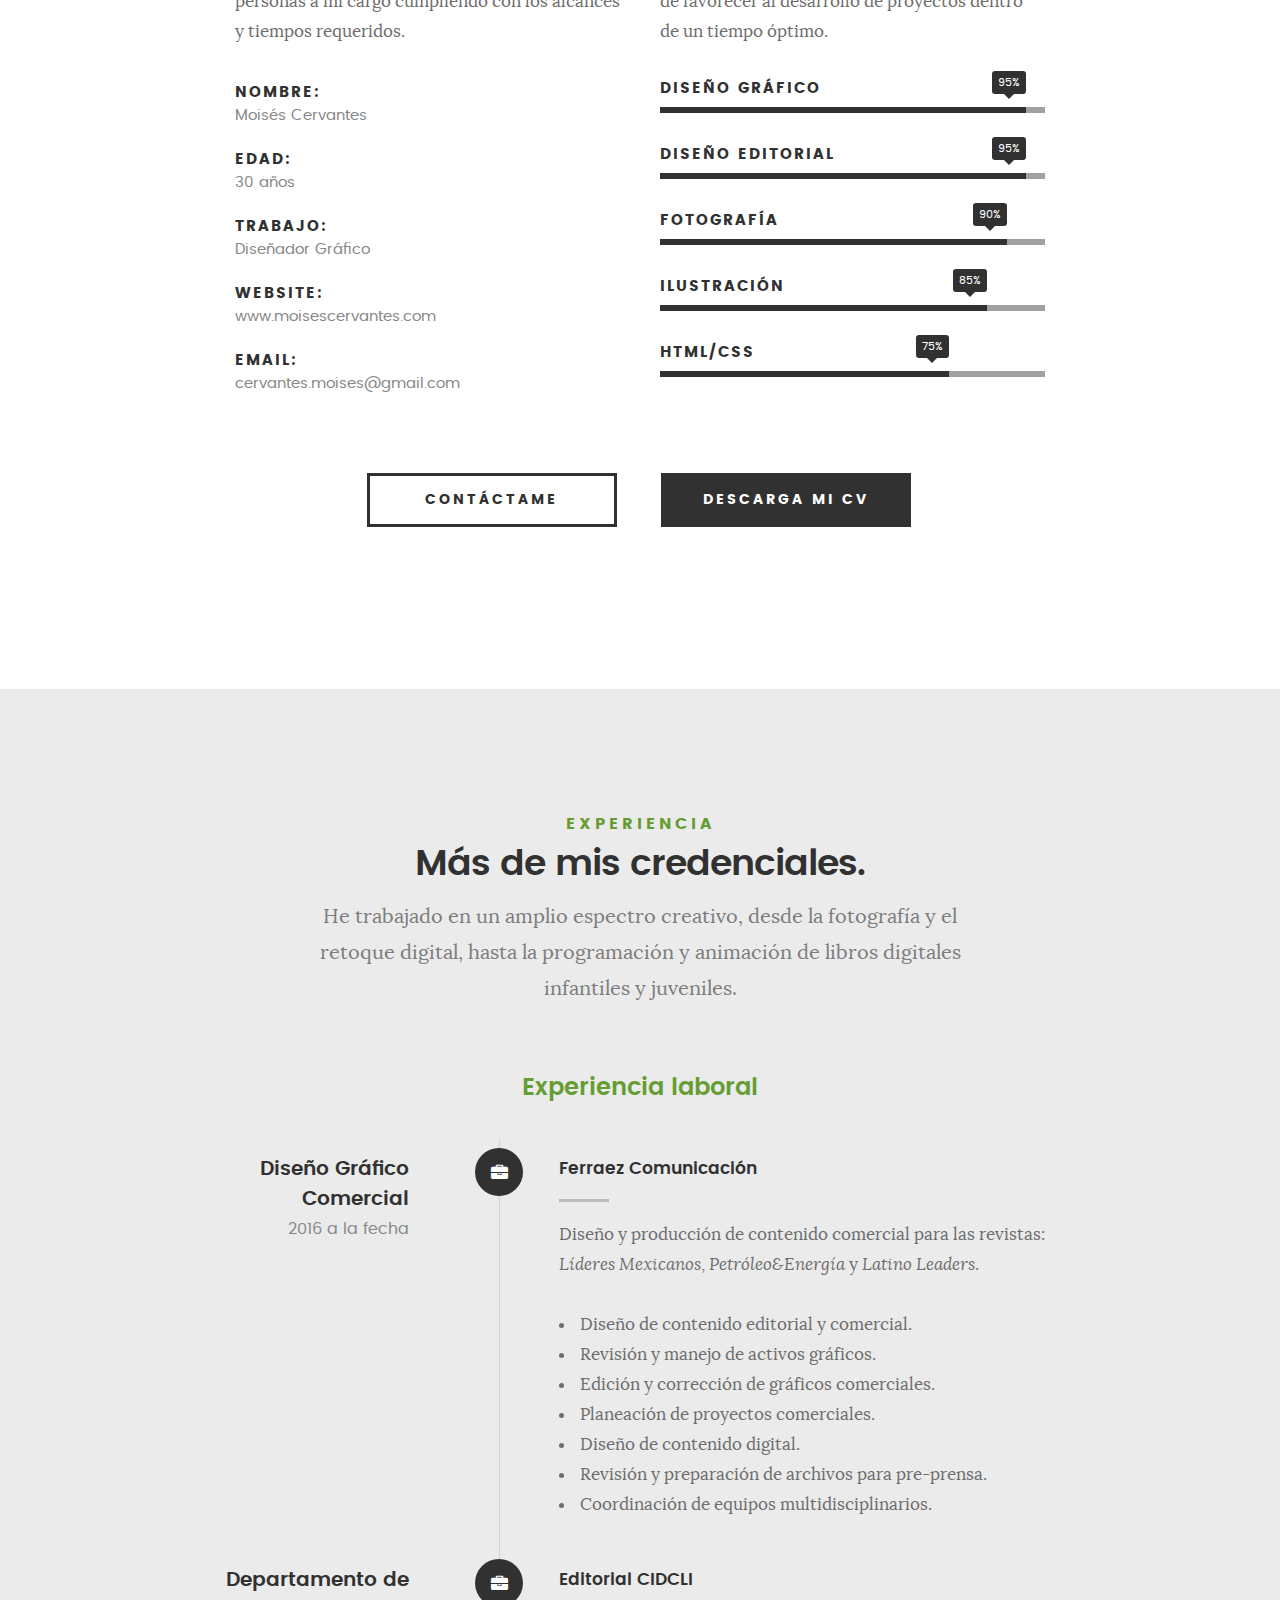
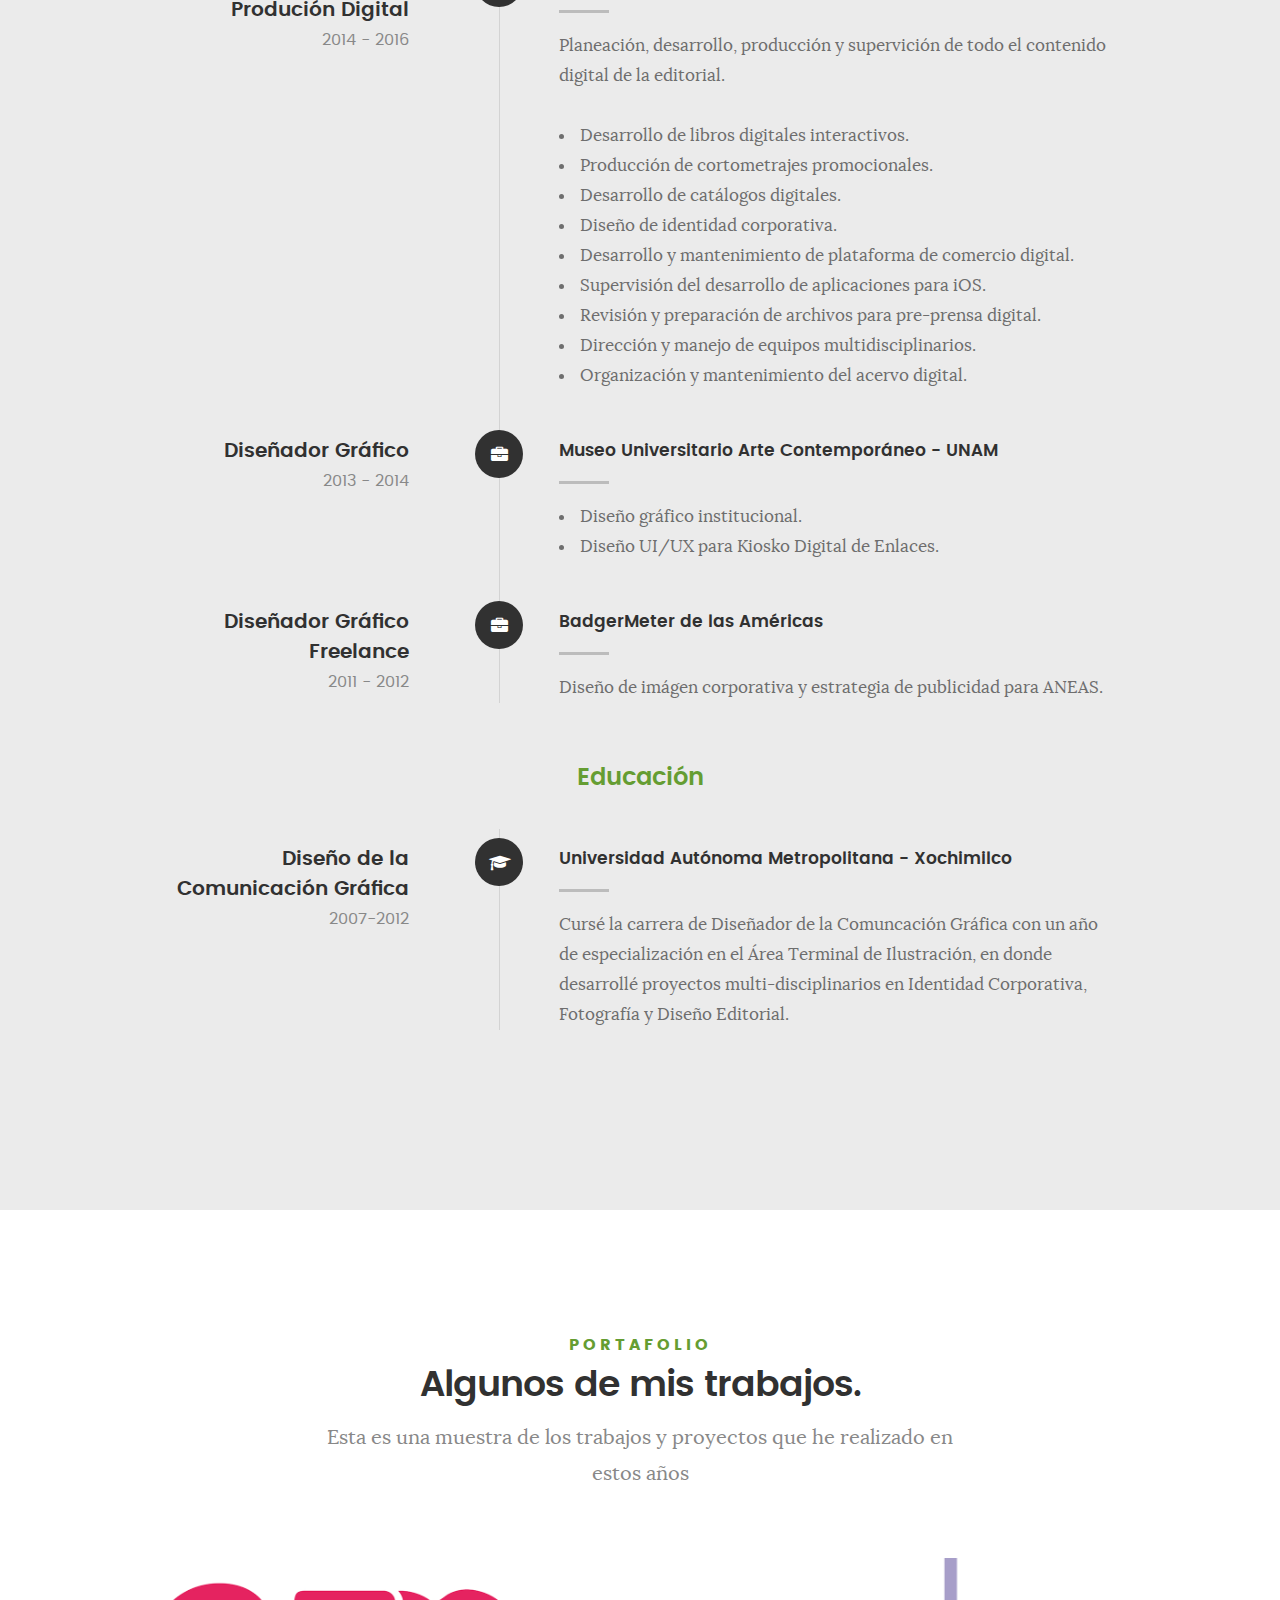
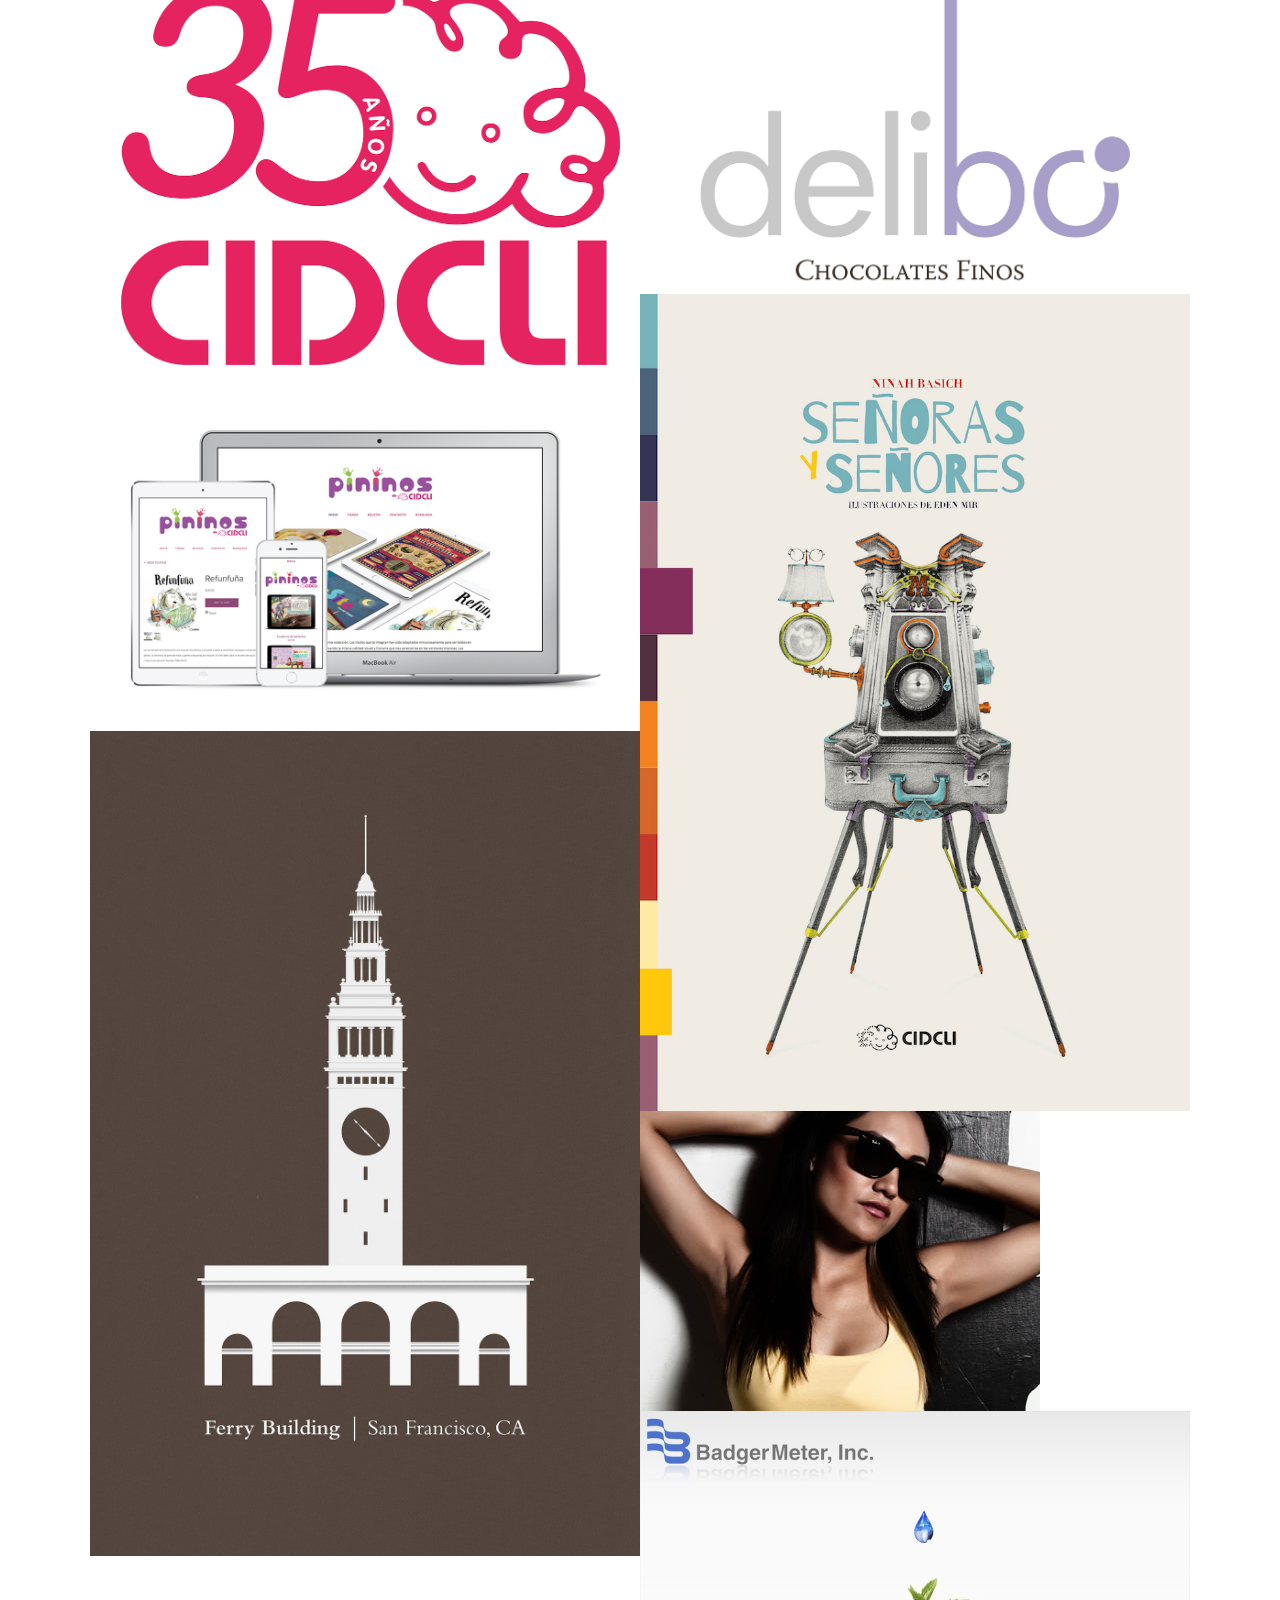
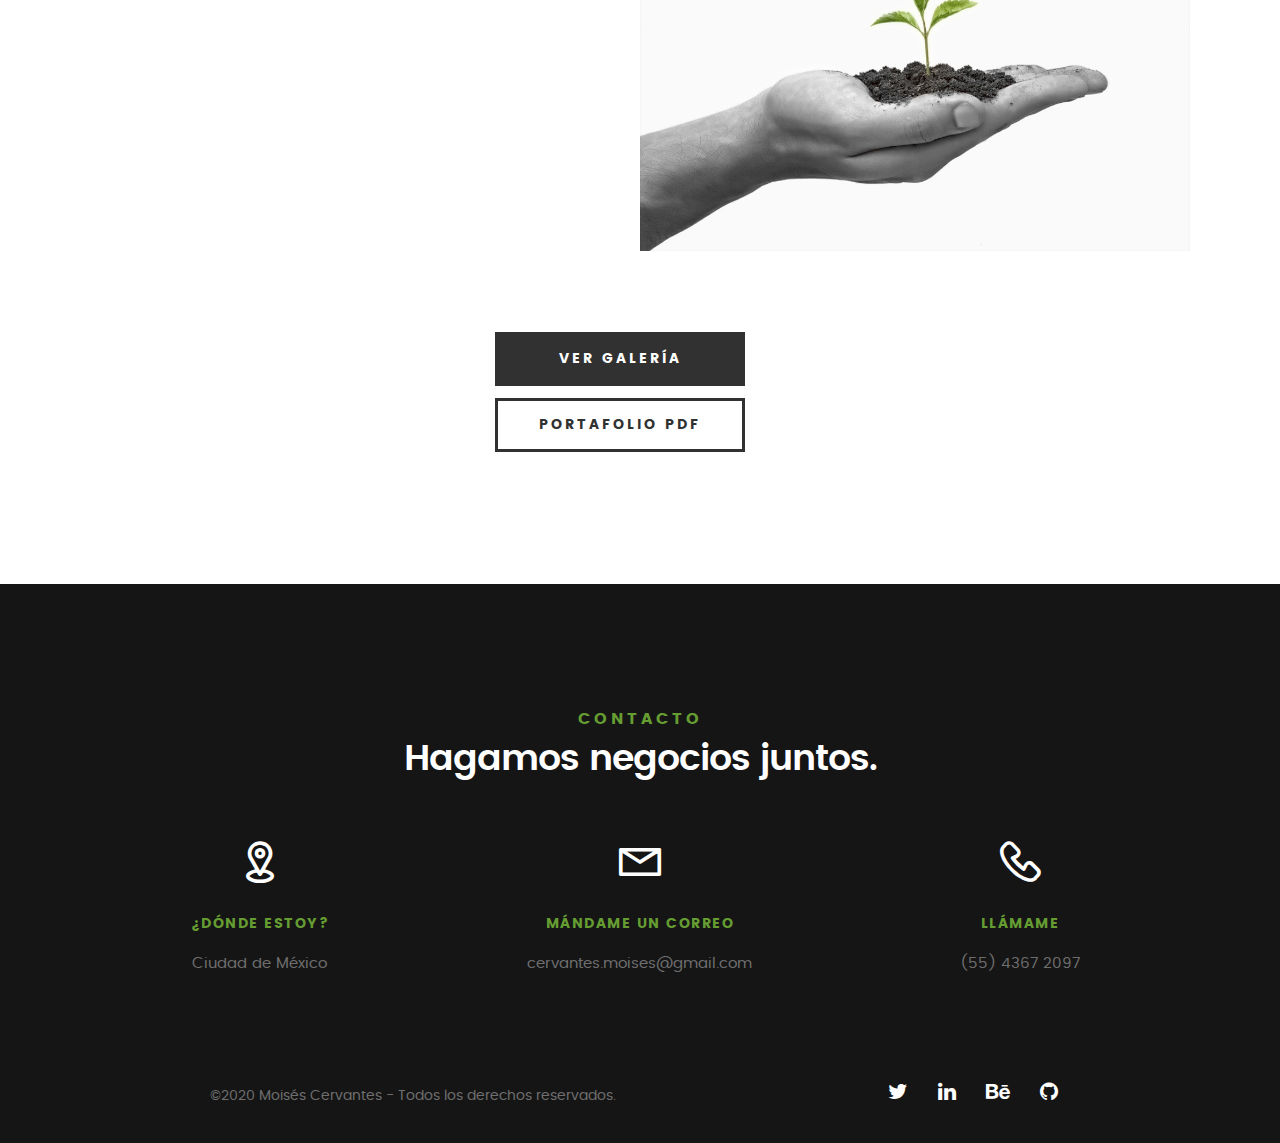
==== commit 74205774: "formas de contacto" ====
--- a/index.html
+++ b/index.html
@@ -137,11 +137,11 @@
    				</li>
    				<li>
    					<strong>Website:</strong>
-   					<span>www.moisescervantes.xyz</span>
+   					<span>www.moisescervantes.com</span>
    				</li>
    				<li>
    					<strong>Email:</strong>
-   					<span>cervantes.moises@me.com</span>
+   					<span>cervantes.moises@gmail.com</span>
    				</li>
 
    			</ul> <!-- /info-list -->
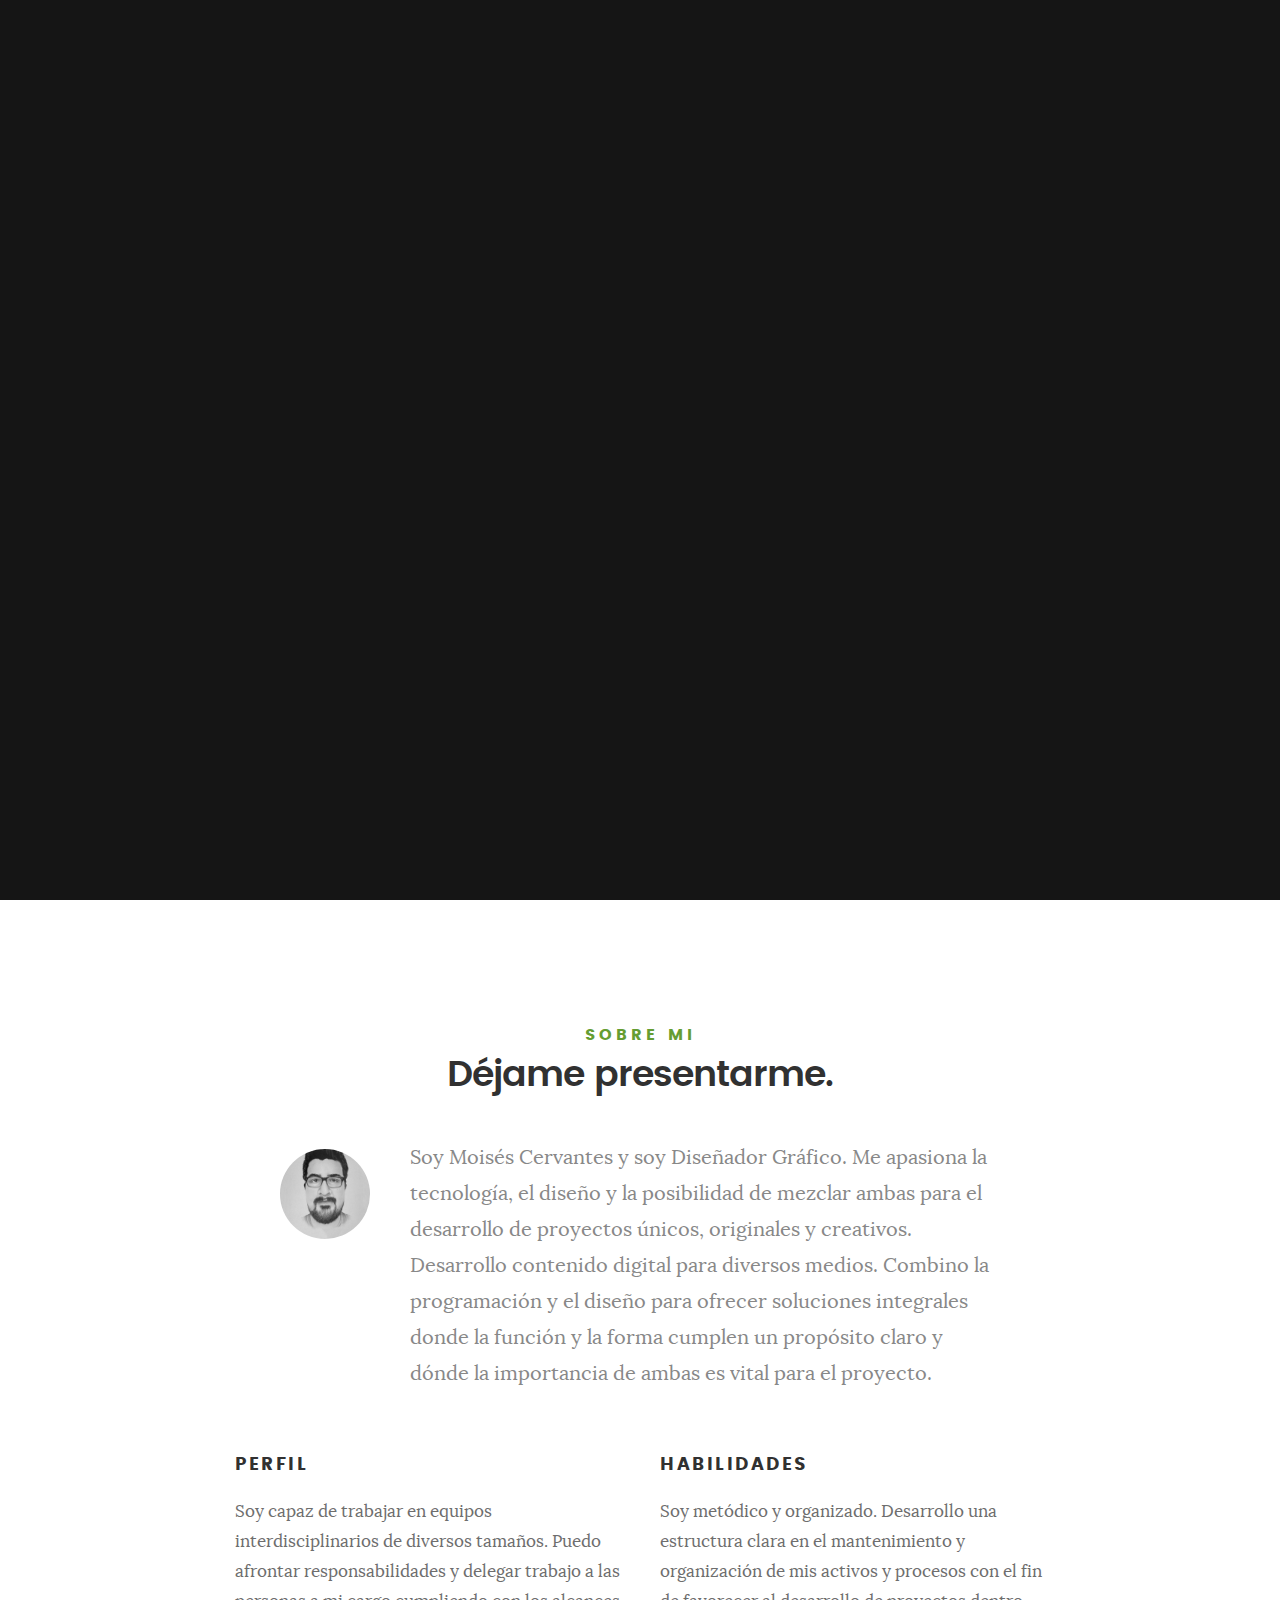
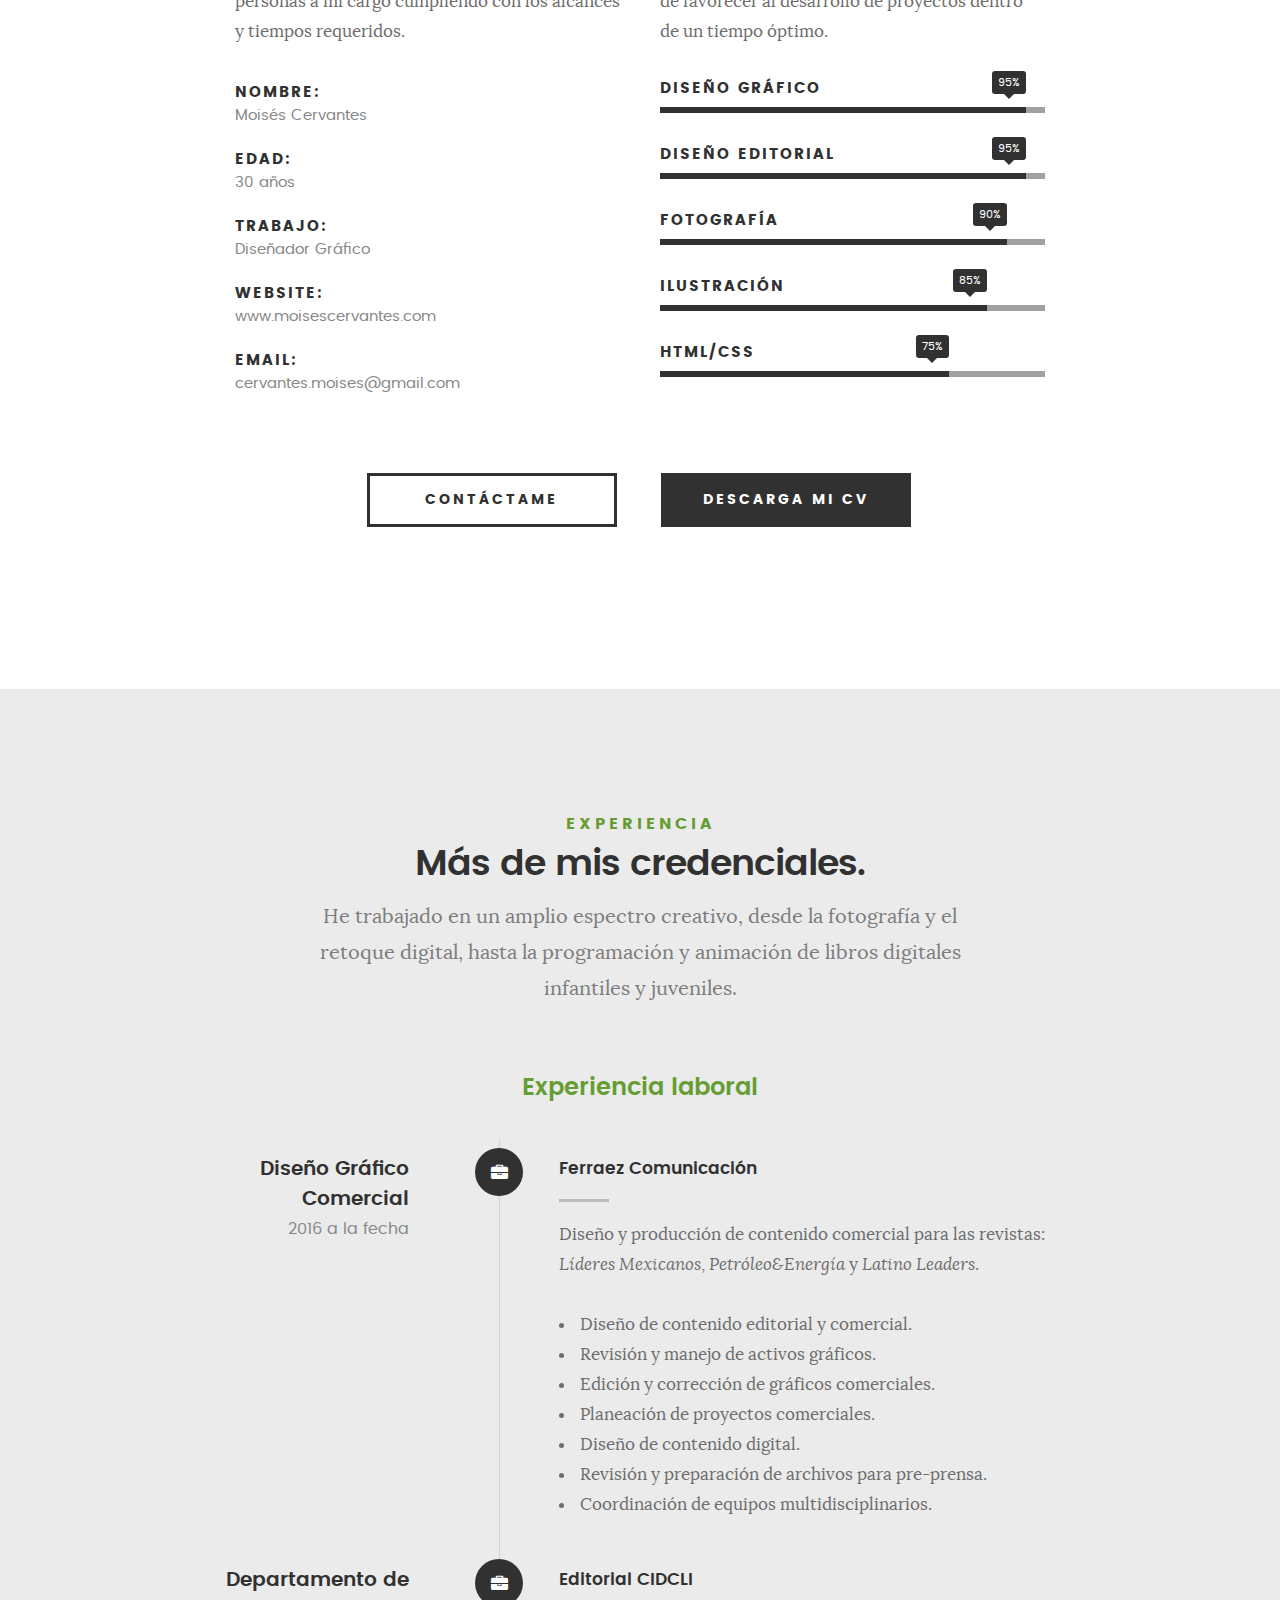
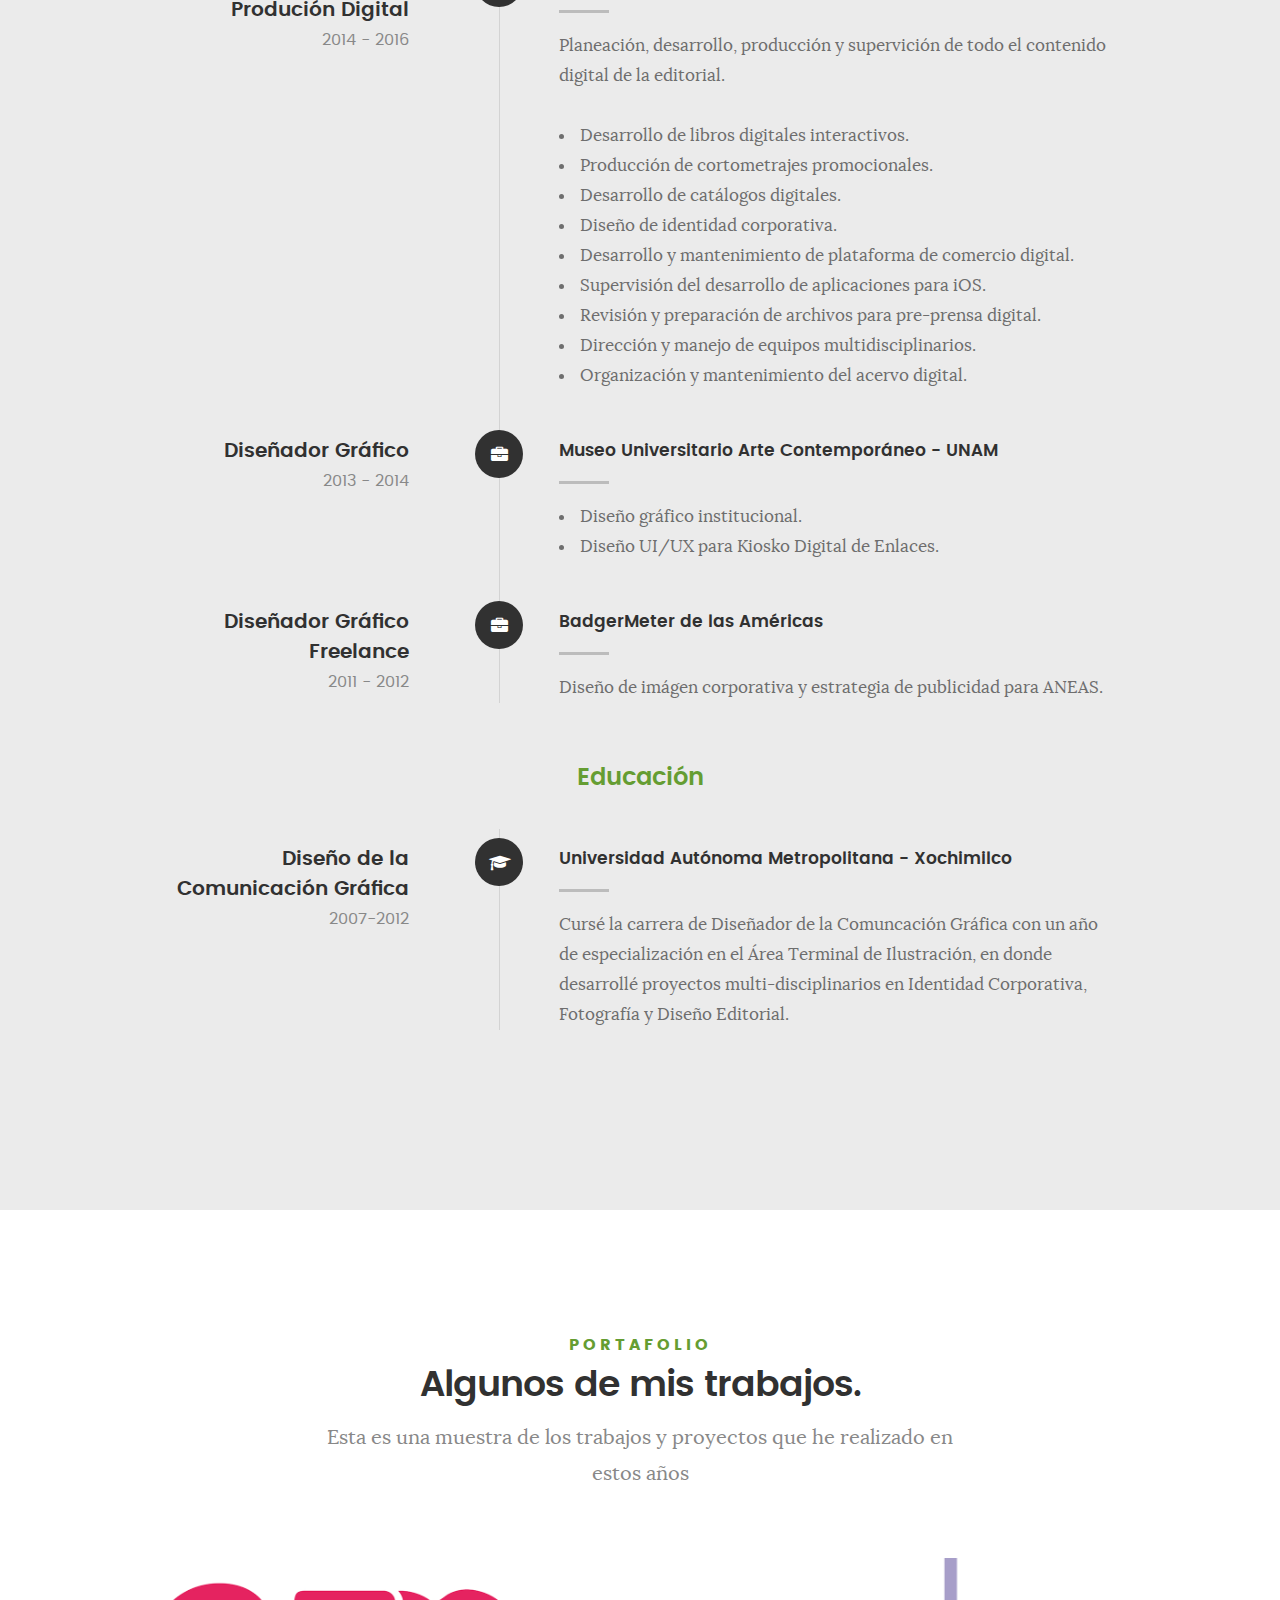
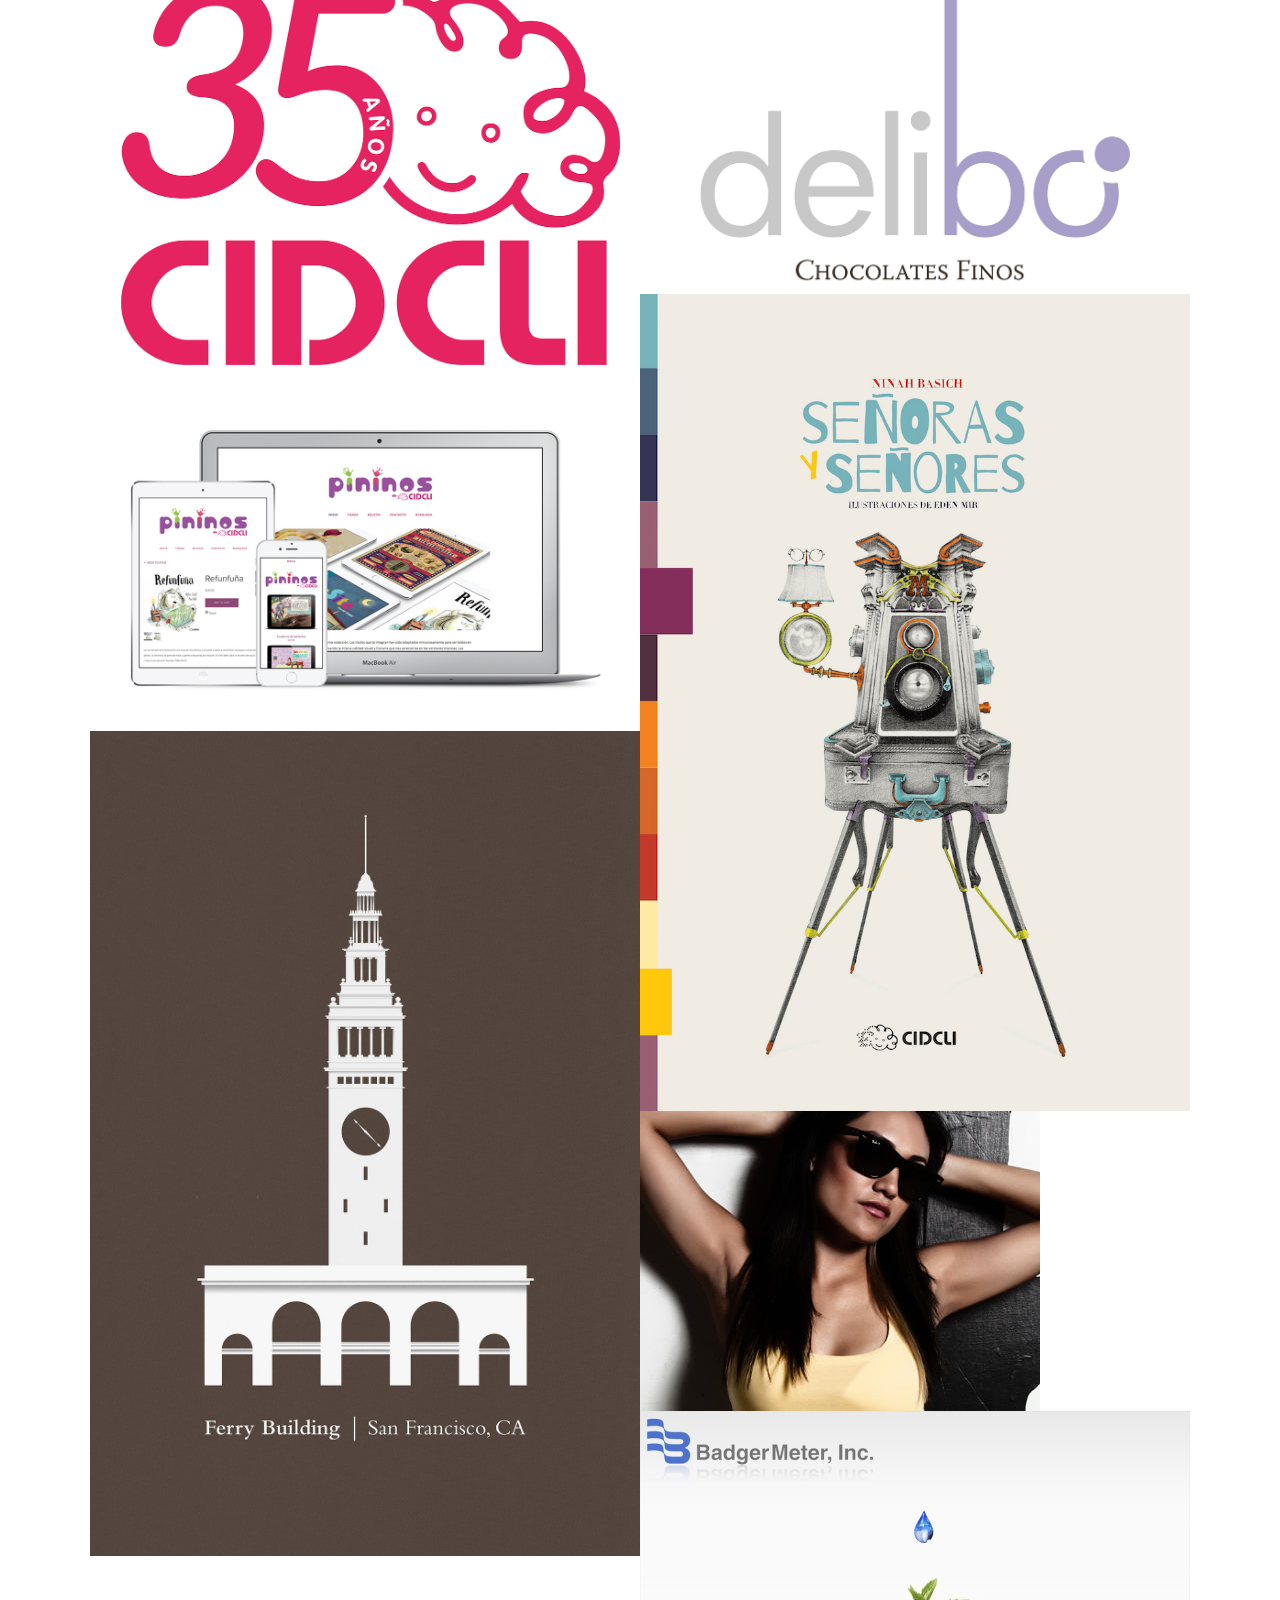
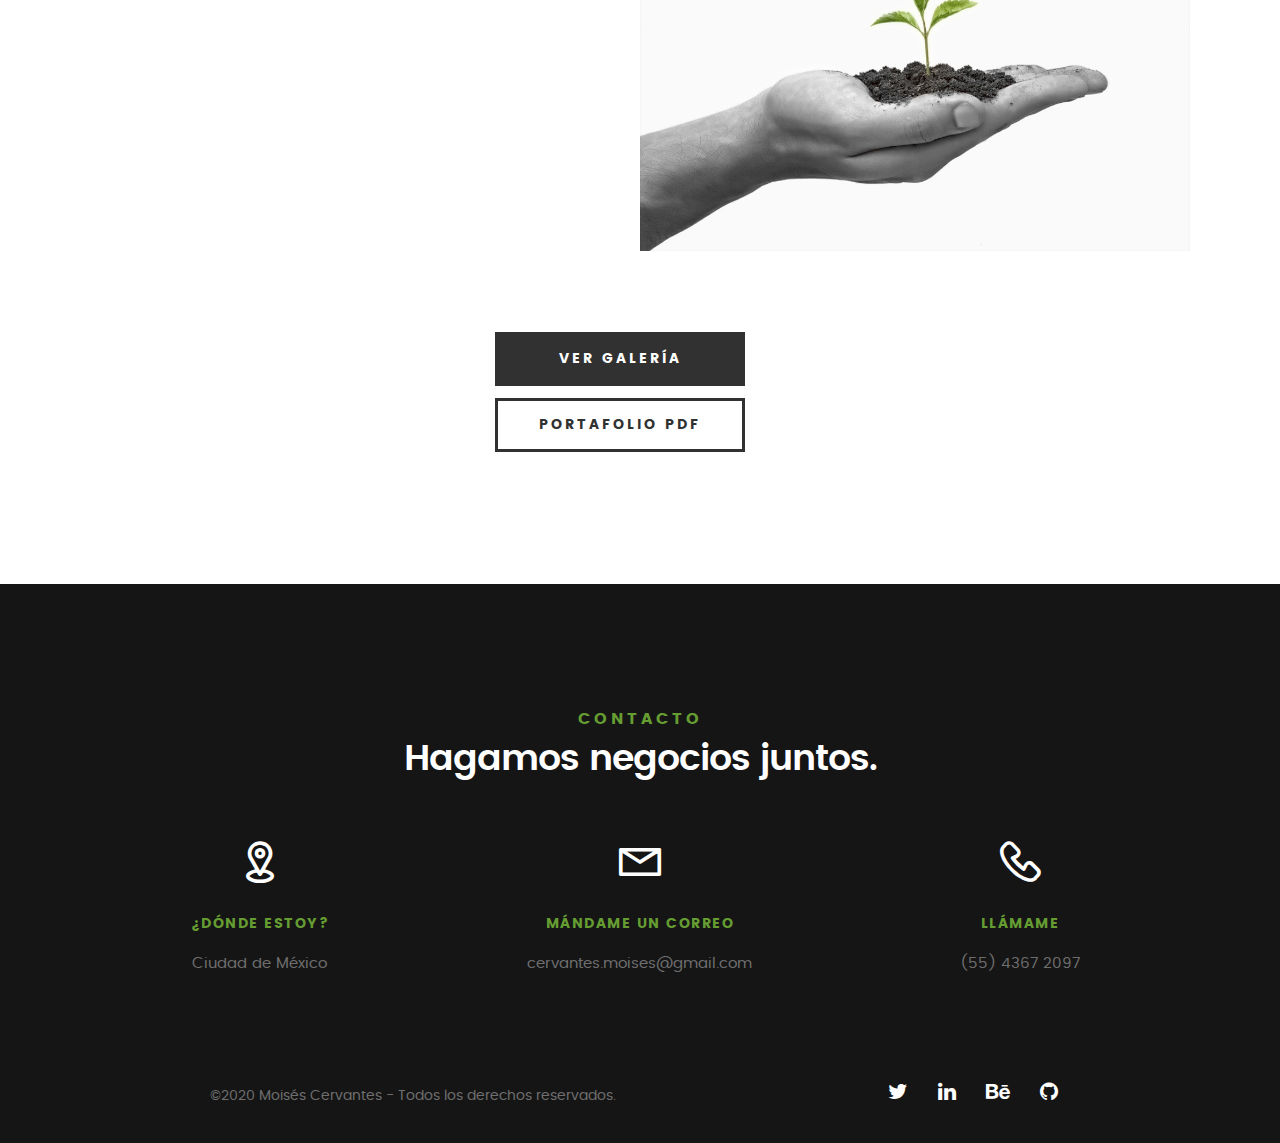
==== commit f7d270bc: "Blog" ====
--- a/index.html
+++ b/index.html
@@ -53,6 +53,7 @@
 						<li><a class="smoothscroll"  href="#resume" title="">Experiencia</a></li>
 						<li><a class="smoothscroll"  href="#portfolio" title="">Portafolio</a></li>
 						<li><a class="smoothscroll"  href="#contact" title="">Contacto</a></li>
+            <li><a class="smoothscroll"  href="https://blog.moisescervantes.com" title="">Blog</a></li>
 					</ul>
 				</nav>
    		</div> <!-- /top-bar -->
